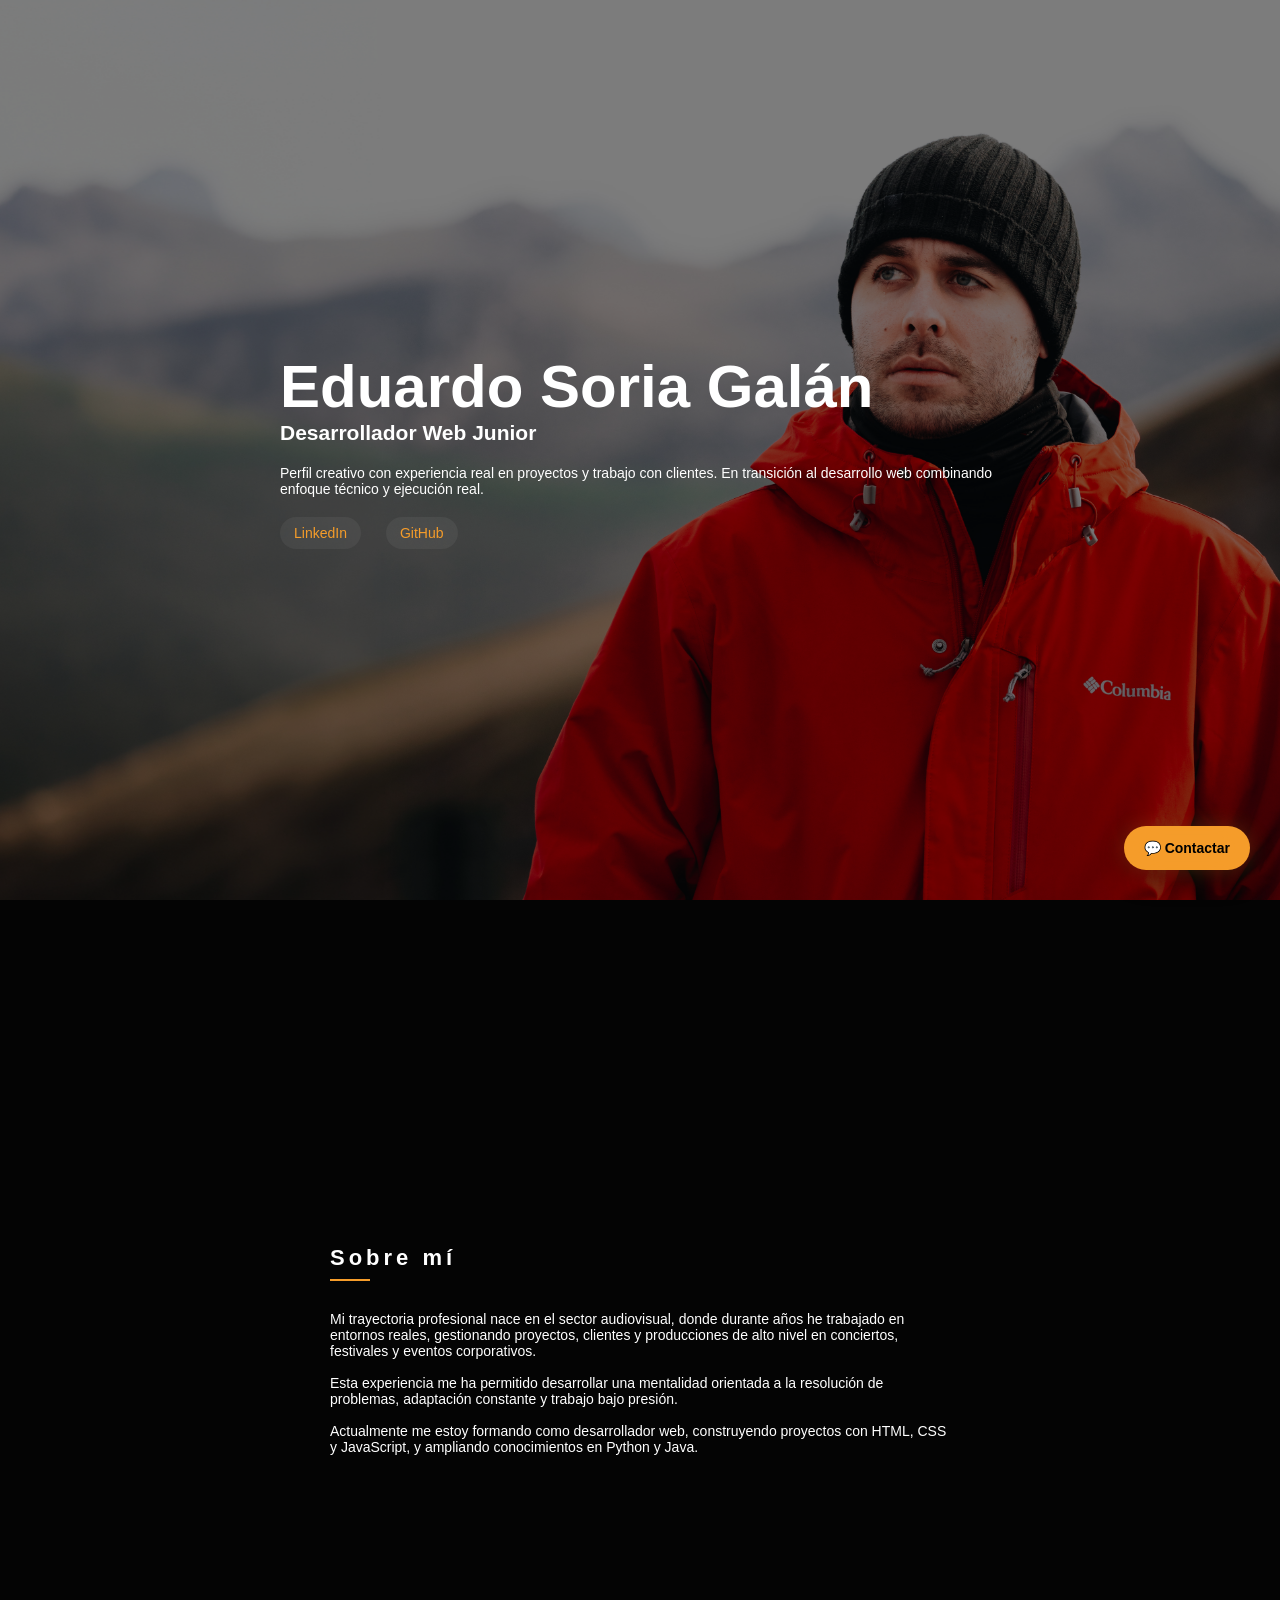
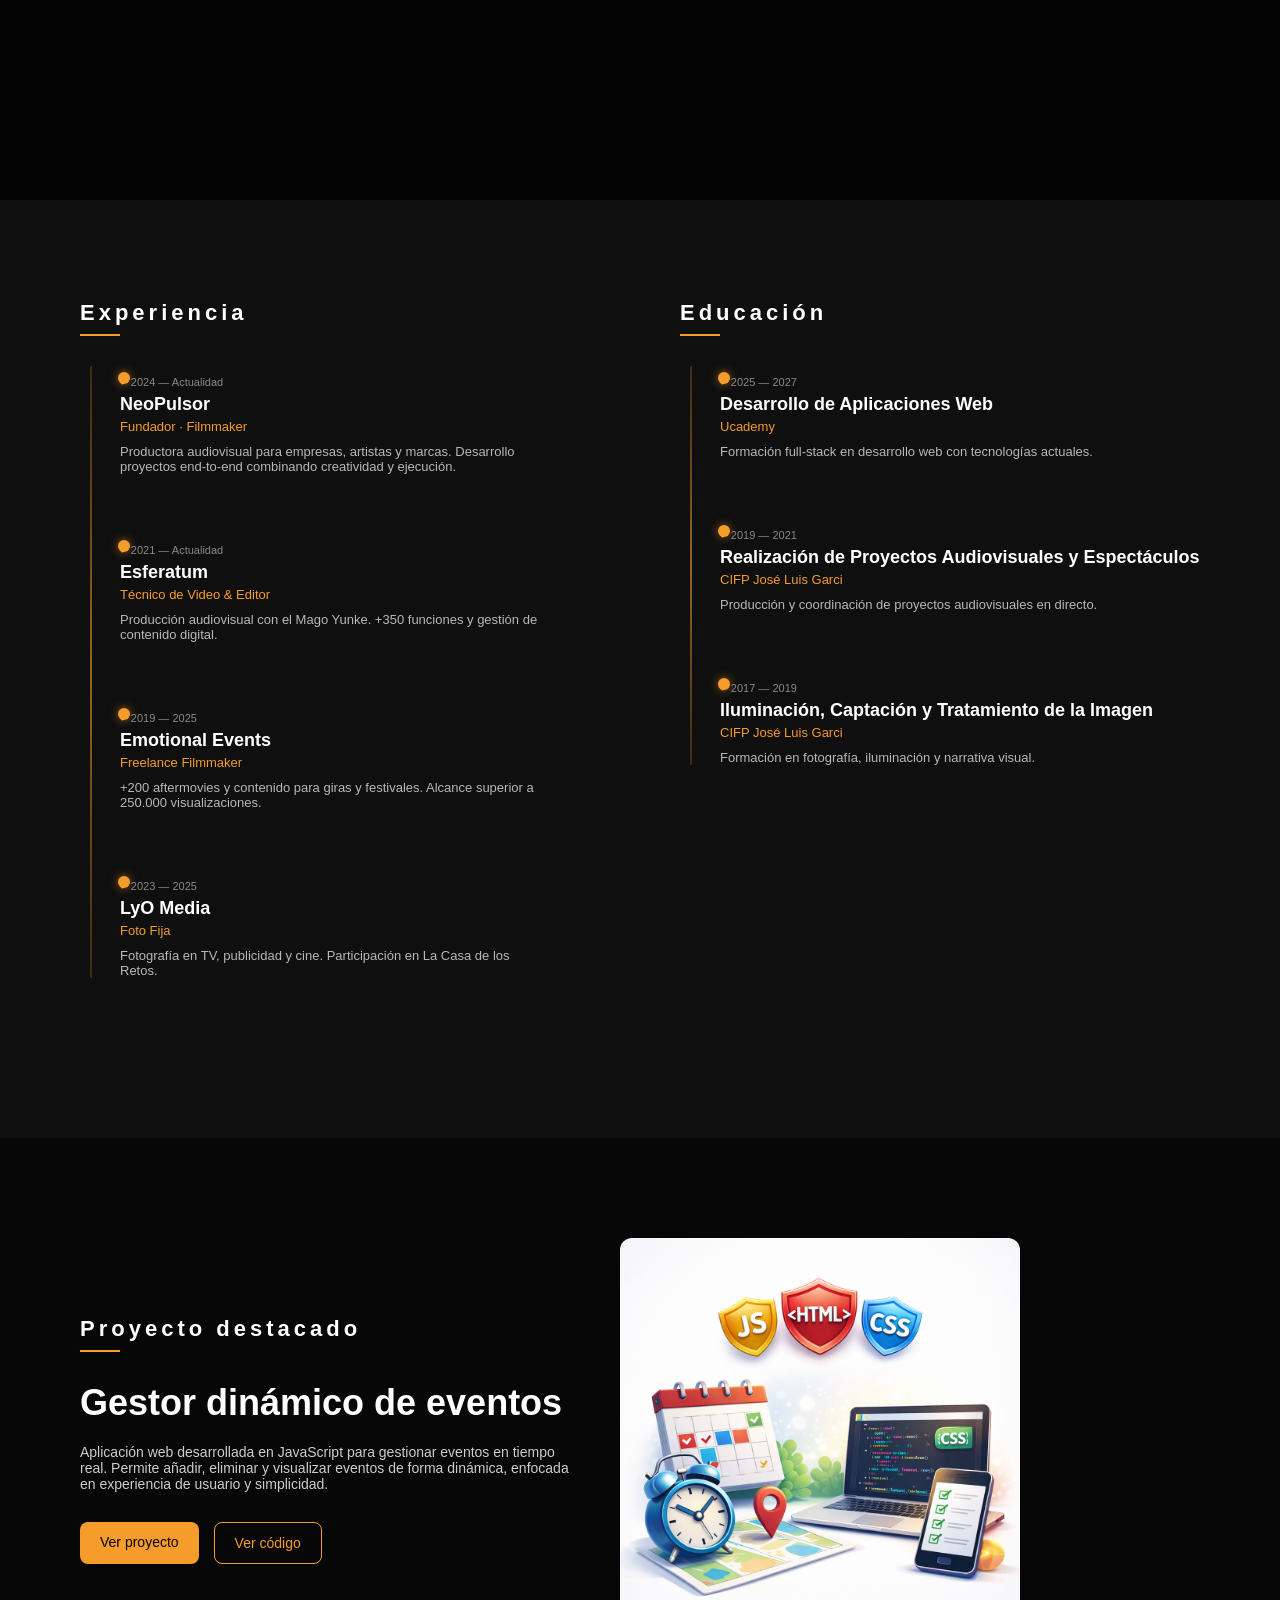
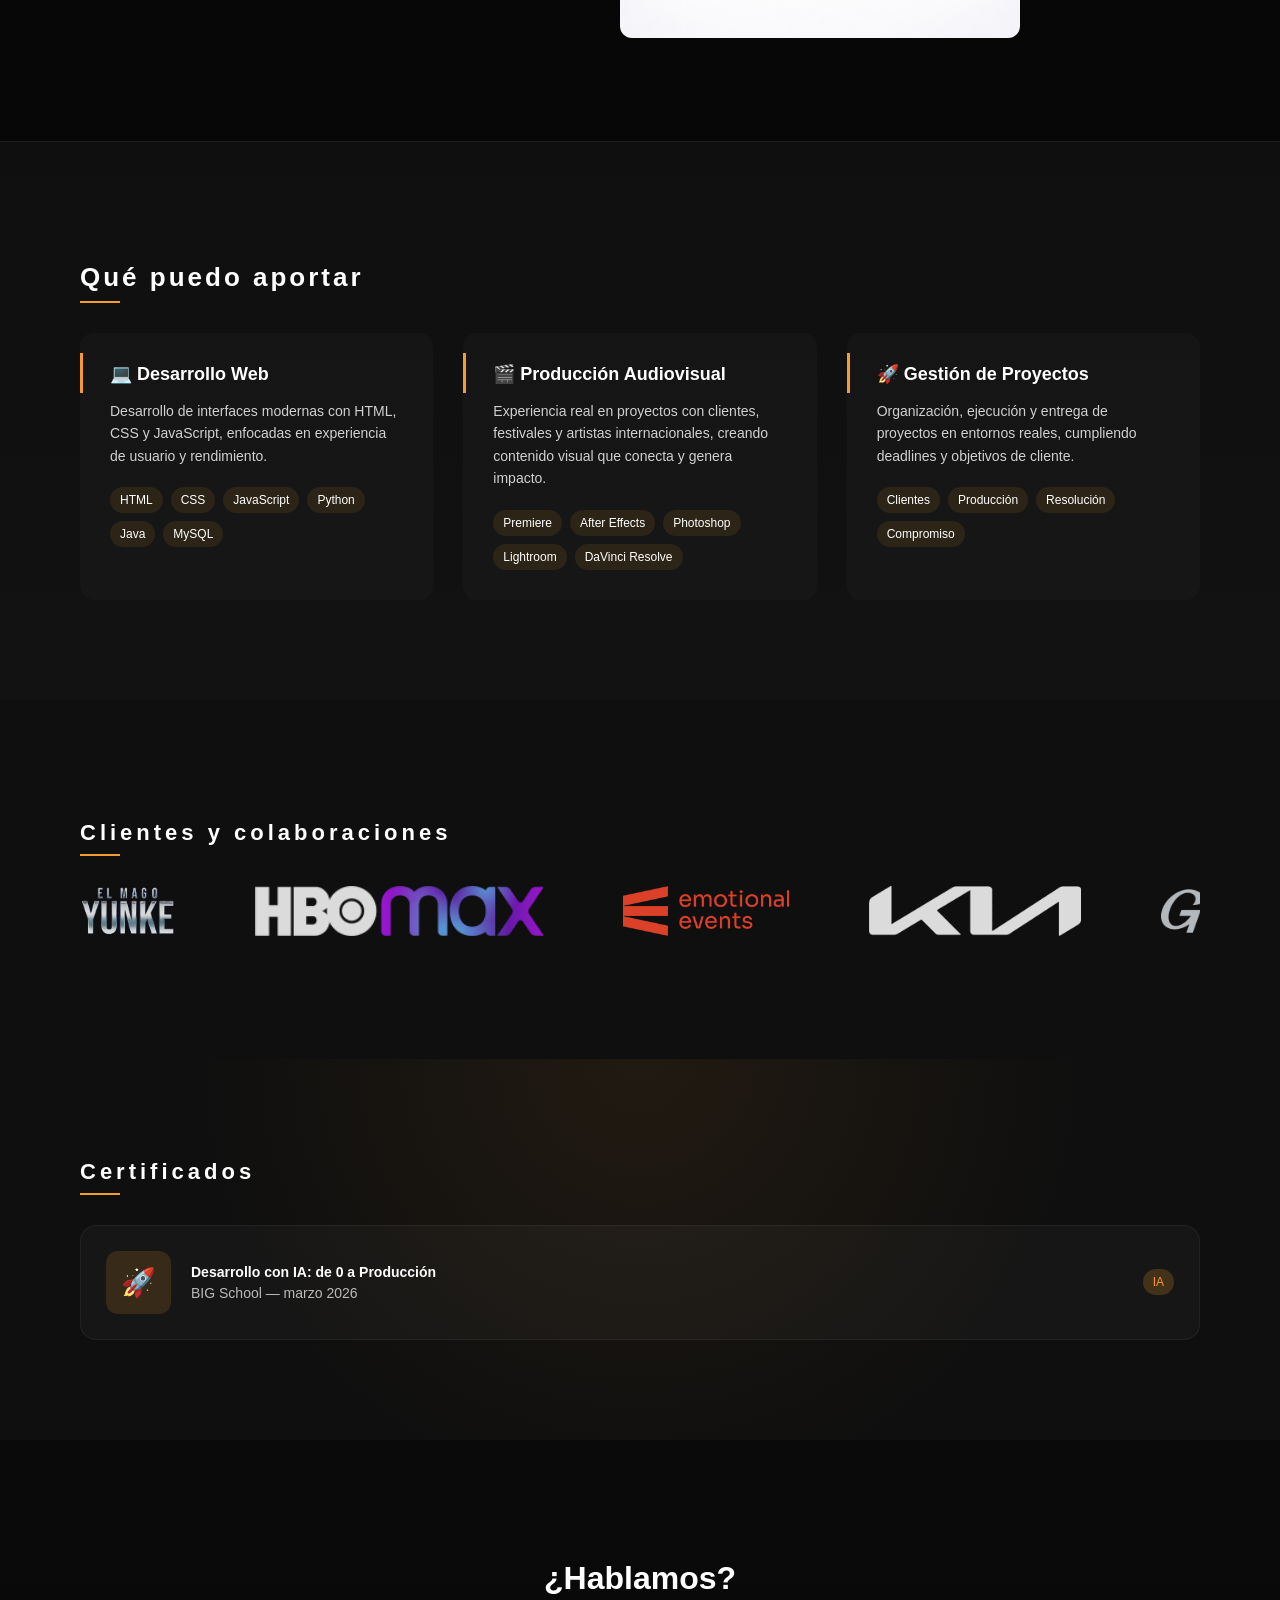
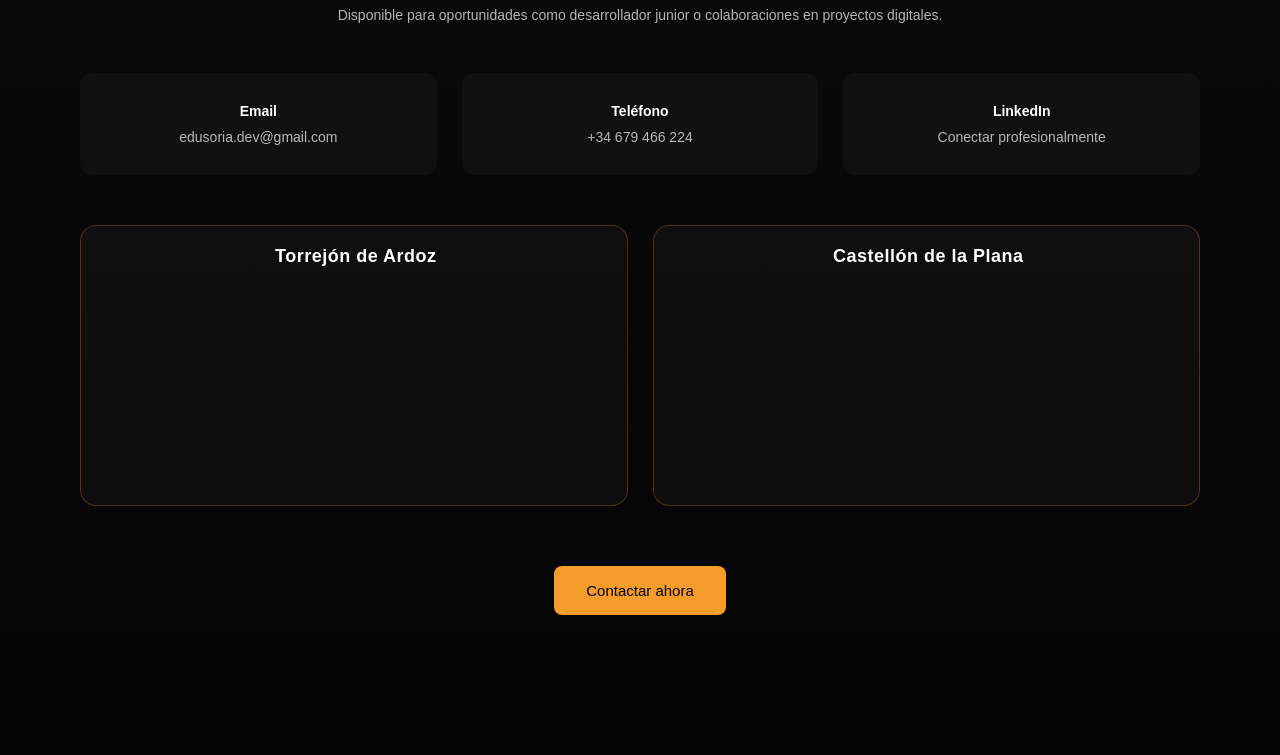
==== index.html @ 827b1cd5 "Actualizar logos" ====
<!DOCTYPE html>
<html lang="es">
<head>
    <meta charset="UTF-8">
    <meta name="viewport" content="width=device-width, initial-scale=1.0">
    <title>Eduardo Soria | DEV</title>
    <link rel="stylesheet" href="styles.css">
    <link href="[fonts.googleapis.com](https://fonts.googleapis.com/css2?family=Montserrat:wght@300;400;600;700&display=swap)" rel="stylesheet">
</head>
<body>

<!-- HERO -->
<section class="hero">
    <div class="overlay"></div>
    <div class="container hero-content">
        <h1>Eduardo Soria Galán</h1>
        <h2>Desarrollador Web Junior</h2>
        <p>
            Perfil creativo con experiencia real en proyectos y trabajo con clientes.
            En transición al desarrollo web combinando enfoque técnico y ejecución real.
        </p>
        <div class="hero-links">
            <a href="https://www.linkedin.com/in/eduardosoriafilmmaker" target="_blank">LinkedIn</a>
            <a href="https://github.com/edusoria-dev" target="_blank">GitHub</a>
        </div>
    </div>
</section>

<!-- SOBRE MÍ -->
<section class="about">
    <video class="about-video" autoplay muted loop playsinline>
        <source src="vid/2026_INTRO_VIDEO_WEB_v2.mp4" type="video/mp4">
    </video>
    <div class="about-overlay"></div>
    <div class="container about-content">
        <h3>Sobre mí</h3>
        <p>
            Mi trayectoria profesional nace en el sector audiovisual, donde durante años he trabajado
            en entornos reales, gestionando proyectos, clientes y producciones de alto nivel en
            conciertos, festivales y eventos corporativos.
        </p>
        <p><br>
            Esta experiencia me ha permitido desarrollar una mentalidad orientada a la resolución
            de problemas, adaptación constante y trabajo bajo presión.
        </p>
        <p><br>
            Actualmente me estoy formando como desarrollador web, construyendo proyectos con
            HTML, CSS y JavaScript, y ampliando conocimientos en Python y Java.
        </p>
    </div>
</section>

<!-- EXPERIENCIA + EDUCACIÓN -->
<section class="experience">
    <div class="container flex">

        <div class="col">
            <h3>Experiencia</h3>
            <div class="timeline">

                <div class="timeline-item">
                    <div class="timeline-dot"></div>
                    <div class="timeline-content">
                        <span class="date">2024 — Actualidad</span>
                        <h4>NeoPulsor</h4>
                        <span class="role">Fundador · Filmmaker</span>
                        <p>Productora audiovisual para empresas, artistas y marcas. Desarrollo proyectos end-to-end combinando creatividad y ejecución.</p>
                    </div>
                </div>

                <div class="timeline-item">
                    <div class="timeline-dot"></div>
                    <div class="timeline-content">
                        <span class="date">2021 — Actualidad</span>
                        <h4>Esferatum</h4>
                        <span class="role">Técnico de Video & Editor</span>
                        <p>Producción audiovisual con el Mago Yunke. +350 funciones y gestión de contenido digital.</p>
                    </div>
                </div>

                <div class="timeline-item">
                    <div class="timeline-dot"></div>
                    <div class="timeline-content">
                        <span class="date">2019 — 2025</span>
                        <h4>Emotional Events</h4>
                        <span class="role">Freelance Filmmaker</span>
                        <p>+200 aftermovies y contenido para giras y festivales. Alcance superior a 250.000 visualizaciones.</p>
                    </div>
                </div>

                <div class="timeline-item">
                    <div class="timeline-dot"></div>
                    <div class="timeline-content">
                        <span class="date">2023 — 2025</span>
                        <h4>LyO Media</h4>
                        <span class="role">Foto Fija</span>
                        <p>Fotografía en TV, publicidad y cine. Participación en La Casa de los Retos.</p>
                    </div>
                </div>

            </div>
        </div>

        <div class="col">
            <h3>Educación</h3>
            <div class="timeline">

                <div class="timeline-item">
                    <div class="timeline-dot"></div>
                    <div class="timeline-content">
                        <span class="date">2025 — 2027</span>
                        <h4>Desarrollo de Aplicaciones Web</h4>
                        <span class="role">Ucademy</span>
                        <p>Formación full-stack en desarrollo web con tecnologías actuales.</p>
                    </div>
                </div>

                <div class="timeline-item">
                    <div class="timeline-dot"></div>
                    <div class="timeline-content">
                        <span class="date">2019 — 2021</span>
                        <h4>Realización de Proyectos Audiovisuales y Espectáculos</h4>
                        <span class="role">CIFP José Luis Garci</span>
                        <p>Producción y coordinación de proyectos audiovisuales en directo.</p>
                    </div>
                </div>

                <div class="timeline-item">
                    <div class="timeline-dot"></div>
                    <div class="timeline-content">
                        <span class="date">2017 — 2019</span>
                        <h4>Iluminación, Captación y Tratamiento de la Imagen</h4>
                        <span class="role">CIFP José Luis Garci</span>
                        <p>Formación en fotografía, iluminación y narrativa visual.</p>
                    </div>
                </div>

            </div>
        </div>

    </div>
</section>

<!-- PROYECTO DESTACADO -->
<section class="project-highlight">
    <div class="container project-flex">
        <div class="project-text">
            <h3>Proyecto destacado</h3>
            <h2>Gestor dinámico de eventos</h2>
            <p>
                Aplicación web desarrollada en JavaScript para gestionar eventos en tiempo real.
                Permite añadir, eliminar y visualizar eventos de forma dinámica,
                enfocada en experiencia de usuario y simplicidad.
            </p>
            <div class="project-buttons">
                <a href="https://edusoria-dev.github.io/gestor-eventos/" target="_blank" class="btn-primary">Ver proyecto</a>
                <a href="https://github.com/edusoria-dev/gestor-eventos" target="_blank" class="btn-secondary">Ver código</a>
            </div>
        </div>
        <div class="project-image">
            <img src="img/Gestor dinamico de eventos.png" alt="Gestor dinámico de eventos">
        </div>
    </div>
</section>

<!-- QUÉ PUEDO APORTAR -->
<section class="services">
    <div class="container">
        <h3>Qué puedo aportar</h3>
        <div class="services-grid">

            <div class="service-card">
                <h4>💻 Desarrollo Web</h4>
                <p>Desarrollo de interfaces modernas con HTML, CSS y JavaScript, enfocadas en experiencia de usuario y rendimiento.</p>
                <div class="tags">
                    <span>HTML</span><span>CSS</span><span>JavaScript</span>
                    <span>Python</span><span>Java</span><span>MySQL</span>
                </div>
            </div>

            <div class="service-card">
                <h4>🎬 Producción Audiovisual</h4>
                <p>Experiencia real en proyectos con clientes, festivales y artistas internacionales, creando contenido visual que conecta y genera impacto.</p>
                <div class="tags">
                    <span>Premiere</span><span>After Effects</span><span>Photoshop</span>
                    <span>Lightroom</span><span>DaVinci Resolve</span>
                </div>
            </div>

            <div class="service-card">
                <h4>🚀 Gestión de Proyectos</h4>
                <p>Organización, ejecución y entrega de proyectos en entornos reales, cumpliendo deadlines y objetivos de cliente.</p>
                <div class="tags">
                    <span>Clientes</span><span>Producción</span>
                    <span>Resolución</span><span>Compromiso</span>
                </div>
            </div>

        </div>
    </div>
</section>

<!-- CLIENTES -->
<section class="clients">
    <div class="container">
        <h3>Clientes y colaboraciones</h3>
        <div class="clients-wrapper">
            <div class="clients-track">
                <a href="https://www.yunke.es" target="_blank">
                    <img src="clientes/EL MAGO YUNKE 2024.png" alt="El Mago Yunke">
                </a>

                <a href="https://www.hbomax.com/es/es?utm_id=sa|22339523404|175076717903|308971700861&gclsrc=aw.ds&gad_source=1&gad_campaignid=22339523404&gbraid=0AAAAApH9fnqfMWUs0baM0afyR5JGLTX9b&gclid=Cj0KCQjwkYLPBhC3ARIsAIyHi3TI_CBp9pcS2_wrzqxxrV01d61U7nJ296iNKaJn8bHAPI3yrPTpqwYaAslOEALw_wcB" target="_blank">
                    <img src="clientes/HBO MAX.png" alt="HBO Max">
                </a>

                <a href="https://emotionalevents.es/" target="_blank">
                    <img src="clientes/EMOTIONAL EVENTS.png" alt="Emotional Events">
                </a>

                <a href="https://www.kia.com/es/" target="_blank">
                    <img src="clientes/KIA.png" alt="Kia">
                </a>

                <a href="https://www.ginos.es/" target="_blank">
                    <img src="clientes/logo-ginos-way-300x125.png" alt="Ginos">
                </a>

                <a href="https://lyomedia.com/" target="_blank">
                    <img src="clientes/LYO MEDIA.png" alt="LyO Media">
                </a>

                <a href="https://www.peugeot.es/" target="_blank">
                    <img src="clientes/Peugeot_2021_Logo.svg.png" alt="Peugeot">
                </a>

                <a href="https://www.proactiventertainment.com/" target="_blank">
                    <img src="clientes/PROACTIV.png" alt="Proactiv">
                </a>

                <a href="https://saltosystems.com/es-es/" target="_blank">
                    <img src="clientes/SALTO SYSTEMS.png" alt="Salto Systems">
                </a>
                
                <a href="https://www.skyshowtime.com/es?lid=wycodr8y54th&market=es&LoB=sst&Channel=sea&Platform=gad&Mobj=acq&campaign_name=23q1aomulti&Campaign_ID=19577767165&Placement_ID=na&Creative_ID=na&dispatch_id=na&datena&gclsrc=aw.ds&gad_source=1&gad_campaignid=19577767165&gbraid=0AAAAAo1fMS0KyqOhbENT0u_p6R340-7vM&gclid=Cj0KCQjwkYLPBhC3ARIsAIyHi3Q9aYf6hcKPZve_JzARTG4gY4LiewRKaLEXnZq6qdUi71naOnsjimgaAn7JEALw_wcB" target="_blank">
                    <img src="clientes/SKY SHOWTIME.png" alt="Sky Showtime">
                </a>

                <a href="https://www.warnerbros.es/" target="_blank">
                    <img src="clientes/WARNER BROS.png" alt="Warner Bros">
                </a>

            
                
                <!-- Duplicado para loop infinito -->

                <a href="https://www.yunke.es" target="_blank">
                    <img src="clientes/EL MAGO YUNKE 2024.png" alt="">
                </a>

                <a href="https://emotionalevents.es/" target="_blank">
                    <img src="clientes/EMOTIONAL EVENTS.png" alt="">
                </a>

                <a href="https://www.hbomax.com/es/es?utm_id=sa|22339523404|175076717903|308971700861&gclsrc=aw.ds&gad_source=1&gad_campaignid=22339523404&gbraid=0AAAAApH9fnqfMWUs0baM0afyR5JGLTX9b&gclid=Cj0KCQjwkYLPBhC3ARIsAIyHi3TI_CBp9pcS2_wrzqxxrV01d61U7nJ296iNKaJn8bHAPI3yrPTpqwYaAslOEALw_wcB" target="_blank">
                    <img src="clientes/HBO MAX.png" alt="">
                </a>

                <a href="https://www.kia.com/es/" target="_blank">
                    <img src="clientes/KIA.png" alt="">
                </a>

                <a href="https://www.ginos.es/" target="_blank">
                    <img src="clientes/logo-ginos-way-300x125.png" alt="">
                </a>

                <a href="https://lyomedia.com/" target="_blank">
                    <img src="clientes/LYO MEDIA.png" alt="">
                </a>

                <a href="https://www.peugeot.es/" target="_blank">
                    <img src="clientes/Peugeot_2021_Logo.svg.png" alt="">
                </a>

                <a href="https://www.proactiventertainment.com/" target="_blank">
                    <img src="clientes/PROACTIV.png" alt="">
                </a>

                <a href="https://saltosystems.com/es-es/" target="_blank">
                    <img src="clientes/SALTO SYSTEMS.png" alt="">
                </a>

                <a href="https://www.skyshowtime.com/es?lid=wycodr8y54th&market=es&LoB=sst&Channel=sea&Platform=gad&Mobj=acq&campaign_name=23q1aomulti&Campaign_ID=19577767165&Placement_ID=na&Creative_ID=na&dispatch_id=na&datena&gclsrc=aw.ds&gad_source=1&gad_campaignid=19577767165&gbraid=0AAAAAo1fMS0KyqOhbENT0u_p6R340-7vM&gclid=Cj0KCQjwkYLPBhC3ARIsAIyHi3Q9aYf6hcKPZve_JzARTG4gY4LiewRKaLEXnZq6qdUi71naOnsjimgaAn7JEALw_wcB" target="_blank">
                    <img src="clientes/SKY SHOWTIME.png" alt="">
                </a>

                <a href="https://www.warnerbros.es/" target="_blank">
                    <img src="clientes/WARNER BROS.png" alt="">
                </a>
                
            </div>
        </div>
    </div>
</section>

<!-- CERTIFICADOS -->
<section class="certificados">
    <div class="container">
        <h3>Certificados</h3>
        <div class="cert-card">
            <div class="cert-icon">🚀</div>
            <div class="cert-content">
                <h4>Desarrollo con IA: de 0 a Producción</h4>
                <p>BIG School — marzo 2026</p>
            </div>
            <div class="cert-badge">IA</div>
        </div>
    </div>
</section>

<!-- CONTACTO -->
<section class="contact-pro">
    <div class="container">

        <h2>¿Hablamos?</h2>
        <p class="contact-sub">
            Disponible para oportunidades como desarrollador junior
            o colaboraciones en proyectos digitales.
        </p>

        <div class="contact-grid">
            <a href="mailto:edusoria.dev@gmail.com" class="contact-card">
                <h4>Email</h4>
                <p>edusoria.dev@gmail.com</p>
            </a>
            <a href="tel:+34679466224" class="contact-card">
                <h4>Teléfono</h4>
                <p>+34 679 466 224</p>
            </a>
            <a href="[linkedin.com](https://www.linkedin.com/in/eduardosoriafilmmaker)" target="_blank" class="contact-card">
                <h4>LinkedIn</h4>
                <p>Conectar profesionalmente</p>
            </a>
        </div>

        <div class="map-grid">

            <div class="map-card">
                <h4>Torrejón de Ardoz</h4>
                <a href="https://maps.app.goo.gl/tTAcwgnHt2b9RVjJ6" target="_blank"" class="map-link">
                    <img class="map-static" src="img/mapas/TORREJON MAPS.png" alt="Mapa Torrejón">
                    <iframe src="https://www.google.com/maps?q=40.455,-3.469&z=12&output=embed" loading="lazy"></iframe>
                </a>
            </div>

            <div class="map-card">
                <h4>Castellón de la Plana</h4>
                <a href="https://maps.app.goo.gl/9Wakwys7yiQMyggT7" target="_blank" class="map-link">
                    <img class="map-static" src="img/mapas/CASTELLON MAPS.png" alt="Mapa Castellón">
                    <iframe src="https://www.google.com/maps?q=39.986,-0.051&z=12&output=embed" loading="lazy"></iframe>
                </a>
            </div>

        </div>

        <div class="contact-cta">
            <a href="mailto:edusoria.dev@gmail.com" class="btn-primary">Contactar ahora</a>
        </div>

    </div>
</section>

<a href="mailto:edusoria.dev@gmail.com" class="floating-contact">💬 Contactar</a>

<script src="script.js"></script>
</body>
</html>
---- styles.css ----
/* ========================
   BASE
   ======================== */
html {
    font-size: clamp(14px, 1vw, 18px);
}

* {
    margin: 0;
    padding: 0;
    box-sizing: border-box;
}

body {
    font-family: 'Montserrat', sans-serif;
    background: #0f0f0f;
    color: white;
    overflow: visible;
}

/* ========================
   LAYOUT
   ======================== */
.container {
    width: 100%;
    max-width: 1200px;
    margin: auto;
    padding: 0 clamp(16px, 4vw, 40px);
}

.flex {
    display: flex;
    gap: 80px;
}

section {
    padding: 100px 0;
    break-inside: avoid;
}

/* ========================
   TIPOGRAFÍA
   ======================== */
h3 {
    margin-bottom: 40px;
    letter-spacing: 4px;
    font-size: 22px;
    position: relative;
    page-break-after: avoid;
}

h3::after {
    content: "";
    width: 40px;
    height: 2px;
    background: #f59c2a;
    position: absolute;
    bottom: -10px;
    left: 0;
}

h1, h2, h3, h4 {
    page-break-after: avoid;
}

p {
    page-break-inside: avoid;
}

/* ========================
   HERO
   ======================== */
.hero {
    min-height: 100vh;
    background: url("img/01_PORTADA_v3.JPG") center/cover no-repeat;
    display: flex;
    align-items: center;
    position: relative;
    transition: transform 6s ease;
}

.hero:hover {
    transform: scale(1.02);
    text-shadow: 0 0 20px rgba(255,255,255,0.2);
}

.overlay {
    position: absolute;
    width: 100%;
    height: 100%;
    background: rgba(0,0,0,0.5);
}

.hero-content {
    position: relative;
    z-index: 2;
    width: 100%;
    max-width: 800px;
}

.hero h1 {
    font-size: 60px;
    transition: 0.3s;
}

.hero h2 {
    margin-bottom: 20px;
}

.hero-links {
    display: flex;
    gap: 25px;
    margin-top: 20px;
}

.hero-links a {
    color: #f59c2a;
    text-decoration: none;
    font-weight: 500;
    position: relative;
    padding: 8px 14px;
    border-radius: 20px;
    background: rgba(255,255,255,0.05);
    transition: 0.3s;
}

.hero-links a::after {
    content: "";
    position: absolute;
    left: 0;
    bottom: -4px;
    width: 0;
    height: 2px;
    background: #f59c2a;
    transition: 0.3s;
}

.hero-links a:hover::after {
    width: 100%;
}

.hero-links a:hover {
    transform: translateY(-2px);
    background: #f59c2a;
    color: black;
}

/* ========================
   ABOUT
   ======================== */
.about {
    position: relative;
    height: 100vh;
    display: flex;
    align-items: center;
    overflow: hidden;
}

.about-video {
    position: absolute;
    width: 100%;
    height: 100%;
    object-fit: cover;
}

.about-overlay {
    position: absolute;
    width: 100%;
    height: 100%;
    background: rgba(0,0,0,0.7);
}

.about-content {
    position: relative;
    z-index: 2;
    max-width: 700px;
}

/* ========================
   EXPERIENCIA / EDUCACIÓN
   ======================== */
.col {
    flex: 1;
}

.exp {
    border-right: 1px solid rgba(255,255,255,0.05);
    padding-right: 40px;
}

.edu {
    padding-left: 40px;
}

/* TIMELINE */
.timeline {
    position: relative;
    padding-left: 40px;
}

.timeline::before {
    content: "";
    position: absolute;
    left: 10px;
    top: 0;
    width: 2px;
    height: 100%;
    background: linear-gradient(
        to bottom,
        rgba(245,156,42,0.2),
        rgba(245,156,42,0.6),
        rgba(245,156,42,0.2)
    );
    transition: all 0.4s ease;
}

.timeline:hover::before {
    background: linear-gradient(
        to bottom,
        rgba(245,156,42,0.6),
        rgba(245,156,42,1),
        rgba(245,156,42,0.6)
    );
}

.timeline-item {
    position: relative;
    margin-bottom: 60px;
    opacity: 0;
    transform: translateY(30px);
    transition: all 0.6s ease;
}

.timeline-item.visible {
    opacity: 1;
    transform: translateY(0);
}

.timeline-item:hover {
    transform: translateX(6px);
}

.timeline-dot {
    position: absolute;
    left: -2px;
    top: 6px;
    width: 12px;
    height: 12px;
    background: #f59c2a;
    border-radius: 50%;
    box-shadow: 0 0 10px rgba(245,156,42,0.6);
    transition: all 0.4s ease;
}

.timeline-item:hover .timeline-dot {
    transform: scale(1.5);
    box-shadow: 0 0 25px rgba(245,156,42,1);
}

.timeline-content {
    position: relative;
    padding-top: 10px;
}

.timeline-content .date {
    font-size: 11px;
    font-weight: 500;
    color: rgba(255,255,255,0.5);
    margin-bottom: 6px;
    display: block;
}

.timeline-content .date::before {
    content: "●";
    color: #f59c2a;
    margin-right: 6px;
    font-size: 8px;
    position: relative;
    top: -1px;
}

.timeline-content h4 {
    font-size: 18px;
    margin-bottom: 4px;
    transition: all 0.3s ease;
}

.timeline-item:hover h4 {
    color: #f59c2a;
}

.timeline-content .role {
    display: block;
    color: #f59c2a;
    font-size: 13px;
    margin-bottom: 10px;
    transition: all 0.3s ease;
}

.timeline-item:hover .role {
    letter-spacing: 0.5px;
}

.timeline-content p {
    font-size: 13px;
    opacity: 0.7;
    max-width: 420px;
    transition: all 0.3s ease;
}

.timeline-item:hover p {
    opacity: 1;
}

/* ========================
   PROYECTOS
   ======================== */
.projects {
    background: #050505;
    padding-bottom: 120px;
}

.projects-grid {
    display: flex;
    justify-content: center;
    gap: 30px;
}

.project-card {
    position: relative;
    width: 320px;
    height: 300px;
    background: url("img/Gestor dinamico de eventos.png") center/cover no-repeat;
    border-radius: 12px;
    overflow: hidden;
    transition: 0.4s;
}

.project-card:hover {
    transform: translateY(-10px);
}

.project-overlay {
    position: absolute;
    width: 100%;
    height: 100%;
    background: linear-gradient(to top, rgba(0,0,0,0.8), transparent);
}

.project-content {
    position: absolute;
    bottom: 20px;
    left: 20px;
    right: 20px;
}

.project-content p {
    font-size: 14px;
    opacity: 0.8;
}

.tech span {
    font-size: 11px;
    background: rgba(245,156,42,0.2);
    padding: 4px 8px;
    margin-right: 5px;
    border-radius: 5px;
}

.project-links {
    display: flex;
    gap: 15px;
    margin-top: 15px;
}

/* PROYECTO DESTACADO */
.project-highlight {
    background: #070707;
}

.project-flex {
    display: flex;
    flex-direction: row;
    align-items: center;
    gap: 40px;
    page-break-inside: avoid;
}

.project-text h2 {
    font-size: 36px;
    margin-bottom: 20px;
}

.project-text p {
    max-width: 500px;
    margin-bottom: 30px;
    opacity: 0.8;
}

.project-buttons {
    display: flex;
    gap: 15px;
}

.project-image img {
    width: 100%;
    max-width: 400px;
    border-radius: 12px;
}

/* ========================
   BOTONES
   ======================== */
.btn-primary {
    background: #f59c2a;
    color: black;
    padding: 12px 20px;
    border-radius: 8px;
    text-decoration: none;
    transition: 0.3s;
}

.btn-primary:hover {
    transform: scale(1.05);
}

.btn-secondary {
    border: 1px solid #f59c2a;
    color: #f59c2a;
    padding: 12px 20px;
    border-radius: 8px;
    text-decoration: none;
}

/* ========================
   SKILLS / SERVICIOS
   ======================== */
.skills-section {
    background: #0a0a0a;
}

.skills-wrapper {
    display: grid;
    grid-template-columns: repeat(3, 1fr);
    gap: 40px;
}

.skills-block {
    background: rgba(255,255,255,0.02);
    padding: 30px;
    border-radius: 14px;
    transition: 0.3s;
    position: relative;
    overflow: hidden;
}

.skills-block:hover {
    transform: translateY(-8px);
    background: rgba(245,156,42,0.05);
}

.skills-block::before {
    content: "";
    position: absolute;
    top: 0;
    left: 0;
    width: 100%;
    height: 2px;
    background: #f59c2a;
    opacity: 0.6;
}

.skills-block h4 {
    margin-bottom: 20px;
    font-size: 18px;
}

.chips {
    display: flex;
    flex-wrap: wrap;
    gap: 10px;
}

.chips span {
    background: rgba(255,255,255,0.05);
    padding: 8px 14px;
    border-radius: 20px;
    font-size: 13px;
    transition: 0.3s;
}

.chips span:hover {
    background: #f59c2a;
    color: black;
    transform: translateY(-3px);
}

.chips.soft span {
    background: rgba(245,156,42,0.1);
}

.software-bars {
    display: flex;
    flex-direction: column;
    gap: 15px;
}

.soft-skill p {
    font-size: 13px;
    margin-bottom: 5px;
}

.bar {
    height: 5px;
    background: #333;
    border-radius: 10px;
    overflow: hidden;
}

.fill {
    height: 100%;
    background: linear-gradient(90deg, #f59c2a, #ffb347);
    width: 0;
    transition: 1.5s ease;
}

.skills-section.active .fill {
    width: auto;
}

/* SERVICIOS */
.services {
    background: linear-gradient(to bottom, #0f0f0f, #121212);
    padding-top: 120px;
    border-top: 1px solid rgba(255,255,255,0.05);
}

.services h3 {
    font-size: 26px;
    letter-spacing: 3px;
}

.services-grid {
    display: grid;
    grid-template-columns: repeat(3, 1fr);
    gap: 30px;
}

.service-card {
    background: rgba(255,255,255,0.02);
    padding: 30px;
    border-radius: 14px;
    transition: 0.4s;
    position: relative;
    overflow: hidden;
}

.service-card:hover {
    transform: translateY(-8px);
    background: rgba(245,156,42,0.08);
}

/* Borde izquierdo vertical */
.service-card::before {
    content: "";
    position: absolute;
    left: 0;
    top: 20px;
    width: 3px;
    height: 40px;
    background: #f59c2a;
}

.service-card h4 {
    margin-bottom: 15px;
    font-size: 18px;
}

.service-card p {
    font-size: 14px;
    opacity: 0.8;
    margin-bottom: 20px;
    line-height: 1.6;
}

.tags {
    display: flex;
    flex-wrap: wrap;
    gap: 8px;
}

.tags span {
    font-size: 12px;
    padding: 6px 10px;
    background: rgba(245,156,42,0.1);
    border-radius: 20px;
}

/* ========================
   CLIENTES
   ======================== */
.clients {
    background: #0f0f0f !important;
    color: white;
    padding: 120px 0;
    overflow: hidden;
}

.clients h3 {
    color: white;
}

.clients h3::after {
    background: #f59c2a;
}

.clients-wrapper {
    overflow: hidden;
}

.clients-track {
    display: flex;
    gap: 80px;
    align-items: center;
    width: max-content;
    animation: scrollClients 25s linear infinite;
}

.clients-track img {
    height: 50px;
    opacity: 0.85;
    pointer-events: none;
}

.clients-track img:nth-child(3) {
    height: 35px;
}

@keyframes scrollClients {
    from { transform: translateX(0); }
    to   { transform: translateX(-50%); }
}

/* ========================
   CERTIFICADOS
   ======================== */
.certificados {
    background: radial-gradient(circle at top, rgba(245,156,42,0.08), transparent 60%);
}

.cert-card {
    display: flex;
    align-items: center;
    gap: 20px;
    background: rgba(255,255,255,0.03);
    border: 1px solid rgba(255,255,255,0.05);
    padding: 25px;
    border-radius: 16px;
    position: relative;
    overflow: hidden;
    transition: 0.4s;
}

.cert-card * {
    position: relative;
    z-index: 2;
}

.cert-icon {
    font-size: 28px;
    background: rgba(245,156,42,0.15);
    padding: 15px;
    border-radius: 12px;
}

.cert-content h4 {
    margin-bottom: 5px;
}

.cert-content p {
    opacity: 0.7;
    font-size: 14px;
}

.cert-badge {
    margin-left: auto;
    font-size: 12px;
    padding: 6px 10px;
    border-radius: 20px;
    background: rgba(245,156,42,0.2);
    color: #f59c2a;
}

.cert-card:hover {
    transform: translateY(-6px) scale(1.01);
    border: 1px solid rgba(245,156,42,0.4);
    background: rgba(245,156,42,0.08);
}

.cert-card::after {
    content: "";
    position: absolute;
    inset: 0;
    background: #f59c2a;
    opacity: 0;
    filter: blur(40px);
    transition: 0.4s;
    z-index: 0;
}

.cert-card:hover::after {
    opacity: 0.15;
}

/* ========================
   CTA
   ======================== */
.cta {
    text-align: center;
    background: #080808;
}

.cta h2 {
    margin-bottom: 20px;
}

.cta p {
    margin-bottom: 30px;
    opacity: 0.7;
}

/* ========================
   CONTACTO
   ======================== */
.contact-pro {
    background: linear-gradient(to top, #050505, #0a0a0a);
    text-align: center;
    padding: 120px 0;
    page-break-inside: avoid;
}

.contact-pro h2 {
    font-size: 32px;
    margin-bottom: 10px;
}

.contact-sub {
    opacity: 0.7;
    margin-bottom: 50px;
}

.contact-grid {
    display: grid;
    grid-template-columns: repeat(3, 1fr);
    gap: 25px;
    margin-bottom: 50px;
}

.contact-card {
    background: rgba(255,255,255,0.03);
    padding: 30px;
    border-radius: 12px;
    text-decoration: none;
    color: white;
    transition: 0.3s;
}

.contact-card:hover {
    transform: translateY(-8px);
    background: rgba(245,156,42,0.08);
}

.contact-card h4 {
    margin-bottom: 10px;
}

.contact-card p {
    font-size: 14px;
    opacity: 0.7;
}

.contact-cta {
    margin-top: 60px;
    margin-bottom: 20px;
    display: flex;
    justify-content: center;
    page-break-before: avoid;
}

.contact-cta .btn-primary {
    padding: 16px 32px;
    font-size: 15px;
}

/* ========================
   LOCATION BADGE
   ======================== */
.location-badge {
    position: relative;
    display: inline-block;
    padding: 10px 18px;
    border-radius: 30px;
    background: rgba(245,156,42,0.15);
    border: 1px solid rgba(245,156,42,0.4);
    color: #f59c2a;
    font-size: 13px;
    font-weight: 500;
    letter-spacing: 0.5px;
    margin-bottom: 40px;
    backdrop-filter: blur(6px);
    animation: floatBadge 3s ease-in-out infinite;
}

.location-badge:hover {
    background: rgba(245,156,42,0.25);
    transform: translateY(-4px) scale(1.03);
    transition: 0.3s;
}

.location-badge::after {
    content: "";
    position: absolute;
    inset: 0;
    border-radius: 30px;
    background: #f59c2a;
    opacity: 0.2;
    filter: blur(12px);
    z-index: -1;
}

@keyframes floatBadge {
    0%, 100% { transform: translateY(0); }
    50%       { transform: translateY(-6px); }
}

/* ========================
   BOTÓN FLOTANTE
   ======================== */
.floating-contact {
    position: fixed;
    bottom: 30px;
    right: 30px;
    background: #f59c2a;
    color: black;
    padding: 14px 20px;
    border-radius: 30px;
    text-decoration: none;
    font-weight: 600;
    font-size: 14px;
    box-shadow: 0 10px 25px rgba(0,0,0,0.4);
    transition: 0.3s;
    z-index: 999;
    
}

.floating-contact:hover {
    transform: translateY(-3px) scale(1.05);
}

.floating-contact::after {
    content: "";
    position: absolute;
    inset: 0;
    border-radius: 30px;
    background: #f59c2a;
    opacity: 0.2;
    filter: blur(10px);
    z-index: -1;
}

/* ========================
   MAPAS
   ======================== */
.map-grid {
    display: grid;
    grid-template-columns: repeat(2, 1fr);
    gap: 25px;
    margin-top: 40px;
    margin-bottom: 60px;
}

.map-card {
    background: rgba(255,255,255,0.03);
    border: 1px solid rgba(245,156,42,0.25);
    padding: 20px;
    border-radius: 16px;
    position: relative;
    overflow: hidden;
    transition: 0.4s;
}

.map-card * {
    position: relative;
    z-index: 2;
}

.map-card h4 {
    margin-bottom: 15px;
    padding-left: 4px;
    font-size: 18px;
    letter-spacing: 0.5px;
}

.map-card:hover {
    transform: translateY(-6px) scale(1.01);
    border: 1px solid rgba(245,156,42,0.5);
    background: rgba(245,156,42,0.08);
}

.map-card::after {
    content: "";
    position: absolute;
    inset: 0;
    background: #f59c2a;
    opacity: 0;
    filter: blur(40px);
    transition: 0.4s;
    z-index: 0;
}

.map-card:hover::after {
    opacity: 0.15;
}

.map-link {
    display: block;
    border-radius: 10px;
    overflow: hidden;
    position: relative;
    transition: 0.3s;
}

.map-link:hover {
    transform: scale(1.02);
}

.map-link::after {
    content: "Abrir mapa";
    position: absolute;
    bottom: 12px;
    right: 12px;
    background: rgba(0,0,0,0.6);
    color: white;
    font-size: 11px;
    padding: 5px 10px;
    border-radius: 20px;
    opacity: 0;
    transition: 0.3s;
}

.map-link:hover::after {
    opacity: 1;
}

.map-link iframe {
    width: 100%;
    height: 200px;
    border: 0;
    pointer-events: none;
    filter: brightness(0.85) contrast(0.95);
    transition: 0.4s;
}

.map-card:hover .map-link iframe {
    filter: brightness(1);
}

.map-static {
    display: none;
    width: 100%;
    border-radius: 10px;
}

/* ========================
   RESPONSIVE
   ======================== */
@media (max-width: 768px) {
    section { padding: 70px 0; }

    .hero h1 { font-size: 32px; }
    .hero h2 { font-size: 18px; }
    .hero p  { font-size: 14px; }

    .about {
        height: auto;
        padding: 100px 0;
    }

    .about-content { max-width: 100%; }

    .flex {
        flex-direction: column;
        gap: clamp(20px, 5vw, 80px);
    }

    .exp { border-right: none; padding-right: 0; }
    .edu { padding-left: 0; }

    .project-flex  { flex-direction: column; gap: 40px; }
    .project-image img { width: 100%; }

    .services-grid  { grid-template-columns: 1fr; }
    .contact-grid   { grid-template-columns: 1fr; }

    .floating-contact {
        bottom: 20px;
        right: 20px;
        padding: 12px 16px;
        font-size: 12px;
    }
}

@media (max-width: 1024px) {
    .project-flex   { flex-direction: column; gap: 60px; }
    .services-grid  { grid-template-columns: repeat(2, 1fr); }
    .contact-grid   { grid-template-columns: repeat(2, 1fr); }
    .skills-wrapper { grid-template-columns: repeat(2, 1fr); }
    .map-grid       { grid-template-columns: 1fr; }
}

@media (min-width: 1600px) {
    .container    { max-width: 1200px; }
    .hero h1      { font-size: 80px; }
    .hero h2      { font-size: 28px; }
    .project-text h2 { font-size: 48px; }
}

@media (min-width: 2000px) {
    html { font-size: 20px; }
    .container { max-width: 1600px; }
    section { padding: 140px 0; }
}

/* ========================
   PRINT
   ======================== */
@media print {
    * {
        -webkit-print-color-adjust: exact !important;
        print-color-adjust: exact !important;
        animation: none !important;
        transition: none !important;
    }

    

    body { zoom: 0.9; }

    .container {
        max-width: 1000px;
        margin: 0 auto;
        padding: 0 40px;
    }

    .floating-contact { display: none; }

    .contact-pro { padding-bottom: 60px; }

    section { page-break-inside: avoid; }

    .timeline-item { page-break-inside: avoid; }

    .experience .flex {
        display: flex !important;
        gap: 60px;
    }

    .services-grid {
        grid-template-columns: repeat(3, 1fr) !important;
    }

    .project-flex { display: block; text-align: center; }
    .project-text { margin: 0 auto; max-width: 600px; }
    .project-image { margin-top: 30px; }

    .timeline-content p { max-width: 400px; }

    iframe { display: none !important; }

    .map-static {
        display: block;
        height: 200px;
        object-fit: cover;
    }

    .map-grid {
        grid-template-columns: 1fr 1fr;
        gap: 30px;
        align-items: start;
    }

    .hero,
    .about {
        height: 210mm;
        min-height: 210mm;
        display: flex;
        align-items: center;
    }

    

    

    .project-highlight,
    .services,
    .clients,
    .certificados,
    .contact-pro {
        page-break-inside: avoid;
    }

    .project-flex {
        display: flex !important;
        flex-direction: row !important;
        page-break-inside: avoid;
    }

    .contact-cta {
        page-break-before: avoid;
    }

    section {
        break-inside: avoid;
    }

    .hero {
        height: 100vh;
    }

    /* Logos */

    .clients-track {
        animation: none !important;
        transform: none !important;
        width: 100% !important;

        display: grid !important;
        grid-template-columns: repeat(4, 1fr);
        gap: 30px;
        justify-items: center;
    }

    .clients-wrapper {
        overflow: visible !important;
    }

    .clients-track img {
        height: 40px;
        opacity: 1;
    }

    .clients-track img:nth-child(n+12) {
        display: none;
    }
}
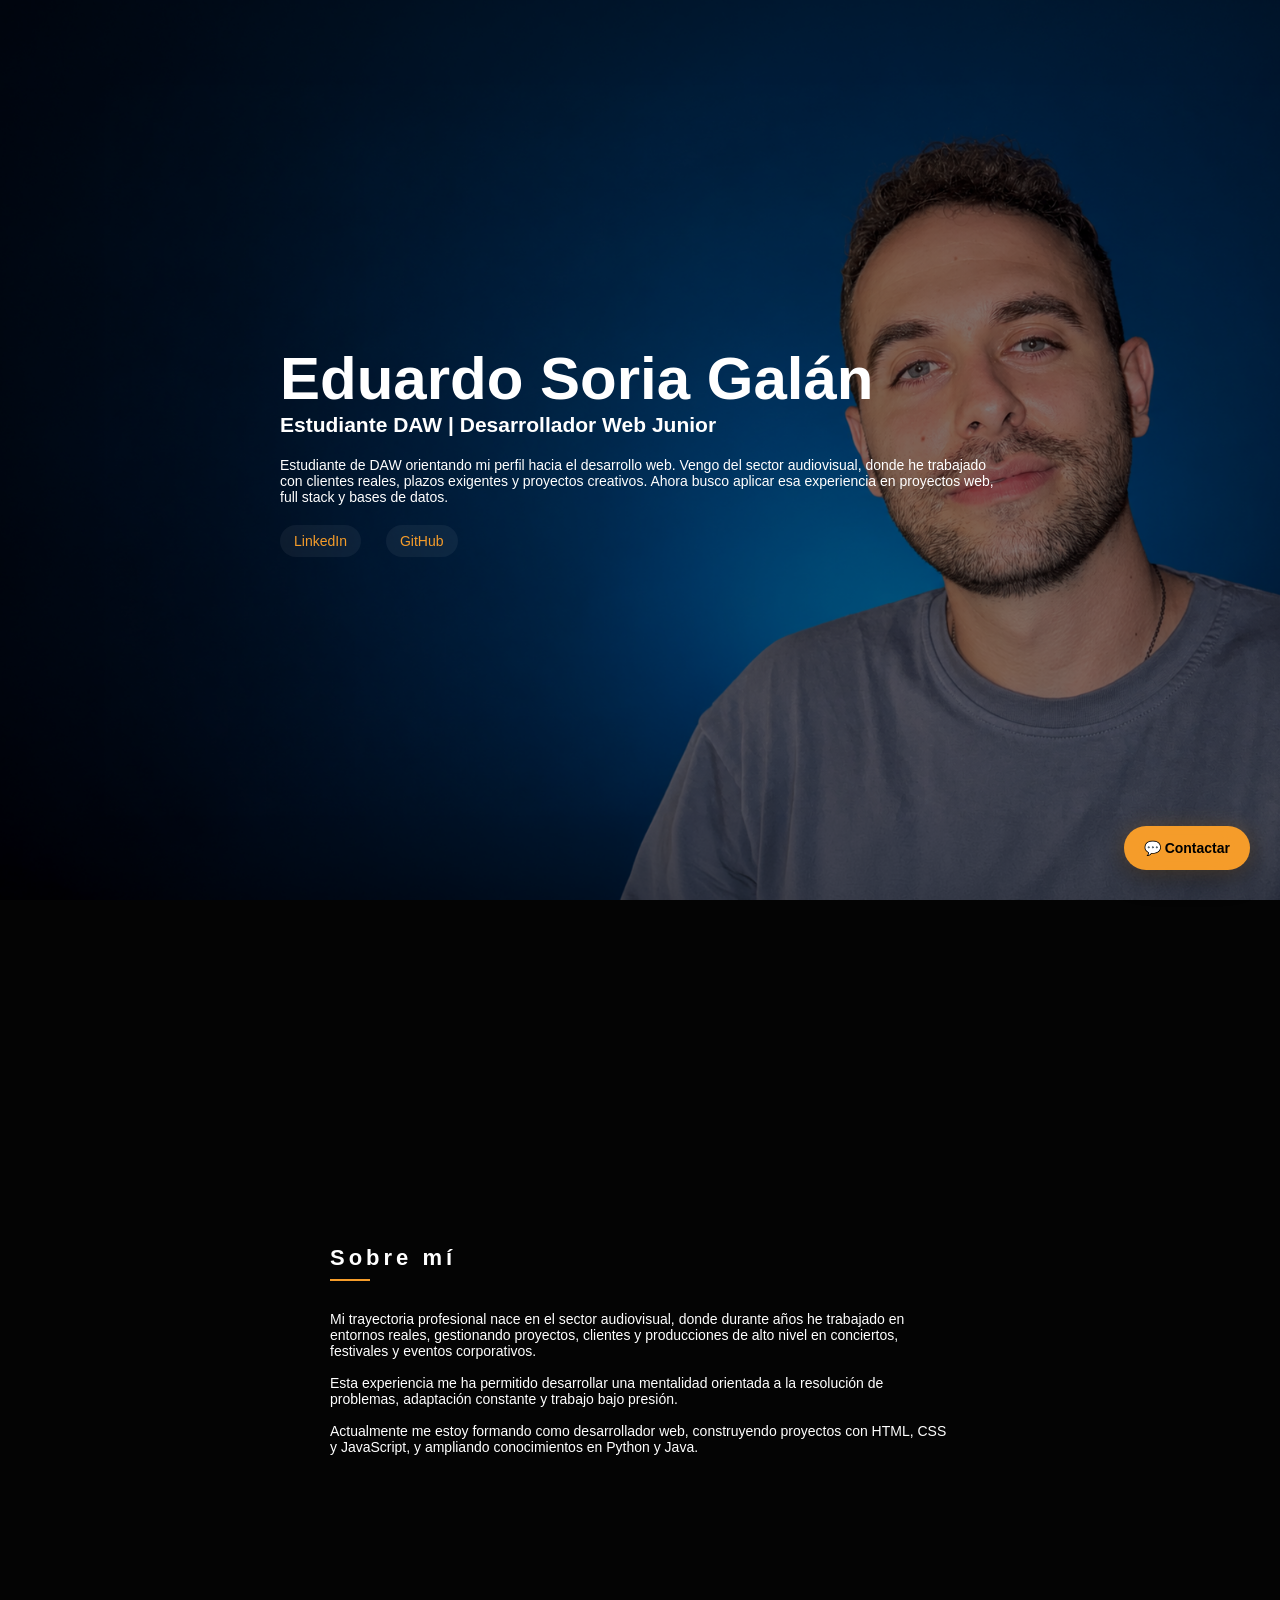
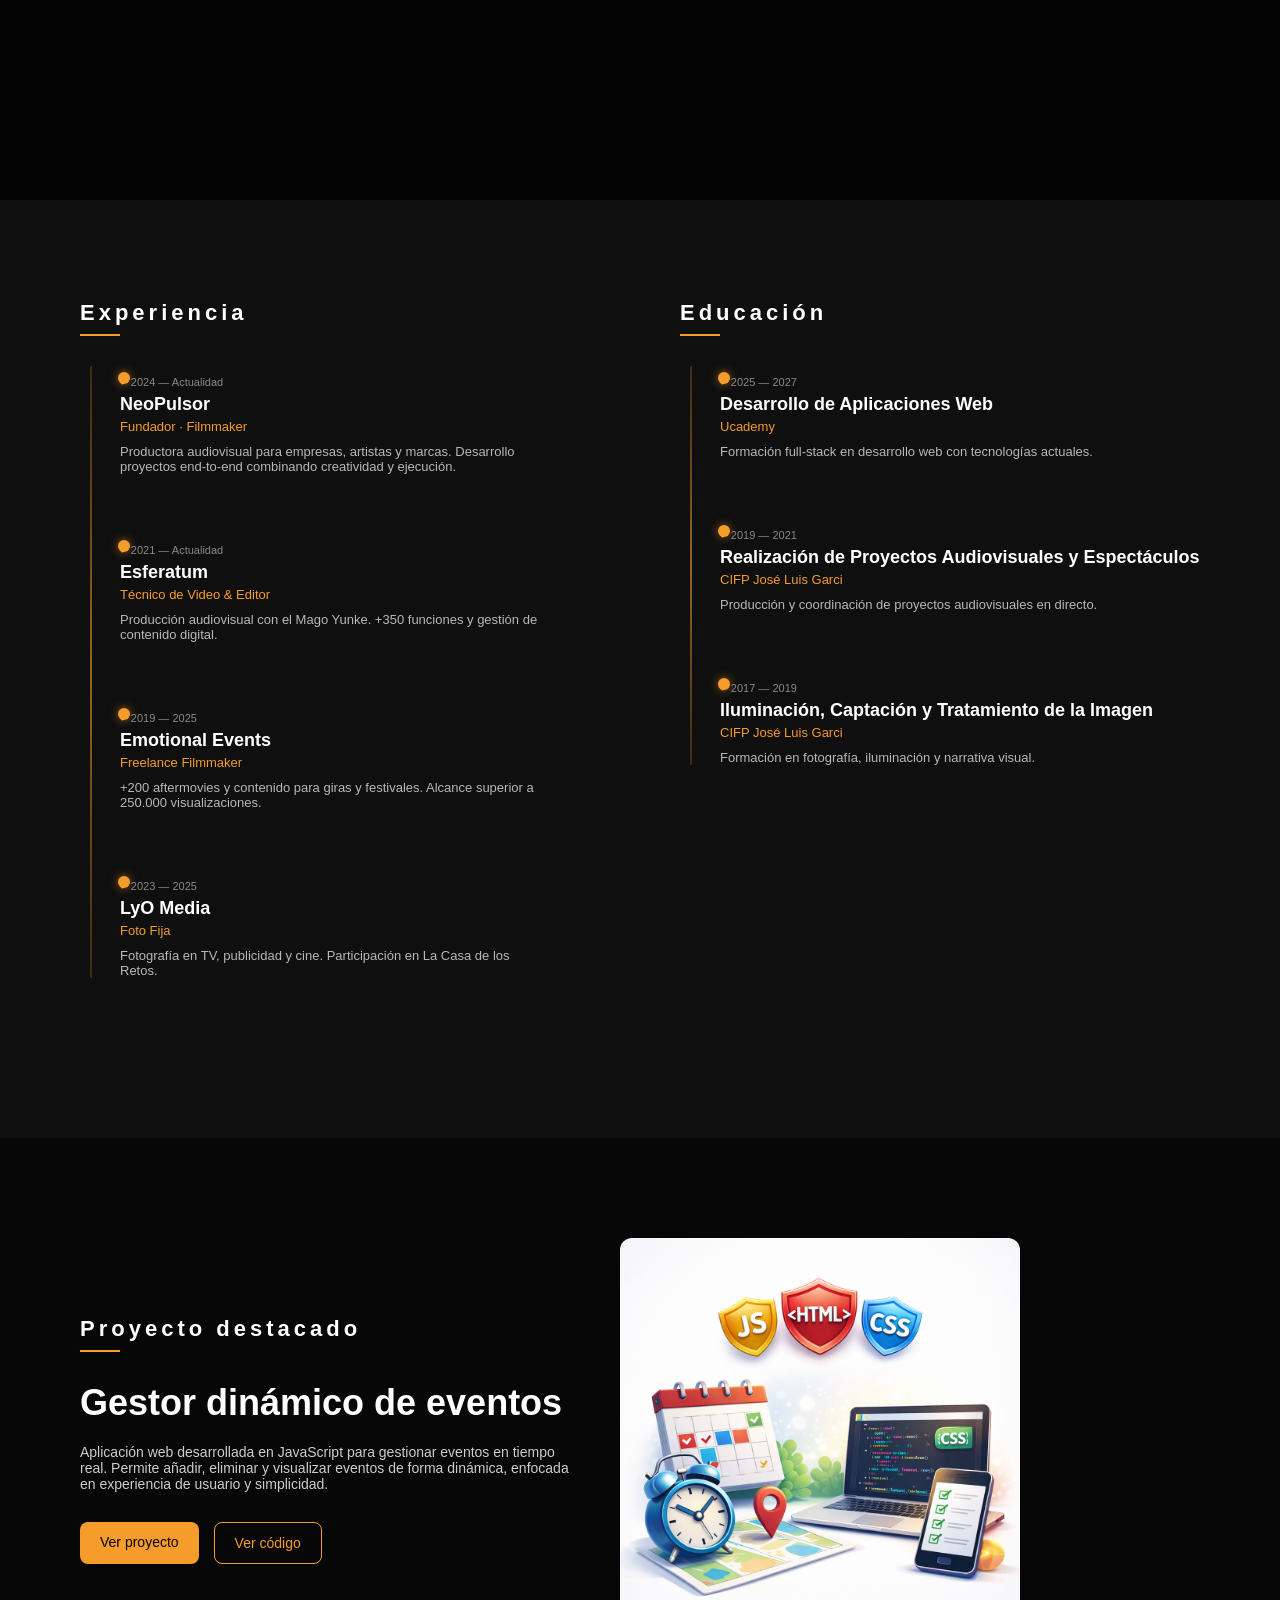
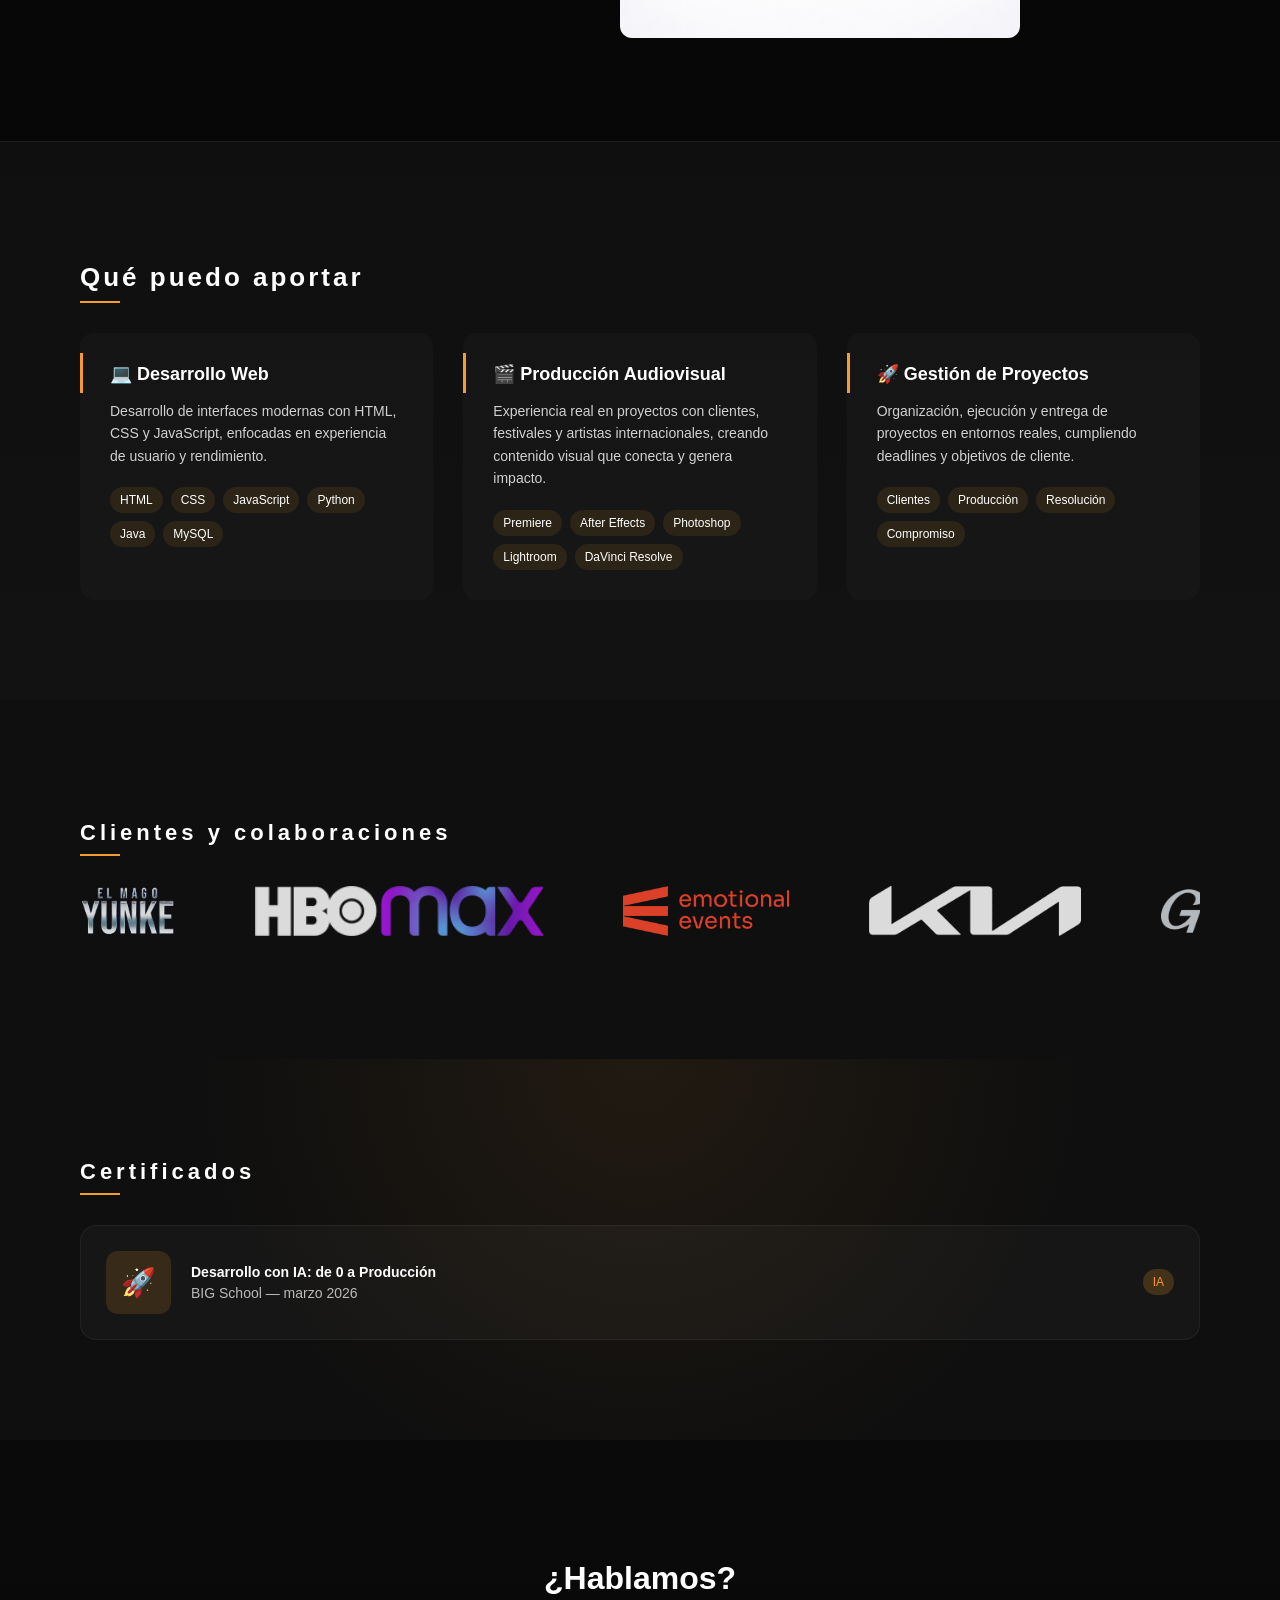
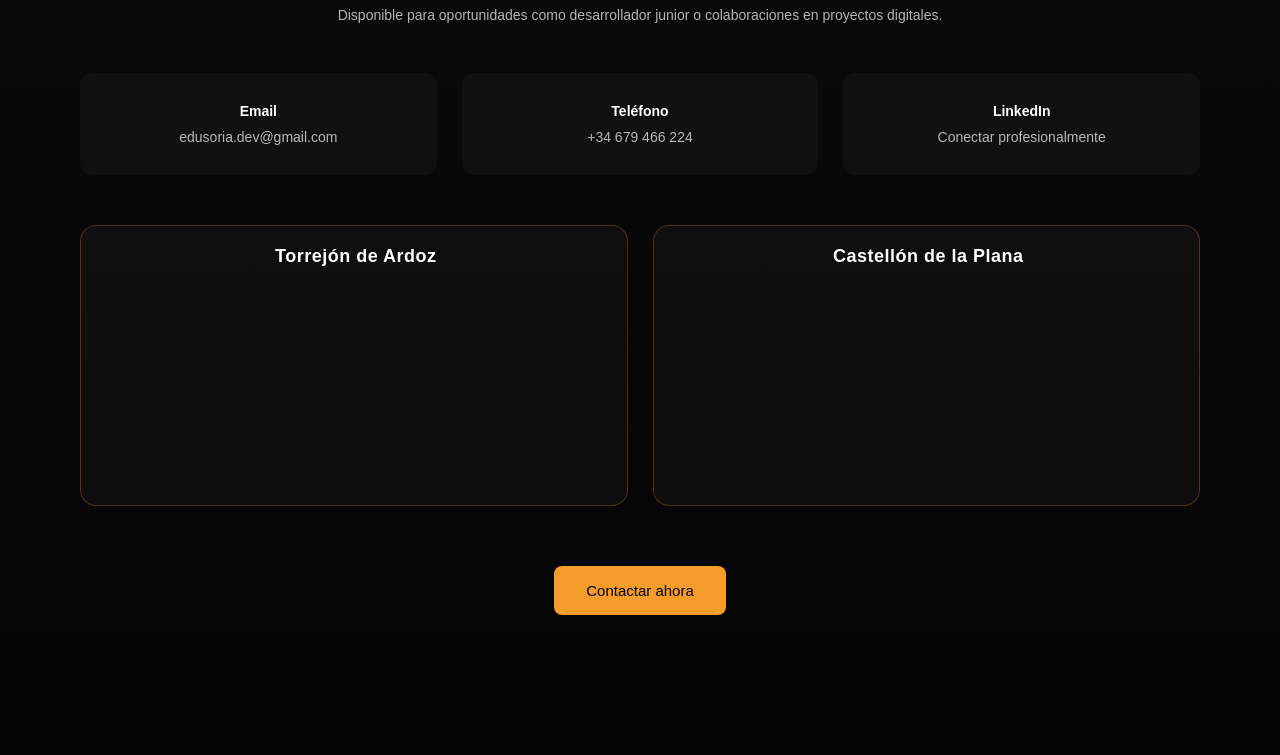
==== commit 790656b0: "Modificaciones 6 may 26" ====
--- a/index.html
+++ b/index.html
@@ -6,6 +6,8 @@
     <title>Eduardo Soria | DEV</title>
     <link rel="stylesheet" href="styles.css">
     <link href="[fonts.googleapis.com](https://fonts.googleapis.com/css2?family=Montserrat:wght@300;400;600;700&display=swap)" rel="stylesheet">
+    <link rel="icon" type="image/png" sizes="32x32" href="logos/EduSoria_dev_favicon.png">
+    <link rel="shortcut icon" href="logos/EduSoria_dev_favicon.png">
 </head>
 <body>
 
@@ -14,10 +16,11 @@
     <div class="overlay"></div>
     <div class="container hero-content">
         <h1>Eduardo Soria Galán</h1>
-        <h2>Desarrollador Web Junior</h2>
+        <h2>Estudiante DAW | Desarrollador Web Junior</h2>
         <p>
-            Perfil creativo con experiencia real en proyectos y trabajo con clientes.
-            En transición al desarrollo web combinando enfoque técnico y ejecución real.
+            Estudiante de DAW orientando mi perfil hacia el desarrollo web. Vengo del sector audiovisual,
+            donde he trabajado con clientes reales, plazos exigentes y proyectos creativos.
+            Ahora busco aplicar esa experiencia en proyectos web, full stack y bases de datos.
         </p>
         <div class="hero-links">
             <a href="https://www.linkedin.com/in/eduardosoriafilmmaker" target="_blank">LinkedIn</a>
@@ -145,7 +148,7 @@
 <section class="project-highlight">
     <div class="container project-flex">
         <div class="project-text">
-            <h3>Proyecto destacado</h3>
+            <h3 class="project-tittle">Proyecto destacado</h3>
             <h2>Gestor dinámico de eventos</h2>
             <p>
                 Aplicación web desarrollada en JavaScript para gestionar eventos en tiempo real.
@@ -254,47 +257,47 @@
                 
                 <!-- Duplicado para loop infinito -->
 
-                <a href="https://www.yunke.es" target="_blank">
+                <a class="duplicate" ref="https://www.yunke.es" target="_blank">
                     <img src="clientes/EL MAGO YUNKE 2024.png" alt="">
                 </a>
 
-                <a href="https://emotionalevents.es/" target="_blank">
+                <a class="duplicate" href="https://emotionalevents.es/" target="_blank">
                     <img src="clientes/EMOTIONAL EVENTS.png" alt="">
                 </a>
 
-                <a href="https://www.hbomax.com/es/es?utm_id=sa|22339523404|175076717903|308971700861&gclsrc=aw.ds&gad_source=1&gad_campaignid=22339523404&gbraid=0AAAAApH9fnqfMWUs0baM0afyR5JGLTX9b&gclid=Cj0KCQjwkYLPBhC3ARIsAIyHi3TI_CBp9pcS2_wrzqxxrV01d61U7nJ296iNKaJn8bHAPI3yrPTpqwYaAslOEALw_wcB" target="_blank">
+                <a class="duplicate" href="https://www.hbomax.com/es/es?utm_id=sa|22339523404|175076717903|308971700861&gclsrc=aw.ds&gad_source=1&gad_campaignid=22339523404&gbraid=0AAAAApH9fnqfMWUs0baM0afyR5JGLTX9b&gclid=Cj0KCQjwkYLPBhC3ARIsAIyHi3TI_CBp9pcS2_wrzqxxrV01d61U7nJ296iNKaJn8bHAPI3yrPTpqwYaAslOEALw_wcB" target="_blank">
                     <img src="clientes/HBO MAX.png" alt="">
                 </a>
 
-                <a href="https://www.kia.com/es/" target="_blank">
+                <a class="duplicate" href="https://www.kia.com/es/" target="_blank">
                     <img src="clientes/KIA.png" alt="">
                 </a>
 
-                <a href="https://www.ginos.es/" target="_blank">
+                <a class="duplicate" href="https://www.ginos.es/" target="_blank">
                     <img src="clientes/logo-ginos-way-300x125.png" alt="">
                 </a>
 
-                <a href="https://lyomedia.com/" target="_blank">
+                <a class="duplicate" href="https://lyomedia.com/" target="_blank">
                     <img src="clientes/LYO MEDIA.png" alt="">
                 </a>
 
-                <a href="https://www.peugeot.es/" target="_blank">
+                <a class="duplicate" href="https://www.peugeot.es/" target="_blank">
                     <img src="clientes/Peugeot_2021_Logo.svg.png" alt="">
                 </a>
 
-                <a href="https://www.proactiventertainment.com/" target="_blank">
+                <a class="duplicate" href="https://www.proactiventertainment.com/" target="_blank">
                     <img src="clientes/PROACTIV.png" alt="">
                 </a>
 
-                <a href="https://saltosystems.com/es-es/" target="_blank">
+                <a class="duplicate" href="https://saltosystems.com/es-es/" target="_blank">
                     <img src="clientes/SALTO SYSTEMS.png" alt="">
                 </a>
 
-                <a href="https://www.skyshowtime.com/es?lid=wycodr8y54th&market=es&LoB=sst&Channel=sea&Platform=gad&Mobj=acq&campaign_name=23q1aomulti&Campaign_ID=19577767165&Placement_ID=na&Creative_ID=na&dispatch_id=na&datena&gclsrc=aw.ds&gad_source=1&gad_campaignid=19577767165&gbraid=0AAAAAo1fMS0KyqOhbENT0u_p6R340-7vM&gclid=Cj0KCQjwkYLPBhC3ARIsAIyHi3Q9aYf6hcKPZve_JzARTG4gY4LiewRKaLEXnZq6qdUi71naOnsjimgaAn7JEALw_wcB" target="_blank">
+                <a class="duplicate" href="https://www.skyshowtime.com/es?lid=wycodr8y54th&market=es&LoB=sst&Channel=sea&Platform=gad&Mobj=acq&campaign_name=23q1aomulti&Campaign_ID=19577767165&Placement_ID=na&Creative_ID=na&dispatch_id=na&datena&gclsrc=aw.ds&gad_source=1&gad_campaignid=19577767165&gbraid=0AAAAAo1fMS0KyqOhbENT0u_p6R340-7vM&gclid=Cj0KCQjwkYLPBhC3ARIsAIyHi3Q9aYf6hcKPZve_JzARTG4gY4LiewRKaLEXnZq6qdUi71naOnsjimgaAn7JEALw_wcB" target="_blank">
                     <img src="clientes/SKY SHOWTIME.png" alt="">
                 </a>
 
-                <a href="https://www.warnerbros.es/" target="_blank">
+                <a class="duplicate" href="https://www.warnerbros.es/" target="_blank">
                     <img src="clientes/WARNER BROS.png" alt="">
                 </a>
                 
@@ -337,7 +340,7 @@
                 <h4>Teléfono</h4>
                 <p>+34 679 466 224</p>
             </a>
-            <a href="[linkedin.com](https://www.linkedin.com/in/eduardosoriafilmmaker)" target="_blank" class="contact-card">
+            <a href="https://www.linkedin.com/in/eduardosoriafilmmaker" target="_blank" class="contact-card">
                 <h4>LinkedIn</h4>
                 <p>Conectar profesionalmente</p>
             </a>
--- a/styles.css
+++ b/styles.css
@@ -406,6 +406,29 @@
     width: 100%;
     max-width: 400px;
     border-radius: 12px;
+
+}
+
+.project-title {
+    position: relative;
+    margin-bottom: 20px; /* menos separación */
+    padding-left: 60px; /* espacio para la línea */
+    display: flex;
+    align-items: center;
+    gap: 15px;
+}
+
+.project-title::after {
+    content: "";
+    position: absolute;
+    left: 0;
+    top: 50%;
+    transform: translateY(-50%);
+    
+    width: 40px;
+    height: 2px;
+    background: #f59c2a;
+
 }
 
 /* ========================
@@ -977,6 +1000,10 @@
 @media (max-width: 768px) {
     section { padding: 70px 0; }
 
+    .hero {
+        background-position: 30% center;
+    }
+
     .hero h1 { font-size: 32px; }
     .hero h2 { font-size: 18px; }
     .hero p  { font-size: 14px; }
@@ -1136,7 +1163,7 @@
 
         display: grid !important;
         grid-template-columns: repeat(4, 1fr);
-        gap: 30px;
+        gap: 20px;
         justify-items: center;
     }
 
@@ -1152,5 +1179,13 @@
     .clients-track img:nth-child(n+12) {
         display: none;
     }
-}
-
+
+    .clients-track .duplicate {
+        display: none !important;
+    }
+
+    .clients-track a {
+        pointer-events: none; /* evita links en PDF */
+    }
+}
+
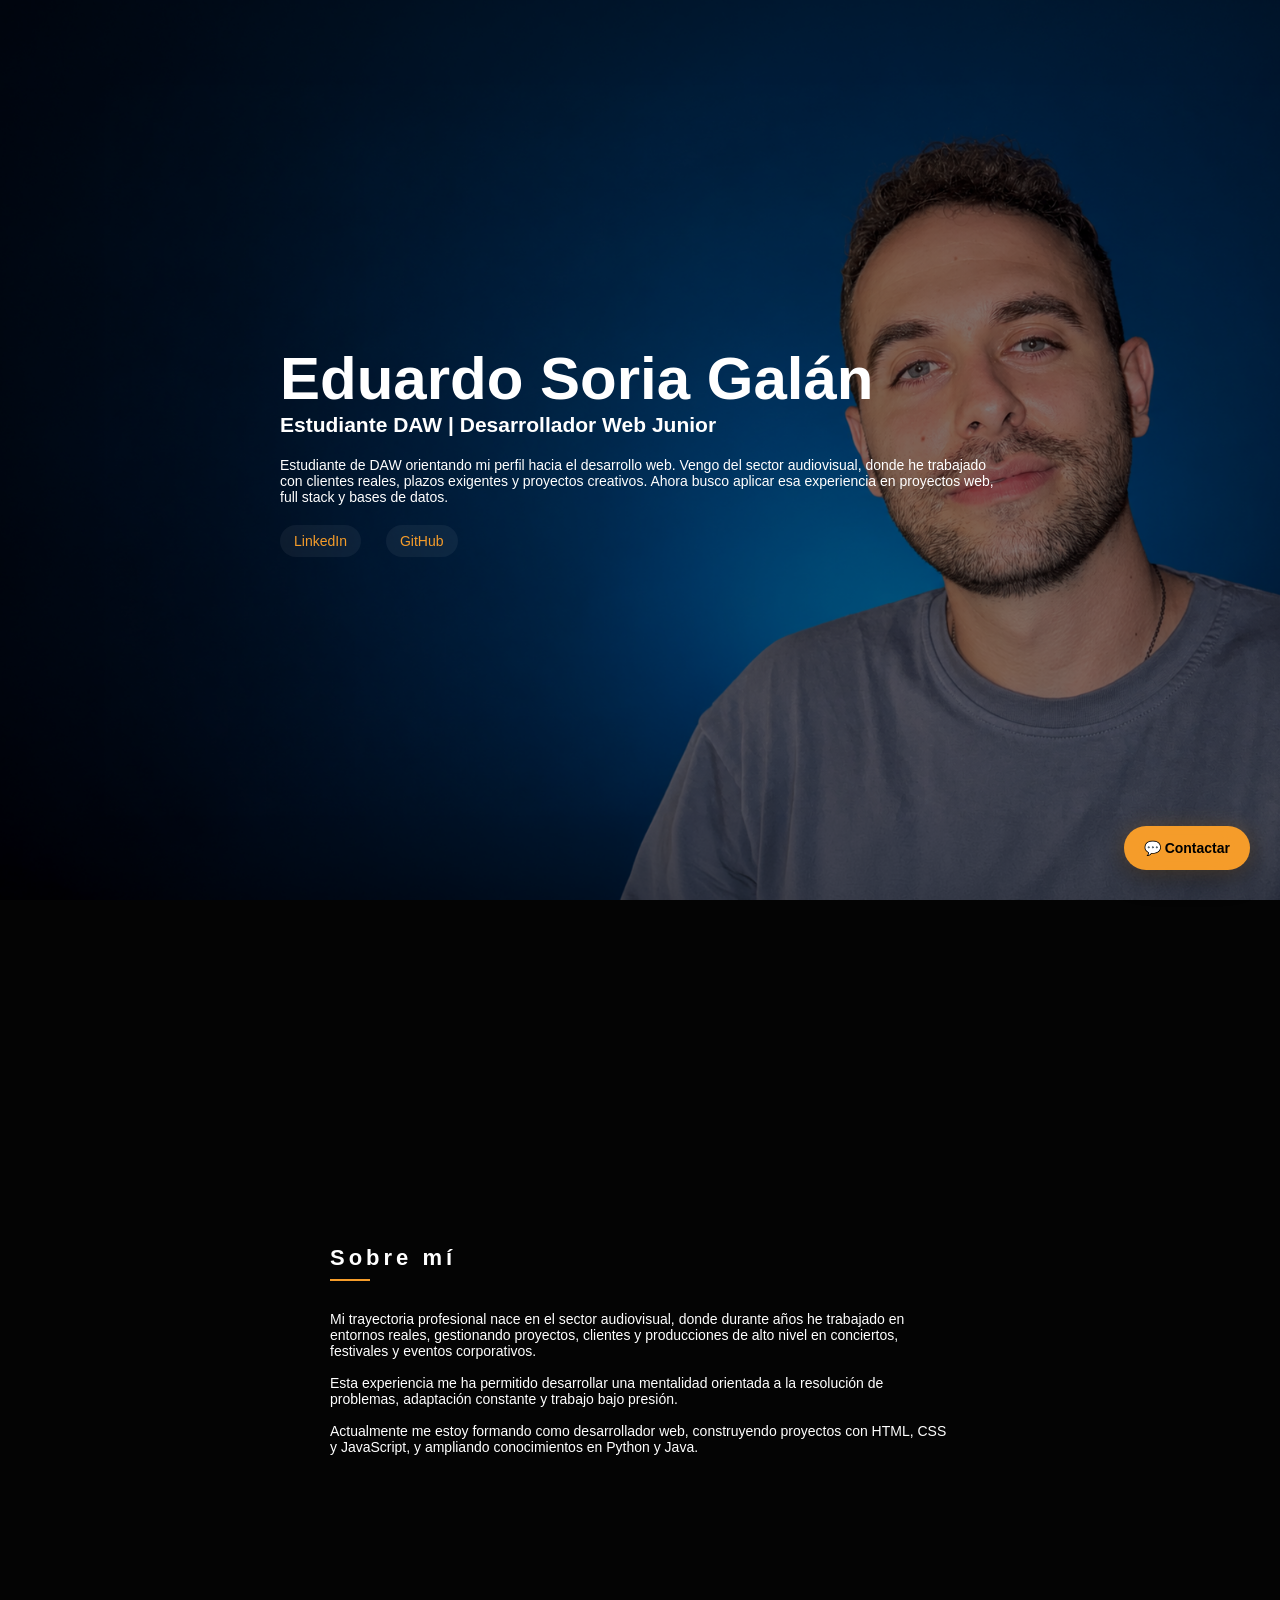
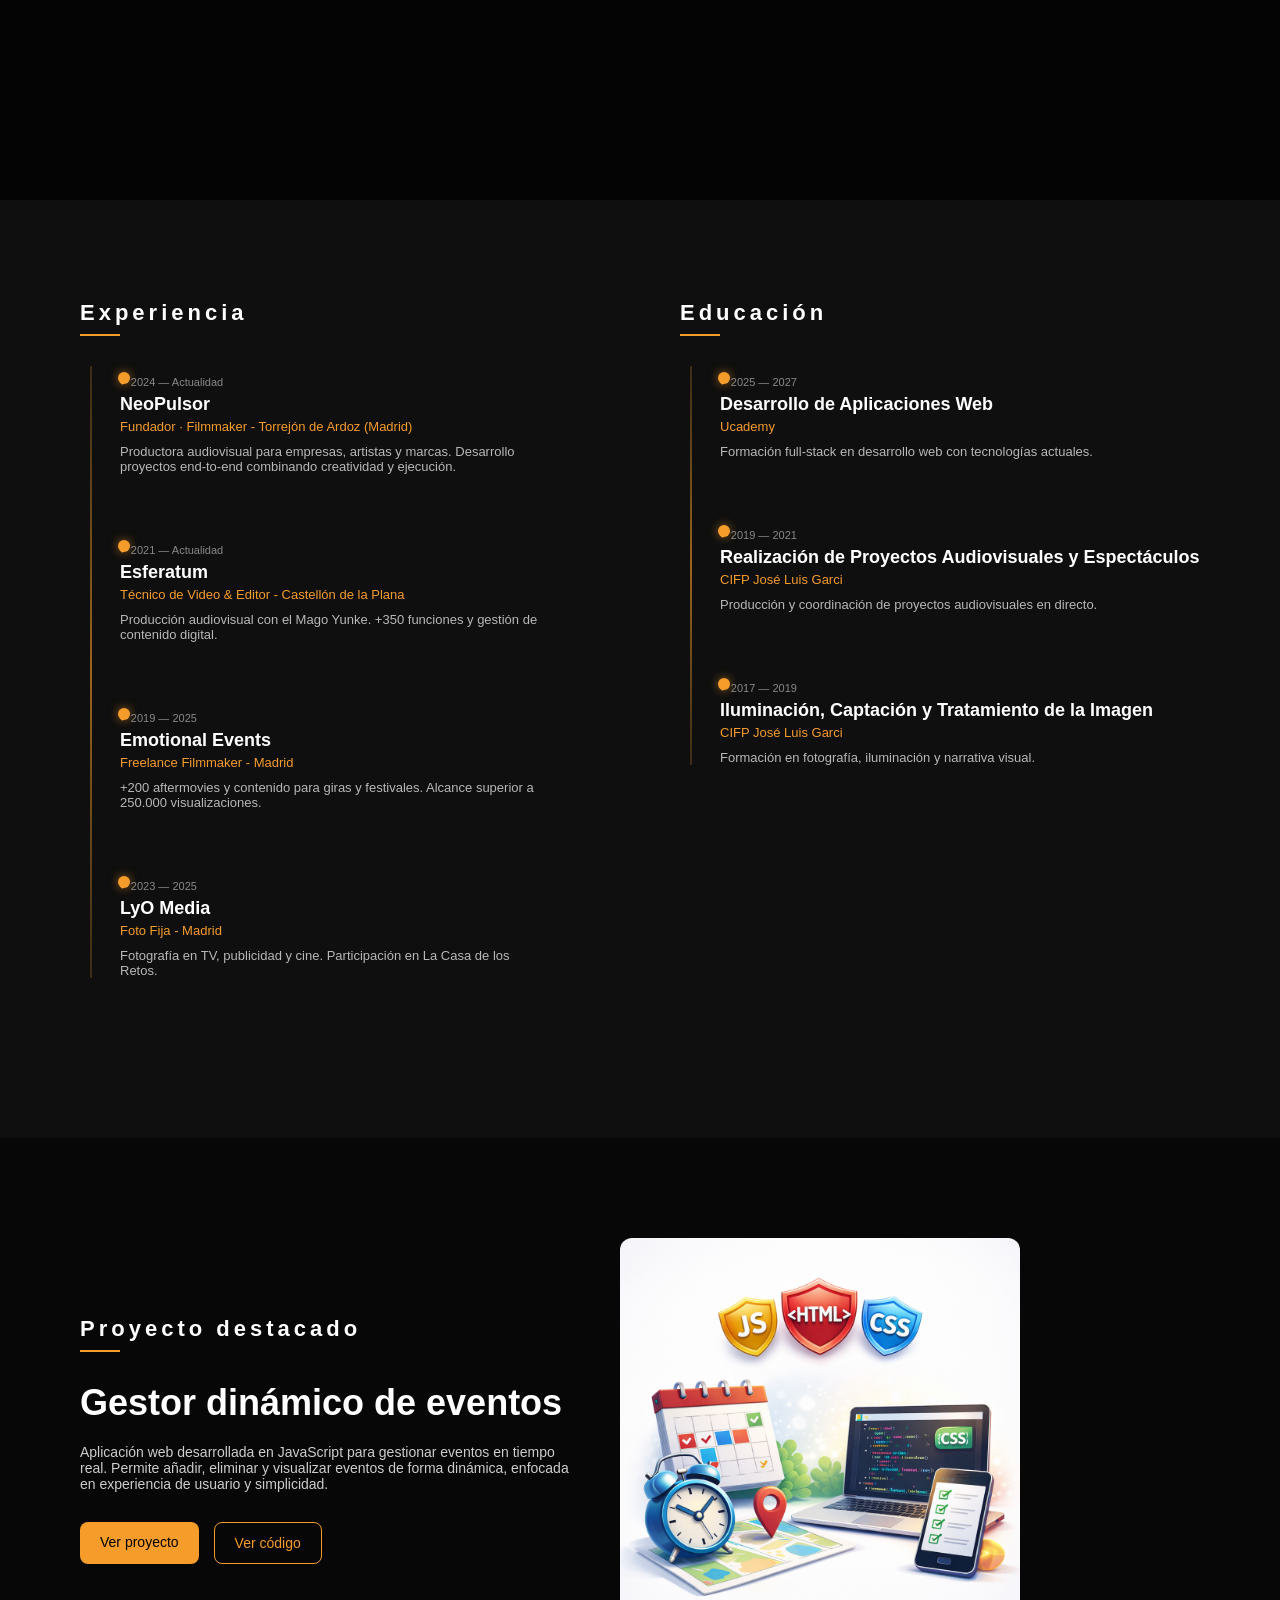
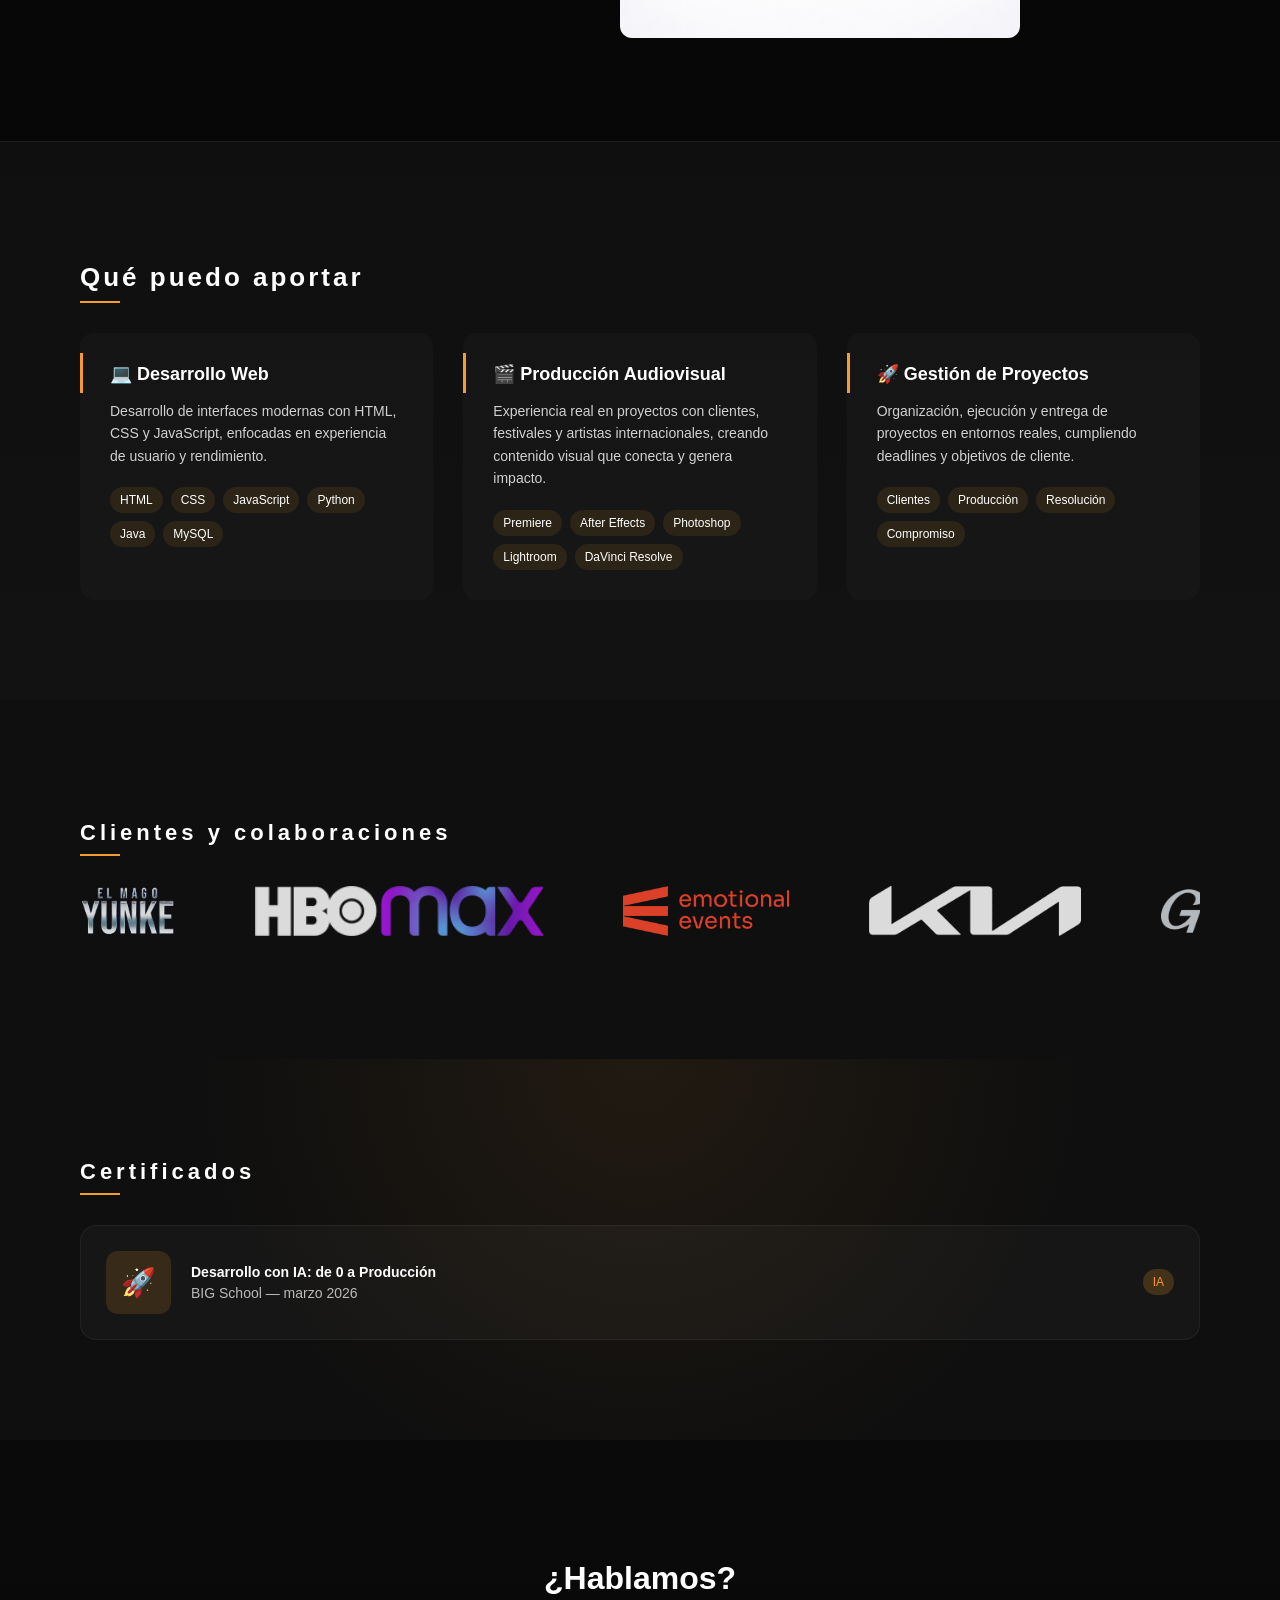
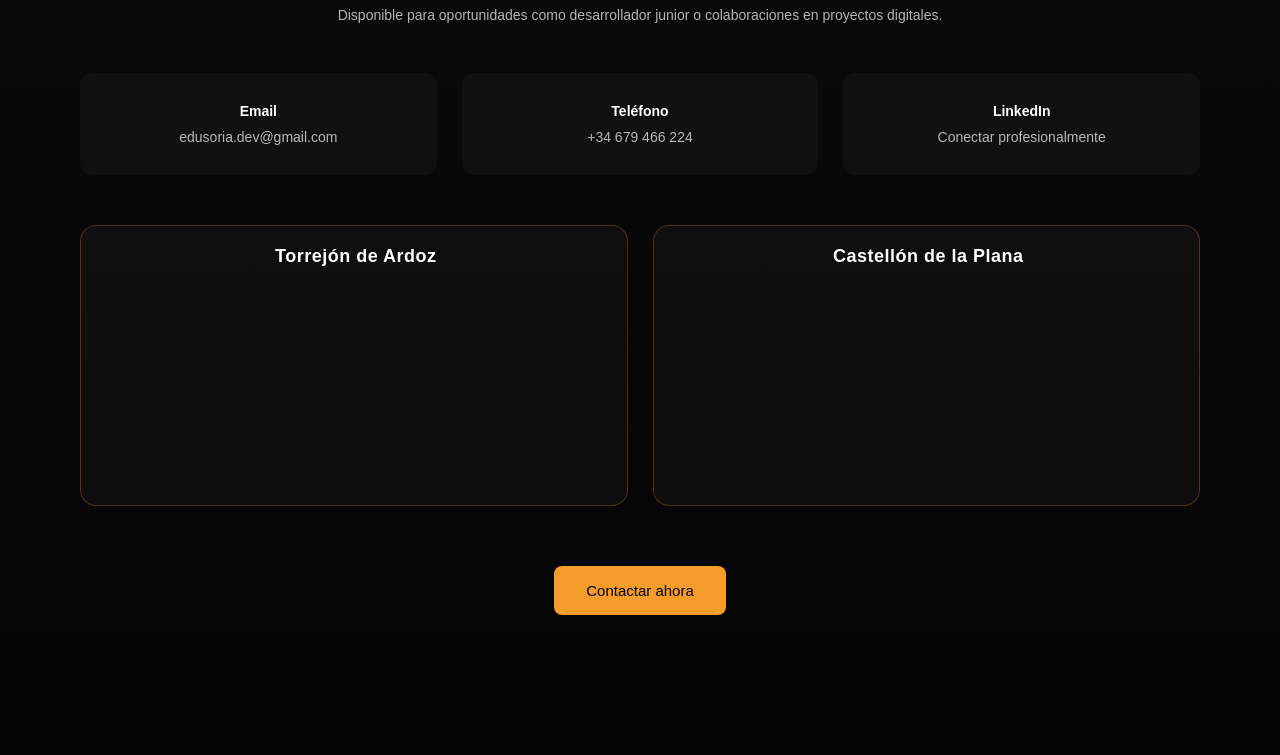
==== commit ecc15245: "Añadir ciudades" ====
--- a/index.html
+++ b/index.html
@@ -66,7 +66,7 @@
                     <div class="timeline-content">
                         <span class="date">2024 — Actualidad</span>
                         <h4>NeoPulsor</h4>
-                        <span class="role">Fundador · Filmmaker</span>
+                        <span class="role">Fundador · Filmmaker - Torrejón de Ardoz (Madrid)</span>
                         <p>Productora audiovisual para empresas, artistas y marcas. Desarrollo proyectos end-to-end combinando creatividad y ejecución.</p>
                     </div>
                 </div>
@@ -76,7 +76,7 @@
                     <div class="timeline-content">
                         <span class="date">2021 — Actualidad</span>
                         <h4>Esferatum</h4>
-                        <span class="role">Técnico de Video & Editor</span>
+                        <span class="role">Técnico de Video & Editor - Castellón de la Plana</span>
                         <p>Producción audiovisual con el Mago Yunke. +350 funciones y gestión de contenido digital.</p>
                     </div>
                 </div>
@@ -86,7 +86,7 @@
                     <div class="timeline-content">
                         <span class="date">2019 — 2025</span>
                         <h4>Emotional Events</h4>
-                        <span class="role">Freelance Filmmaker</span>
+                        <span class="role">Freelance Filmmaker - Madrid</span>
                         <p>+200 aftermovies y contenido para giras y festivales. Alcance superior a 250.000 visualizaciones.</p>
                     </div>
                 </div>
@@ -96,7 +96,7 @@
                     <div class="timeline-content">
                         <span class="date">2023 — 2025</span>
                         <h4>LyO Media</h4>
-                        <span class="role">Foto Fija</span>
+                        <span class="role">Foto Fija - Madrid</span>
                         <p>Fotografía en TV, publicidad y cine. Participación en La Casa de los Retos.</p>
                     </div>
                 </div>
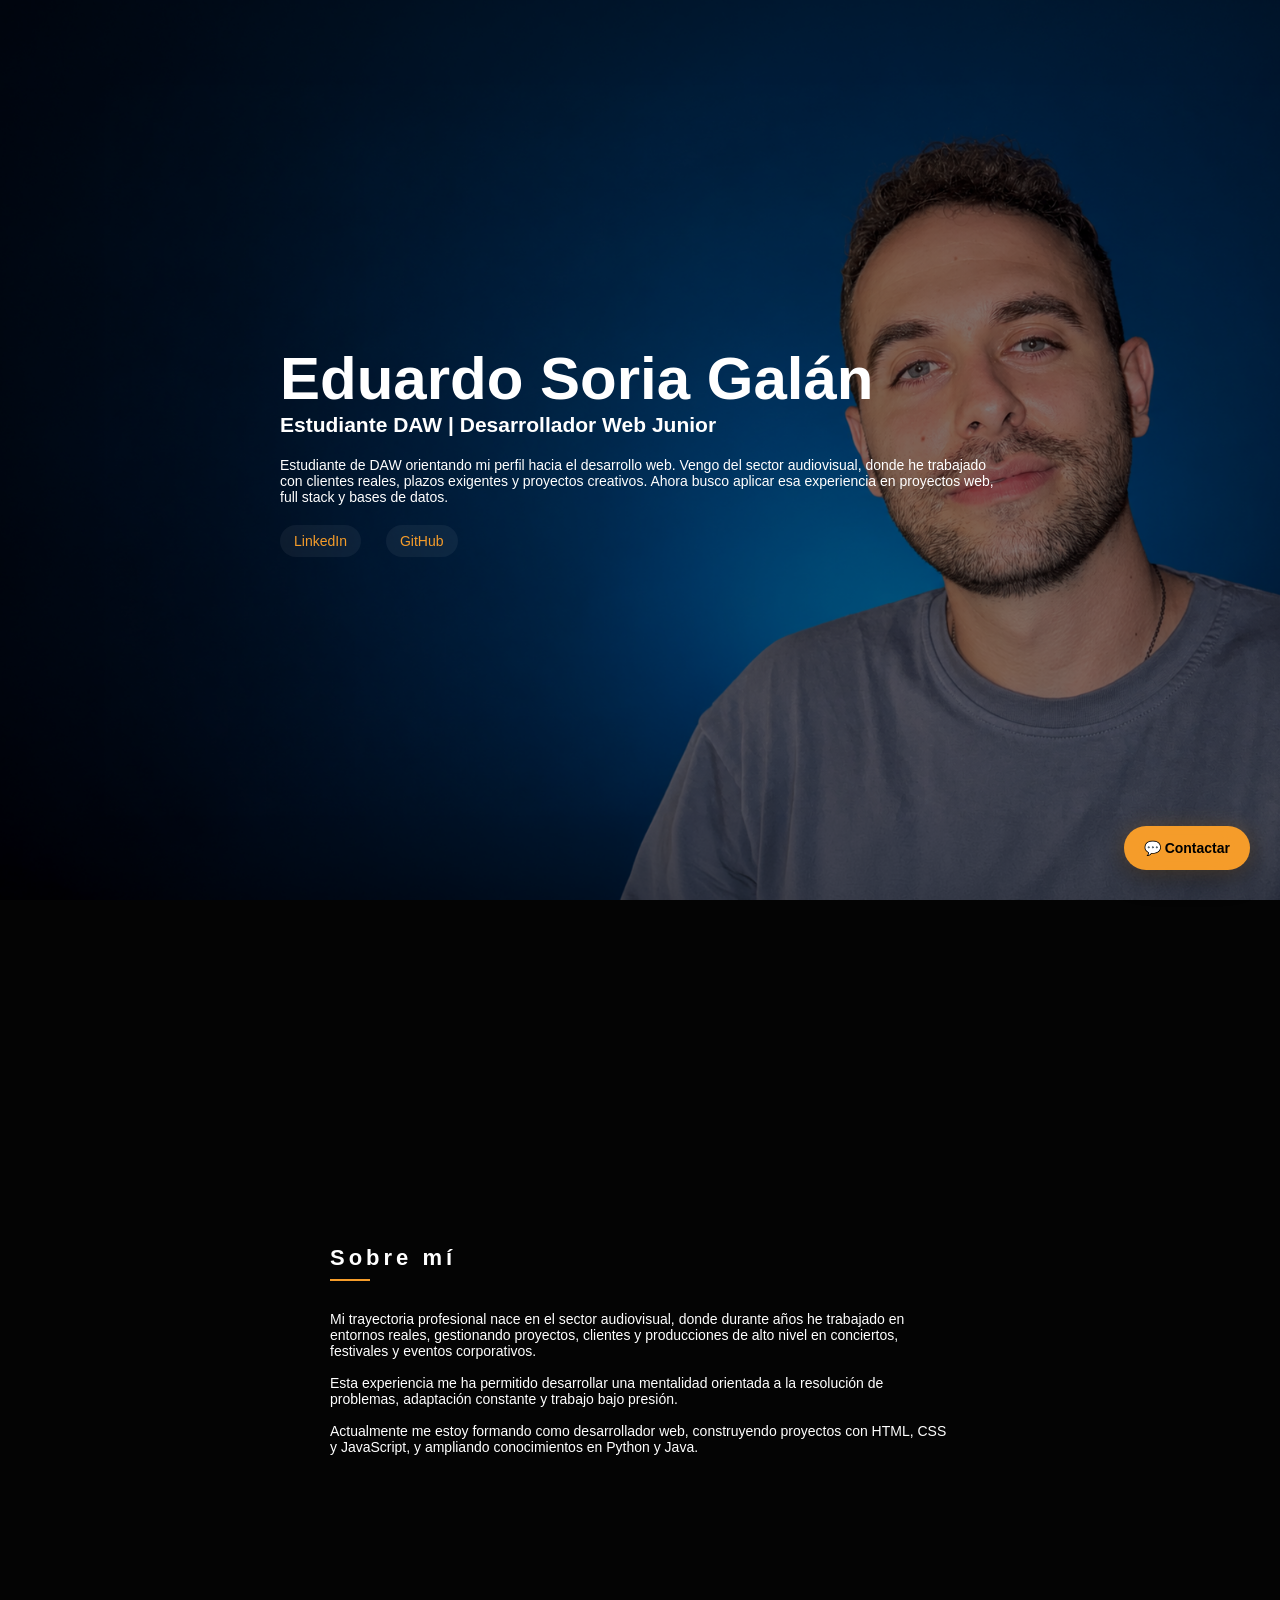
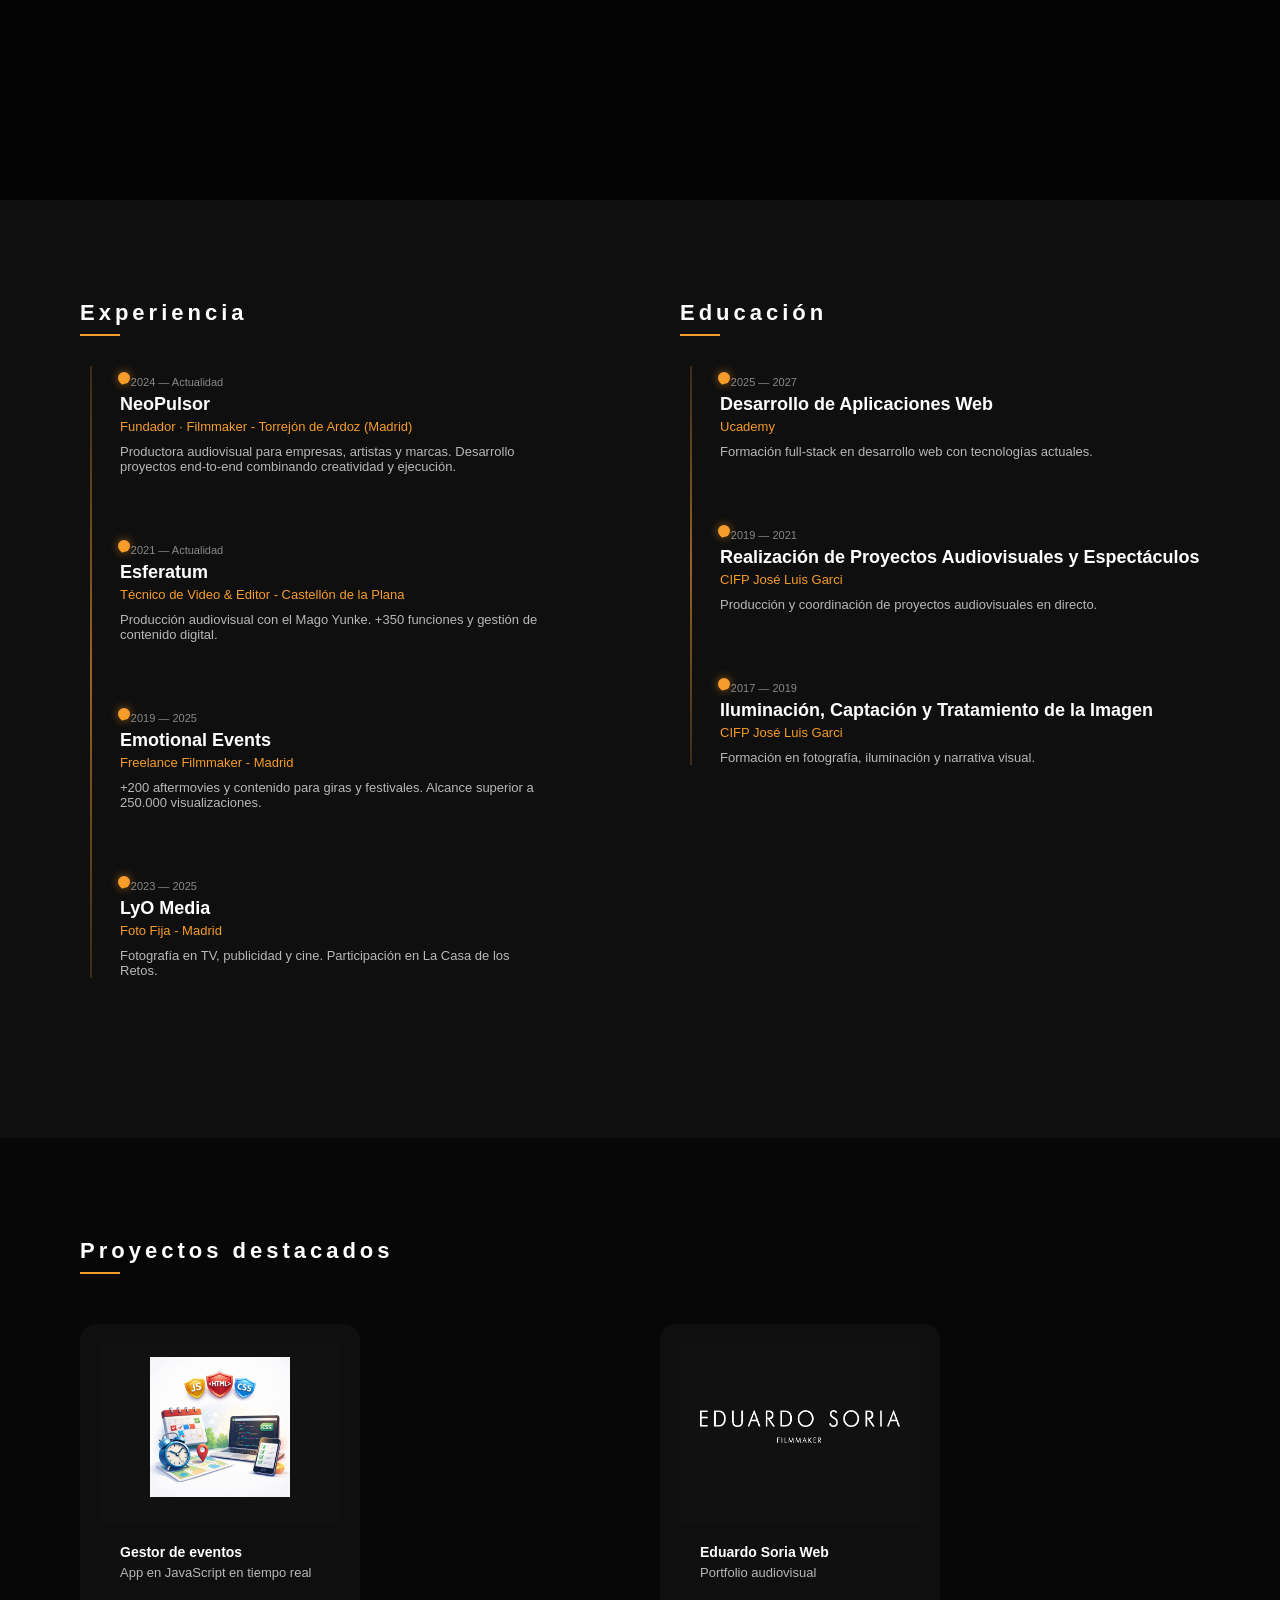
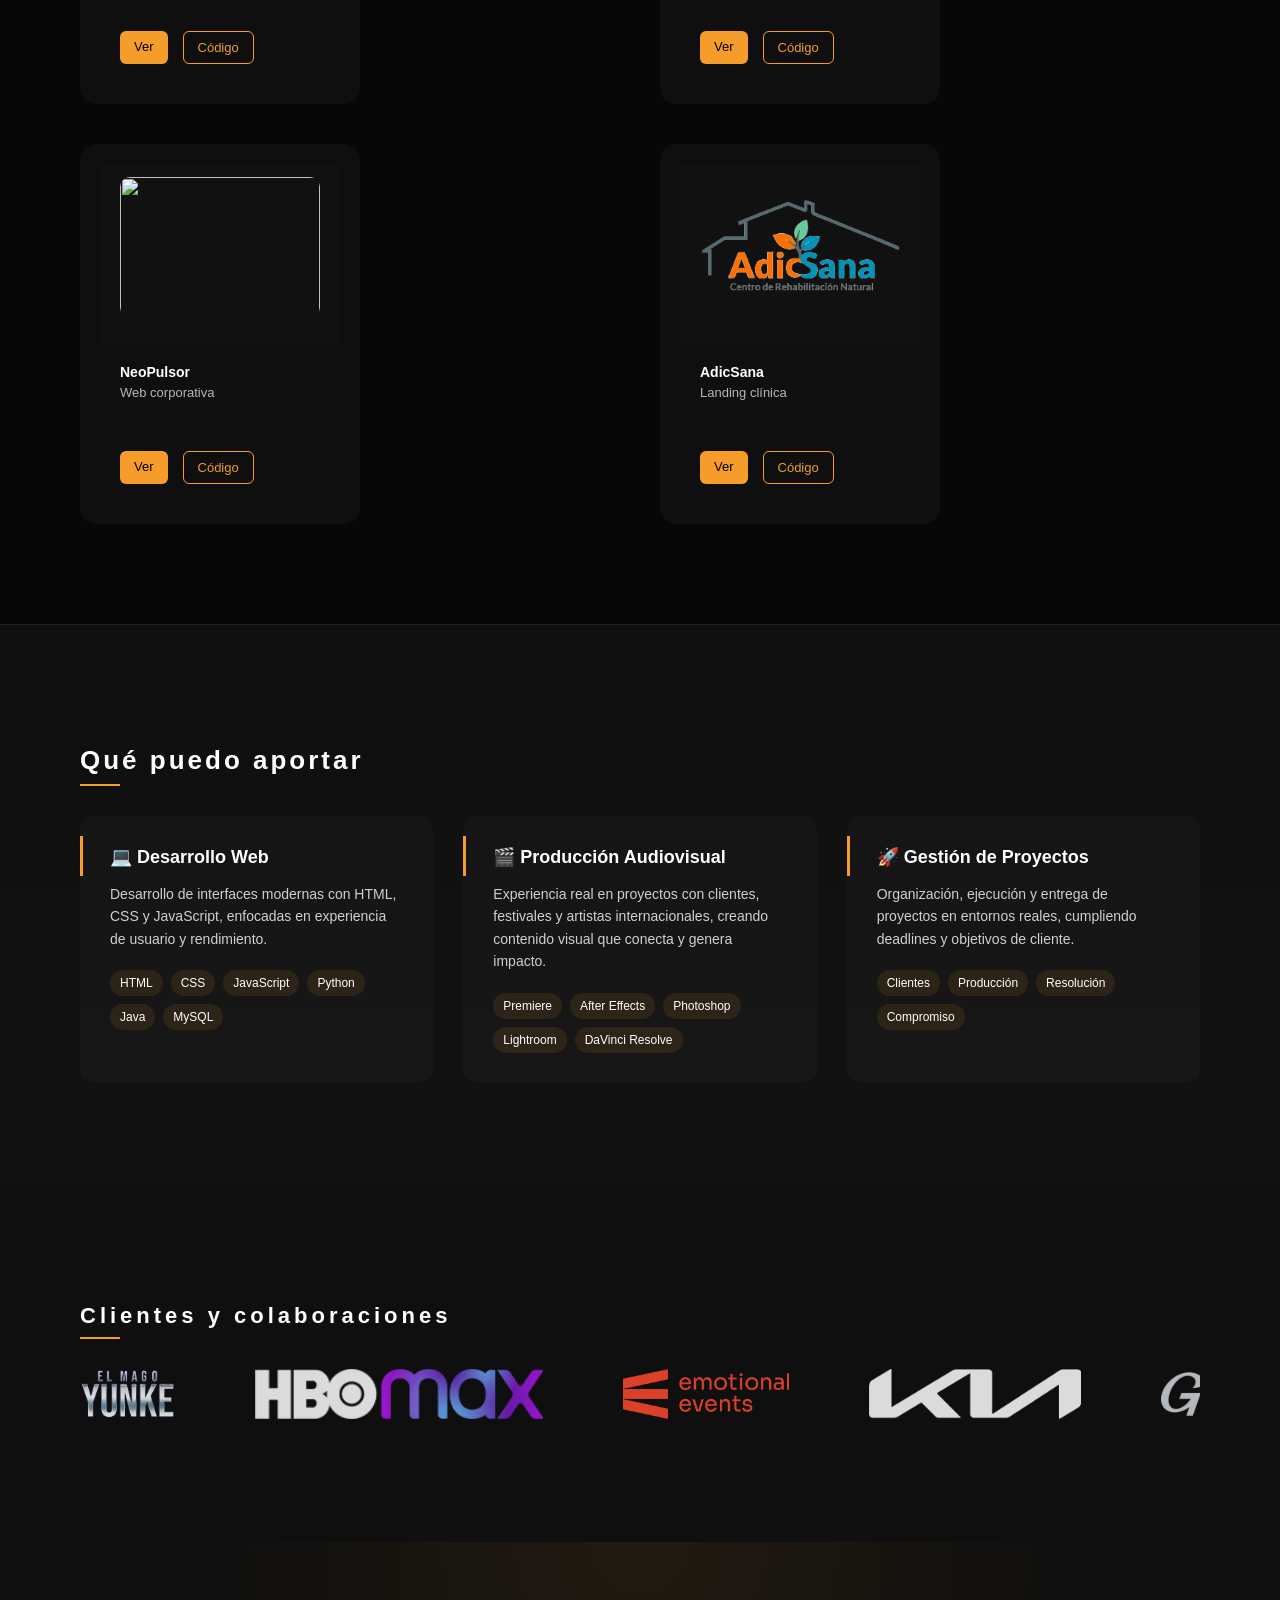
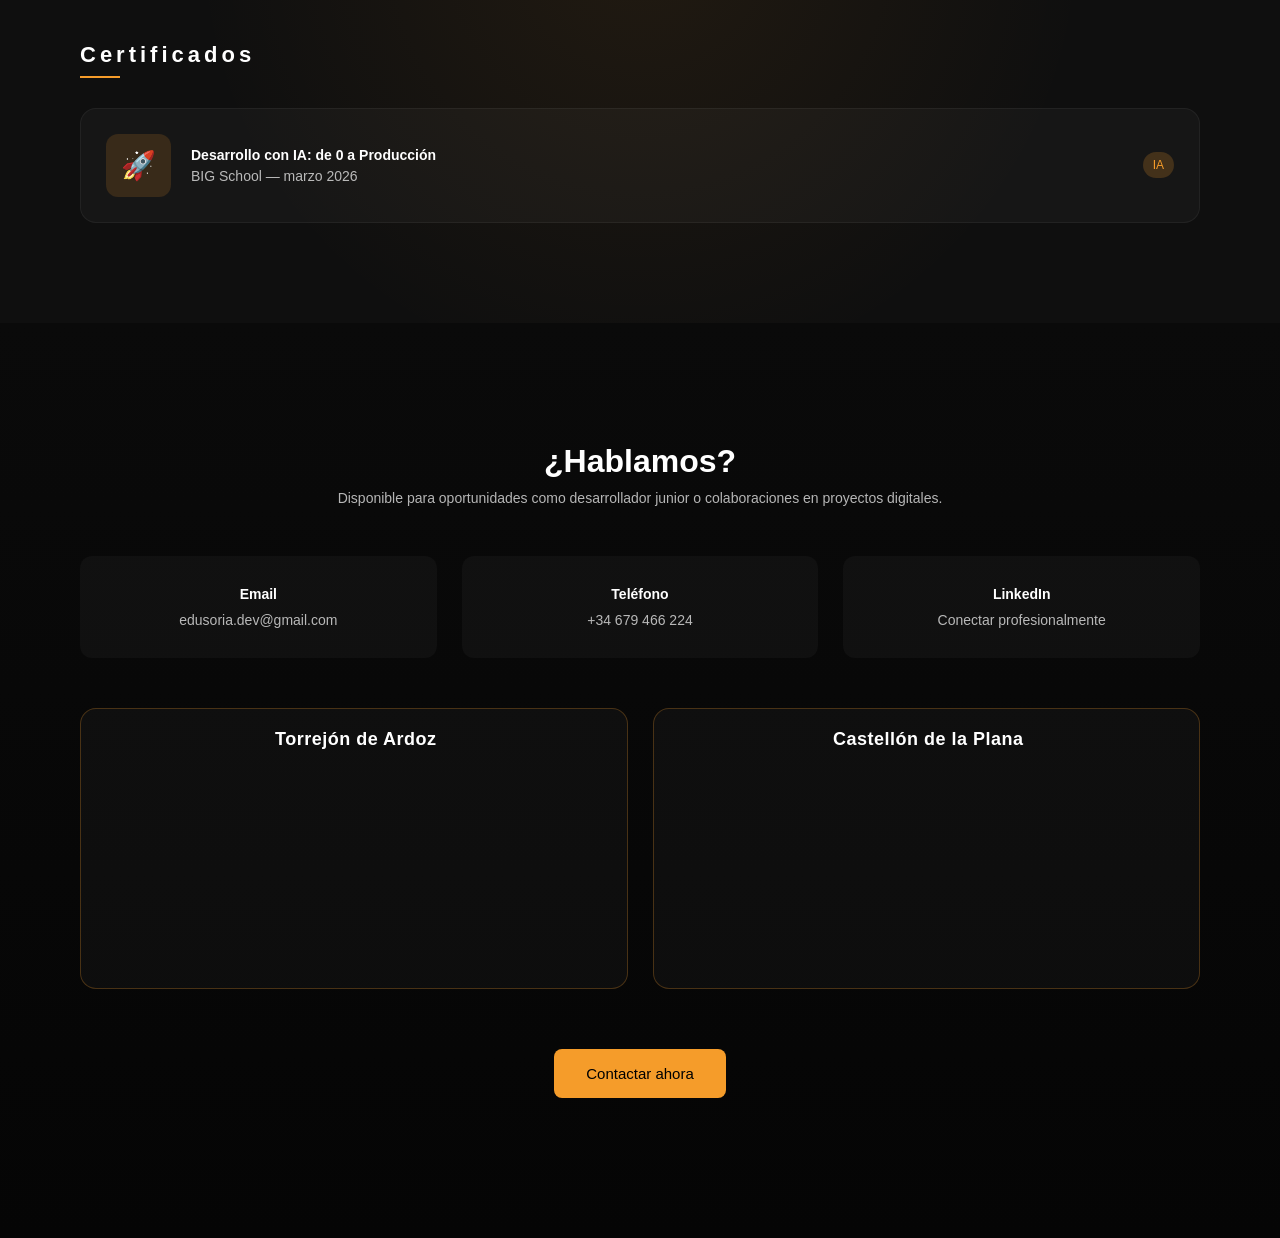
==== commit 2c2e765f: "Actualizar proyectos, enlaces y diseño tarjetas" ====
--- a/index.html
+++ b/index.html
@@ -1,151 +1,159 @@
 <!DOCTYPE html>
 <html lang="es">
+
 <head>
     <meta charset="UTF-8">
     <meta name="viewport" content="width=device-width, initial-scale=1.0">
     <title>Eduardo Soria | DEV</title>
     <link rel="stylesheet" href="styles.css">
-    <link href="[fonts.googleapis.com](https://fonts.googleapis.com/css2?family=Montserrat:wght@300;400;600;700&display=swap)" rel="stylesheet">
+    <link
+        href="[fonts.googleapis.com](https://fonts.googleapis.com/css2?family=Montserrat:wght@300;400;600;700&display=swap)"
+        rel="stylesheet">
     <link rel="icon" type="image/png" sizes="32x32" href="logos/EduSoria_dev_favicon.png">
     <link rel="shortcut icon" href="logos/EduSoria_dev_favicon.png">
 </head>
+
 <body>
 
-<!-- HERO -->
-<section class="hero">
-    <div class="overlay"></div>
-    <div class="container hero-content">
-        <h1>Eduardo Soria Galán</h1>
-        <h2>Estudiante DAW | Desarrollador Web Junior</h2>
-        <p>
-            Estudiante de DAW orientando mi perfil hacia el desarrollo web. Vengo del sector audiovisual,
-            donde he trabajado con clientes reales, plazos exigentes y proyectos creativos.
-            Ahora busco aplicar esa experiencia en proyectos web, full stack y bases de datos.
-        </p>
-        <div class="hero-links">
-            <a href="https://www.linkedin.com/in/eduardosoriafilmmaker" target="_blank">LinkedIn</a>
-            <a href="https://github.com/edusoria-dev" target="_blank">GitHub</a>
-        </div>
-    </div>
-</section>
-
-<!-- SOBRE MÍ -->
-<section class="about">
-    <video class="about-video" autoplay muted loop playsinline>
-        <source src="vid/2026_INTRO_VIDEO_WEB_v2.mp4" type="video/mp4">
-    </video>
-    <div class="about-overlay"></div>
-    <div class="container about-content">
-        <h3>Sobre mí</h3>
-        <p>
-            Mi trayectoria profesional nace en el sector audiovisual, donde durante años he trabajado
-            en entornos reales, gestionando proyectos, clientes y producciones de alto nivel en
-            conciertos, festivales y eventos corporativos.
-        </p>
-        <p><br>
-            Esta experiencia me ha permitido desarrollar una mentalidad orientada a la resolución
-            de problemas, adaptación constante y trabajo bajo presión.
-        </p>
-        <p><br>
-            Actualmente me estoy formando como desarrollador web, construyendo proyectos con
-            HTML, CSS y JavaScript, y ampliando conocimientos en Python y Java.
-        </p>
-    </div>
-</section>
-
-<!-- EXPERIENCIA + EDUCACIÓN -->
-<section class="experience">
-    <div class="container flex">
-
-        <div class="col">
-            <h3>Experiencia</h3>
-            <div class="timeline">
-
-                <div class="timeline-item">
-                    <div class="timeline-dot"></div>
-                    <div class="timeline-content">
-                        <span class="date">2024 — Actualidad</span>
-                        <h4>NeoPulsor</h4>
-                        <span class="role">Fundador · Filmmaker - Torrejón de Ardoz (Madrid)</span>
-                        <p>Productora audiovisual para empresas, artistas y marcas. Desarrollo proyectos end-to-end combinando creatividad y ejecución.</p>
-                    </div>
-                </div>
-
-                <div class="timeline-item">
-                    <div class="timeline-dot"></div>
-                    <div class="timeline-content">
-                        <span class="date">2021 — Actualidad</span>
-                        <h4>Esferatum</h4>
-                        <span class="role">Técnico de Video & Editor - Castellón de la Plana</span>
-                        <p>Producción audiovisual con el Mago Yunke. +350 funciones y gestión de contenido digital.</p>
-                    </div>
-                </div>
-
-                <div class="timeline-item">
-                    <div class="timeline-dot"></div>
-                    <div class="timeline-content">
-                        <span class="date">2019 — 2025</span>
-                        <h4>Emotional Events</h4>
-                        <span class="role">Freelance Filmmaker - Madrid</span>
-                        <p>+200 aftermovies y contenido para giras y festivales. Alcance superior a 250.000 visualizaciones.</p>
-                    </div>
-                </div>
-
-                <div class="timeline-item">
-                    <div class="timeline-dot"></div>
-                    <div class="timeline-content">
-                        <span class="date">2023 — 2025</span>
-                        <h4>LyO Media</h4>
-                        <span class="role">Foto Fija - Madrid</span>
-                        <p>Fotografía en TV, publicidad y cine. Participación en La Casa de los Retos.</p>
-                    </div>
-                </div>
-
-            </div>
-        </div>
-
-        <div class="col">
-            <h3>Educación</h3>
-            <div class="timeline">
-
-                <div class="timeline-item">
-                    <div class="timeline-dot"></div>
-                    <div class="timeline-content">
-                        <span class="date">2025 — 2027</span>
-                        <h4>Desarrollo de Aplicaciones Web</h4>
-                        <span class="role">Ucademy</span>
-                        <p>Formación full-stack en desarrollo web con tecnologías actuales.</p>
-                    </div>
-                </div>
-
-                <div class="timeline-item">
-                    <div class="timeline-dot"></div>
-                    <div class="timeline-content">
-                        <span class="date">2019 — 2021</span>
-                        <h4>Realización de Proyectos Audiovisuales y Espectáculos</h4>
-                        <span class="role">CIFP José Luis Garci</span>
-                        <p>Producción y coordinación de proyectos audiovisuales en directo.</p>
-                    </div>
-                </div>
-
-                <div class="timeline-item">
-                    <div class="timeline-dot"></div>
-                    <div class="timeline-content">
-                        <span class="date">2017 — 2019</span>
-                        <h4>Iluminación, Captación y Tratamiento de la Imagen</h4>
-                        <span class="role">CIFP José Luis Garci</span>
-                        <p>Formación en fotografía, iluminación y narrativa visual.</p>
-                    </div>
-                </div>
-
-            </div>
-        </div>
-
-    </div>
-</section>
-
-<!-- PROYECTO DESTACADO -->
-<section class="project-highlight">
+    <!-- HERO -->
+    <section class="hero">
+        <div class="overlay"></div>
+        <div class="container hero-content">
+            <h1>Eduardo Soria Galán</h1>
+            <h2>Estudiante DAW | Desarrollador Web Junior</h2>
+            <p>
+                Estudiante de DAW orientando mi perfil hacia el desarrollo web. Vengo del sector audiovisual,
+                donde he trabajado con clientes reales, plazos exigentes y proyectos creativos.
+                Ahora busco aplicar esa experiencia en proyectos web, full stack y bases de datos.
+            </p>
+            <div class="hero-links">
+                <a href="https://www.linkedin.com/in/eduardosoriafilmmaker" target="_blank">LinkedIn</a>
+                <a href="https://github.com/edusoria-dev" target="_blank">GitHub</a>
+            </div>
+        </div>
+    </section>
+
+    <!-- SOBRE MÍ -->
+    <section class="about">
+        <video class="about-video" autoplay muted loop playsinline>
+            <source src="vid/2026_INTRO_VIDEO_WEB_v2.mp4" type="video/mp4">
+        </video>
+        <div class="about-overlay"></div>
+        <div class="container about-content">
+            <h3>Sobre mí</h3>
+            <p>
+                Mi trayectoria profesional nace en el sector audiovisual, donde durante años he trabajado
+                en entornos reales, gestionando proyectos, clientes y producciones de alto nivel en
+                conciertos, festivales y eventos corporativos.
+            </p>
+            <p><br>
+                Esta experiencia me ha permitido desarrollar una mentalidad orientada a la resolución
+                de problemas, adaptación constante y trabajo bajo presión.
+            </p>
+            <p><br>
+                Actualmente me estoy formando como desarrollador web, construyendo proyectos con
+                HTML, CSS y JavaScript, y ampliando conocimientos en Python y Java.
+            </p>
+        </div>
+    </section>
+
+    <!-- EXPERIENCIA + EDUCACIÓN -->
+    <section class="experience">
+        <div class="container flex">
+
+            <div class="col">
+                <h3>Experiencia</h3>
+                <div class="timeline">
+
+                    <div class="timeline-item">
+                        <div class="timeline-dot"></div>
+                        <div class="timeline-content">
+                            <span class="date">2024 — Actualidad</span>
+                            <h4>NeoPulsor</h4>
+                            <span class="role">Fundador · Filmmaker - Torrejón de Ardoz (Madrid)</span>
+                            <p>Productora audiovisual para empresas, artistas y marcas. Desarrollo proyectos end-to-end
+                                combinando creatividad y ejecución.</p>
+                        </div>
+                    </div>
+
+                    <div class="timeline-item">
+                        <div class="timeline-dot"></div>
+                        <div class="timeline-content">
+                            <span class="date">2021 — Actualidad</span>
+                            <h4>Esferatum</h4>
+                            <span class="role">Técnico de Video & Editor - Castellón de la Plana</span>
+                            <p>Producción audiovisual con el Mago Yunke. +350 funciones y gestión de contenido digital.
+                            </p>
+                        </div>
+                    </div>
+
+                    <div class="timeline-item">
+                        <div class="timeline-dot"></div>
+                        <div class="timeline-content">
+                            <span class="date">2019 — 2025</span>
+                            <h4>Emotional Events</h4>
+                            <span class="role">Freelance Filmmaker - Madrid</span>
+                            <p>+200 aftermovies y contenido para giras y festivales. Alcance superior a 250.000
+                                visualizaciones.</p>
+                        </div>
+                    </div>
+
+                    <div class="timeline-item">
+                        <div class="timeline-dot"></div>
+                        <div class="timeline-content">
+                            <span class="date">2023 — 2025</span>
+                            <h4>LyO Media</h4>
+                            <span class="role">Foto Fija - Madrid</span>
+                            <p>Fotografía en TV, publicidad y cine. Participación en La Casa de los Retos.</p>
+                        </div>
+                    </div>
+
+                </div>
+            </div>
+
+            <div class="col">
+                <h3>Educación</h3>
+                <div class="timeline">
+
+                    <div class="timeline-item">
+                        <div class="timeline-dot"></div>
+                        <div class="timeline-content">
+                            <span class="date">2025 — 2027</span>
+                            <h4>Desarrollo de Aplicaciones Web</h4>
+                            <span class="role">Ucademy</span>
+                            <p>Formación full-stack en desarrollo web con tecnologías actuales.</p>
+                        </div>
+                    </div>
+
+                    <div class="timeline-item">
+                        <div class="timeline-dot"></div>
+                        <div class="timeline-content">
+                            <span class="date">2019 — 2021</span>
+                            <h4>Realización de Proyectos Audiovisuales y Espectáculos</h4>
+                            <span class="role">CIFP José Luis Garci</span>
+                            <p>Producción y coordinación de proyectos audiovisuales en directo.</p>
+                        </div>
+                    </div>
+
+                    <div class="timeline-item">
+                        <div class="timeline-dot"></div>
+                        <div class="timeline-content">
+                            <span class="date">2017 — 2019</span>
+                            <h4>Iluminación, Captación y Tratamiento de la Imagen</h4>
+                            <span class="role">CIFP José Luis Garci</span>
+                            <p>Formación en fotografía, iluminación y narrativa visual.</p>
+                        </div>
+                    </div>
+
+                </div>
+            </div>
+
+        </div>
+    </section>
+
+    <!-- PROYECTO DESTACADO -->
+    <!-- <section class="project-highlight">
+
     <div class="container project-flex">
         <div class="project-text">
             <h3 class="project-tittle">Proyecto destacado</h3>
@@ -164,217 +172,313 @@
             <img src="img/Gestor dinamico de eventos.png" alt="Gestor dinámico de eventos">
         </div>
     </div>
-</section>
-
-<!-- QUÉ PUEDO APORTAR -->
-<section class="services">
-    <div class="container">
-        <h3>Qué puedo aportar</h3>
-        <div class="services-grid">
-
-            <div class="service-card">
-                <h4>💻 Desarrollo Web</h4>
-                <p>Desarrollo de interfaces modernas con HTML, CSS y JavaScript, enfocadas en experiencia de usuario y rendimiento.</p>
-                <div class="tags">
-                    <span>HTML</span><span>CSS</span><span>JavaScript</span>
-                    <span>Python</span><span>Java</span><span>MySQL</span>
-                </div>
-            </div>
-
-            <div class="service-card">
-                <h4>🎬 Producción Audiovisual</h4>
-                <p>Experiencia real en proyectos con clientes, festivales y artistas internacionales, creando contenido visual que conecta y genera impacto.</p>
-                <div class="tags">
-                    <span>Premiere</span><span>After Effects</span><span>Photoshop</span>
-                    <span>Lightroom</span><span>DaVinci Resolve</span>
-                </div>
-            </div>
-
-            <div class="service-card">
-                <h4>🚀 Gestión de Proyectos</h4>
-                <p>Organización, ejecución y entrega de proyectos en entornos reales, cumpliendo deadlines y objetivos de cliente.</p>
-                <div class="tags">
-                    <span>Clientes</span><span>Producción</span>
-                    <span>Resolución</span><span>Compromiso</span>
-                </div>
-            </div>
-
-        </div>
-    </div>
-</section>
-
-<!-- CLIENTES -->
-<section class="clients">
-    <div class="container">
-        <h3>Clientes y colaboraciones</h3>
-        <div class="clients-wrapper">
-            <div class="clients-track">
-                <a href="https://www.yunke.es" target="_blank">
-                    <img src="clientes/EL MAGO YUNKE 2024.png" alt="El Mago Yunke">
+</section> -->
+
+    <section class="project-highlight">
+        <div class="container">
+
+            <h3>Proyectos destacados</h3>
+
+            <div class="projects-grid">
+
+                <!-- PROYECTO -->
+                <!-- PROYECTO 1 -->
+                <div class="project-card">
+                    <div class="project-img">
+                        <img src="img/Gestor dinamico de eventos.png">
+                    </div>
+
+                    <div class="project-info">
+                        <h4>Gestor de eventos</h4>
+                        <p>App en JavaScript en tiempo real</p>
+
+                        <div class="project-links">
+                            <a href="https://edusoria-dev.github.io/gestor-eventos/" target="_blank">Ver</a>
+                            <a href="https://github.com/edusoria-dev/gestor-eventos" target="_blank">Código</a>
+                        </div>
+                    </div>
+                </div>
+
+                <!-- PROYECTO 2 -->
+                <div class="project-card">
+                    <div class="project-img">
+                        <img src="logos/edusoria_filmmaker.png">
+                    </div>
+
+                    <div class="project-info">
+                        <h4>Eduardo Soria Web</h4>
+                        <p>Portfolio audiovisual</p>
+
+                        <div class="project-links">
+                            <a href="https://edusoriafilmmaker.com/" target="_blank">Ver</a>
+                            <a href="https://github.com/edusoria-dev/edusoriafilmmaker-web" target="_blank">Código</a>
+                        </div>
+                    </div>
+                </div>
+
+                <!-- PROYECTO 3 -->
+                <div class="project-card">
+                    <div class="project-img">
+                        <img src="logos/neopulsor_logo.png">
+                    </div>
+
+                    <div class="project-info">
+                        <h4>NeoPulsor</h4>
+                        <p>Web corporativa</p>
+
+                        <div class="project-links">
+                            <a href="https://papayawhip-goshawk-957804.hostingersite.com/" target="_blank">Ver</a>
+                            <a href="https://github.com/edusoria-dev/neopulsor_web" target="_blank">Código</a>
+                        </div>
+                    </div>
+                </div>
+
+                <!-- PROYECTO 4 -->
+                <div class="project-card">
+                    <div class="project-img">
+                        <img src="logos/adicsana_logo.png">
+                    </div>
+
+                    <div class="project-info">
+                        <h4>AdicSana</h4>
+                        <p>Landing clínica</p>
+
+                        <div class="project-links">
+                            <a href="https://brown-alligator-830469.hostingersite.com/" target="_blank">Ver</a>
+                            <a href="https://github.com/edusoria-dev/adicsana-web" target="_blank">Código</a>
+                        </div>
+                    </div>
+                </div>
+
+            </div>
+
+        </div>
+    </section>
+
+
+
+
+    <!-- QUÉ PUEDO APORTAR -->
+    <section class="services">
+        <div class="container">
+            <h3>Qué puedo aportar</h3>
+            <div class="services-grid">
+
+                <div class="service-card">
+                    <h4>💻 Desarrollo Web</h4>
+                    <p>Desarrollo de interfaces modernas con HTML, CSS y JavaScript, enfocadas en experiencia de usuario
+                        y rendimiento.</p>
+                    <div class="tags">
+                        <span>HTML</span><span>CSS</span><span>JavaScript</span>
+                        <span>Python</span><span>Java</span><span>MySQL</span>
+                    </div>
+                </div>
+
+                <div class="service-card">
+                    <h4>🎬 Producción Audiovisual</h4>
+                    <p>Experiencia real en proyectos con clientes, festivales y artistas internacionales, creando
+                        contenido visual que conecta y genera impacto.</p>
+                    <div class="tags">
+                        <span>Premiere</span><span>After Effects</span><span>Photoshop</span>
+                        <span>Lightroom</span><span>DaVinci Resolve</span>
+                    </div>
+                </div>
+
+                <div class="service-card">
+                    <h4>🚀 Gestión de Proyectos</h4>
+                    <p>Organización, ejecución y entrega de proyectos en entornos reales, cumpliendo deadlines y
+                        objetivos de cliente.</p>
+                    <div class="tags">
+                        <span>Clientes</span><span>Producción</span>
+                        <span>Resolución</span><span>Compromiso</span>
+                    </div>
+                </div>
+
+            </div>
+        </div>
+    </section>
+
+    <!-- CLIENTES -->
+    <section class="clients">
+        <div class="container">
+            <h3>Clientes y colaboraciones</h3>
+            <div class="clients-wrapper">
+                <div class="clients-track">
+                    <a href="https://www.yunke.es" target="_blank">
+                        <img src="clientes/EL MAGO YUNKE 2024.png" alt="El Mago Yunke">
+                    </a>
+
+                    <a href="https://www.hbomax.com/es/es?utm_id=sa|22339523404|175076717903|308971700861&gclsrc=aw.ds&gad_source=1&gad_campaignid=22339523404&gbraid=0AAAAApH9fnqfMWUs0baM0afyR5JGLTX9b&gclid=Cj0KCQjwkYLPBhC3ARIsAIyHi3TI_CBp9pcS2_wrzqxxrV01d61U7nJ296iNKaJn8bHAPI3yrPTpqwYaAslOEALw_wcB"
+                        target="_blank">
+                        <img src="clientes/HBO MAX.png" alt="HBO Max">
+                    </a>
+
+                    <a href="https://emotionalevents.es/" target="_blank">
+                        <img src="clientes/EMOTIONAL EVENTS.png" alt="Emotional Events">
+                    </a>
+
+                    <a href="https://www.kia.com/es/" target="_blank">
+                        <img src="clientes/KIA.png" alt="Kia">
+                    </a>
+
+                    <a href="https://www.ginos.es/" target="_blank">
+                        <img src="clientes/logo-ginos-way-300x125.png" alt="Ginos">
+                    </a>
+
+                    <a href="https://lyomedia.com/" target="_blank">
+                        <img src="clientes/LYO MEDIA.png" alt="LyO Media">
+                    </a>
+
+                    <a href="https://www.peugeot.es/" target="_blank">
+                        <img src="clientes/Peugeot_2021_Logo.svg.png" alt="Peugeot">
+                    </a>
+
+                    <a href="https://www.proactiventertainment.com/" target="_blank">
+                        <img src="clientes/PROACTIV.png" alt="Proactiv">
+                    </a>
+
+                    <a href="https://saltosystems.com/es-es/" target="_blank">
+                        <img src="clientes/SALTO SYSTEMS.png" alt="Salto Systems">
+                    </a>
+
+                    <a href="https://www.skyshowtime.com/es?lid=wycodr8y54th&market=es&LoB=sst&Channel=sea&Platform=gad&Mobj=acq&campaign_name=23q1aomulti&Campaign_ID=19577767165&Placement_ID=na&Creative_ID=na&dispatch_id=na&datena&gclsrc=aw.ds&gad_source=1&gad_campaignid=19577767165&gbraid=0AAAAAo1fMS0KyqOhbENT0u_p6R340-7vM&gclid=Cj0KCQjwkYLPBhC3ARIsAIyHi3Q9aYf6hcKPZve_JzARTG4gY4LiewRKaLEXnZq6qdUi71naOnsjimgaAn7JEALw_wcB"
+                        target="_blank">
+                        <img src="clientes/SKY SHOWTIME.png" alt="Sky Showtime">
+                    </a>
+
+                    <a href="https://www.warnerbros.es/" target="_blank">
+                        <img src="clientes/WARNER BROS.png" alt="Warner Bros">
+                    </a>
+
+
+
+                    <!-- Duplicado para loop infinito -->
+
+                    <a class="duplicate" ref="https://www.yunke.es" target="_blank">
+                        <img src="clientes/EL MAGO YUNKE 2024.png" alt="">
+                    </a>
+
+                    <a class="duplicate" href="https://emotionalevents.es/" target="_blank">
+                        <img src="clientes/EMOTIONAL EVENTS.png" alt="">
+                    </a>
+
+                    <a class="duplicate"
+                        href="https://www.hbomax.com/es/es?utm_id=sa|22339523404|175076717903|308971700861&gclsrc=aw.ds&gad_source=1&gad_campaignid=22339523404&gbraid=0AAAAApH9fnqfMWUs0baM0afyR5JGLTX9b&gclid=Cj0KCQjwkYLPBhC3ARIsAIyHi3TI_CBp9pcS2_wrzqxxrV01d61U7nJ296iNKaJn8bHAPI3yrPTpqwYaAslOEALw_wcB"
+                        target="_blank">
+                        <img src="clientes/HBO MAX.png" alt="">
+                    </a>
+
+                    <a class="duplicate" href="https://www.kia.com/es/" target="_blank">
+                        <img src="clientes/KIA.png" alt="">
+                    </a>
+
+                    <a class="duplicate" href="https://www.ginos.es/" target="_blank">
+                        <img src="clientes/logo-ginos-way-300x125.png" alt="">
+                    </a>
+
+                    <a class="duplicate" href="https://lyomedia.com/" target="_blank">
+                        <img src="clientes/LYO MEDIA.png" alt="">
+                    </a>
+
+                    <a class="duplicate" href="https://www.peugeot.es/" target="_blank">
+                        <img src="clientes/Peugeot_2021_Logo.svg.png" alt="">
+                    </a>
+
+                    <a class="duplicate" href="https://www.proactiventertainment.com/" target="_blank">
+                        <img src="clientes/PROACTIV.png" alt="">
+                    </a>
+
+                    <a class="duplicate" href="https://saltosystems.com/es-es/" target="_blank">
+                        <img src="clientes/SALTO SYSTEMS.png" alt="">
+                    </a>
+
+                    <a class="duplicate"
+                        href="https://www.skyshowtime.com/es?lid=wycodr8y54th&market=es&LoB=sst&Channel=sea&Platform=gad&Mobj=acq&campaign_name=23q1aomulti&Campaign_ID=19577767165&Placement_ID=na&Creative_ID=na&dispatch_id=na&datena&gclsrc=aw.ds&gad_source=1&gad_campaignid=19577767165&gbraid=0AAAAAo1fMS0KyqOhbENT0u_p6R340-7vM&gclid=Cj0KCQjwkYLPBhC3ARIsAIyHi3Q9aYf6hcKPZve_JzARTG4gY4LiewRKaLEXnZq6qdUi71naOnsjimgaAn7JEALw_wcB"
+                        target="_blank">
+                        <img src="clientes/SKY SHOWTIME.png" alt="">
+                    </a>
+
+                    <a class="duplicate" href="https://www.warnerbros.es/" target="_blank">
+                        <img src="clientes/WARNER BROS.png" alt="">
+                    </a>
+
+                </div>
+            </div>
+        </div>
+    </section>
+
+    <!-- CERTIFICADOS -->
+    <section class="certificados">
+        <div class="container">
+            <h3>Certificados</h3>
+            <div class="cert-card">
+                <div class="cert-icon">🚀</div>
+                <div class="cert-content">
+                    <h4>Desarrollo con IA: de 0 a Producción</h4>
+                    <p>BIG School — marzo 2026</p>
+                </div>
+                <div class="cert-badge">IA</div>
+            </div>
+        </div>
+    </section>
+
+    <!-- CONTACTO -->
+    <section class="contact-pro">
+        <div class="container">
+
+            <h2>¿Hablamos?</h2>
+            <p class="contact-sub">
+                Disponible para oportunidades como desarrollador junior
+                o colaboraciones en proyectos digitales.
+            </p>
+
+            <div class="contact-grid">
+                <a href="mailto:edusoria.dev@gmail.com" class="contact-card">
+                    <h4>Email</h4>
+                    <p>edusoria.dev@gmail.com</p>
                 </a>
-
-                <a href="https://www.hbomax.com/es/es?utm_id=sa|22339523404|175076717903|308971700861&gclsrc=aw.ds&gad_source=1&gad_campaignid=22339523404&gbraid=0AAAAApH9fnqfMWUs0baM0afyR5JGLTX9b&gclid=Cj0KCQjwkYLPBhC3ARIsAIyHi3TI_CBp9pcS2_wrzqxxrV01d61U7nJ296iNKaJn8bHAPI3yrPTpqwYaAslOEALw_wcB" target="_blank">
-                    <img src="clientes/HBO MAX.png" alt="HBO Max">
+                <a href="tel:+34679466224" class="contact-card">
+                    <h4>Teléfono</h4>
+                    <p>+34 679 466 224</p>
                 </a>
-
-                <a href="https://emotionalevents.es/" target="_blank">
-                    <img src="clientes/EMOTIONAL EVENTS.png" alt="Emotional Events">
+                <a href="https://www.linkedin.com/in/eduardosoriafilmmaker" target="_blank" class="contact-card">
+                    <h4>LinkedIn</h4>
+                    <p>Conectar profesionalmente</p>
                 </a>
-
-                <a href="https://www.kia.com/es/" target="_blank">
-                    <img src="clientes/KIA.png" alt="Kia">
-                </a>
-
-                <a href="https://www.ginos.es/" target="_blank">
-                    <img src="clientes/logo-ginos-way-300x125.png" alt="Ginos">
-                </a>
-
-                <a href="https://lyomedia.com/" target="_blank">
-                    <img src="clientes/LYO MEDIA.png" alt="LyO Media">
-                </a>
-
-                <a href="https://www.peugeot.es/" target="_blank">
-                    <img src="clientes/Peugeot_2021_Logo.svg.png" alt="Peugeot">
-                </a>
-
-                <a href="https://www.proactiventertainment.com/" target="_blank">
-                    <img src="clientes/PROACTIV.png" alt="Proactiv">
-                </a>
-
-                <a href="https://saltosystems.com/es-es/" target="_blank">
-                    <img src="clientes/SALTO SYSTEMS.png" alt="Salto Systems">
-                </a>
-                
-                <a href="https://www.skyshowtime.com/es?lid=wycodr8y54th&market=es&LoB=sst&Channel=sea&Platform=gad&Mobj=acq&campaign_name=23q1aomulti&Campaign_ID=19577767165&Placement_ID=na&Creative_ID=na&dispatch_id=na&datena&gclsrc=aw.ds&gad_source=1&gad_campaignid=19577767165&gbraid=0AAAAAo1fMS0KyqOhbENT0u_p6R340-7vM&gclid=Cj0KCQjwkYLPBhC3ARIsAIyHi3Q9aYf6hcKPZve_JzARTG4gY4LiewRKaLEXnZq6qdUi71naOnsjimgaAn7JEALw_wcB" target="_blank">
-                    <img src="clientes/SKY SHOWTIME.png" alt="Sky Showtime">
-                </a>
-
-                <a href="https://www.warnerbros.es/" target="_blank">
-                    <img src="clientes/WARNER BROS.png" alt="Warner Bros">
-                </a>
-
-            
-                
-                <!-- Duplicado para loop infinito -->
-
-                <a class="duplicate" ref="https://www.yunke.es" target="_blank">
-                    <img src="clientes/EL MAGO YUNKE 2024.png" alt="">
-                </a>
-
-                <a class="duplicate" href="https://emotionalevents.es/" target="_blank">
-                    <img src="clientes/EMOTIONAL EVENTS.png" alt="">
-                </a>
-
-                <a class="duplicate" href="https://www.hbomax.com/es/es?utm_id=sa|22339523404|175076717903|308971700861&gclsrc=aw.ds&gad_source=1&gad_campaignid=22339523404&gbraid=0AAAAApH9fnqfMWUs0baM0afyR5JGLTX9b&gclid=Cj0KCQjwkYLPBhC3ARIsAIyHi3TI_CBp9pcS2_wrzqxxrV01d61U7nJ296iNKaJn8bHAPI3yrPTpqwYaAslOEALw_wcB" target="_blank">
-                    <img src="clientes/HBO MAX.png" alt="">
-                </a>
-
-                <a class="duplicate" href="https://www.kia.com/es/" target="_blank">
-                    <img src="clientes/KIA.png" alt="">
-                </a>
-
-                <a class="duplicate" href="https://www.ginos.es/" target="_blank">
-                    <img src="clientes/logo-ginos-way-300x125.png" alt="">
-                </a>
-
-                <a class="duplicate" href="https://lyomedia.com/" target="_blank">
-                    <img src="clientes/LYO MEDIA.png" alt="">
-                </a>
-
-                <a class="duplicate" href="https://www.peugeot.es/" target="_blank">
-                    <img src="clientes/Peugeot_2021_Logo.svg.png" alt="">
-                </a>
-
-                <a class="duplicate" href="https://www.proactiventertainment.com/" target="_blank">
-                    <img src="clientes/PROACTIV.png" alt="">
-                </a>
-
-                <a class="duplicate" href="https://saltosystems.com/es-es/" target="_blank">
-                    <img src="clientes/SALTO SYSTEMS.png" alt="">
-                </a>
-
-                <a class="duplicate" href="https://www.skyshowtime.com/es?lid=wycodr8y54th&market=es&LoB=sst&Channel=sea&Platform=gad&Mobj=acq&campaign_name=23q1aomulti&Campaign_ID=19577767165&Placement_ID=na&Creative_ID=na&dispatch_id=na&datena&gclsrc=aw.ds&gad_source=1&gad_campaignid=19577767165&gbraid=0AAAAAo1fMS0KyqOhbENT0u_p6R340-7vM&gclid=Cj0KCQjwkYLPBhC3ARIsAIyHi3Q9aYf6hcKPZve_JzARTG4gY4LiewRKaLEXnZq6qdUi71naOnsjimgaAn7JEALw_wcB" target="_blank">
-                    <img src="clientes/SKY SHOWTIME.png" alt="">
-                </a>
-
-                <a class="duplicate" href="https://www.warnerbros.es/" target="_blank">
-                    <img src="clientes/WARNER BROS.png" alt="">
-                </a>
-                
-            </div>
-        </div>
-    </div>
-</section>
-
-<!-- CERTIFICADOS -->
-<section class="certificados">
-    <div class="container">
-        <h3>Certificados</h3>
-        <div class="cert-card">
-            <div class="cert-icon">🚀</div>
-            <div class="cert-content">
-                <h4>Desarrollo con IA: de 0 a Producción</h4>
-                <p>BIG School — marzo 2026</p>
-            </div>
-            <div class="cert-badge">IA</div>
-        </div>
-    </div>
-</section>
-
-<!-- CONTACTO -->
-<section class="contact-pro">
-    <div class="container">
-
-        <h2>¿Hablamos?</h2>
-        <p class="contact-sub">
-            Disponible para oportunidades como desarrollador junior
-            o colaboraciones en proyectos digitales.
-        </p>
-
-        <div class="contact-grid">
-            <a href="mailto:edusoria.dev@gmail.com" class="contact-card">
-                <h4>Email</h4>
-                <p>edusoria.dev@gmail.com</p>
-            </a>
-            <a href="tel:+34679466224" class="contact-card">
-                <h4>Teléfono</h4>
-                <p>+34 679 466 224</p>
-            </a>
-            <a href="https://www.linkedin.com/in/eduardosoriafilmmaker" target="_blank" class="contact-card">
-                <h4>LinkedIn</h4>
-                <p>Conectar profesionalmente</p>
-            </a>
-        </div>
-
-        <div class="map-grid">
-
-            <div class="map-card">
-                <h4>Torrejón de Ardoz</h4>
-                <a href="https://maps.app.goo.gl/tTAcwgnHt2b9RVjJ6" target="_blank"" class="map-link">
-                    <img class="map-static" src="img/mapas/TORREJON MAPS.png" alt="Mapa Torrejón">
-                    <iframe src="https://www.google.com/maps?q=40.455,-3.469&z=12&output=embed" loading="lazy"></iframe>
-                </a>
-            </div>
-
-            <div class="map-card">
-                <h4>Castellón de la Plana</h4>
-                <a href="https://maps.app.goo.gl/9Wakwys7yiQMyggT7" target="_blank" class="map-link">
-                    <img class="map-static" src="img/mapas/CASTELLON MAPS.png" alt="Mapa Castellón">
-                    <iframe src="https://www.google.com/maps?q=39.986,-0.051&z=12&output=embed" loading="lazy"></iframe>
-                </a>
-            </div>
-
-        </div>
-
-        <div class="contact-cta">
-            <a href="mailto:edusoria.dev@gmail.com" class="btn-primary">Contactar ahora</a>
-        </div>
-
-    </div>
-</section>
-
-<a href="mailto:edusoria.dev@gmail.com" class="floating-contact">💬 Contactar</a>
-
-<script src="script.js"></script>
+            </div>
+
+            <div class="map-grid">
+
+                <div class="map-card">
+                    <h4>Torrejón de Ardoz</h4>
+                    <a href="https://maps.app.goo.gl/tTAcwgnHt2b9RVjJ6" target="_blank"" class=" map-link">
+                        <img class="map-static" src="img/mapas/TORREJON MAPS.png" alt="Mapa Torrejón">
+                        <iframe src="https://www.google.com/maps?q=40.455,-3.469&z=12&output=embed"
+                            loading="lazy"></iframe>
+                    </a>
+                </div>
+
+                <div class="map-card">
+                    <h4>Castellón de la Plana</h4>
+                    <a href="https://maps.app.goo.gl/9Wakwys7yiQMyggT7" target="_blank" class="map-link">
+                        <img class="map-static" src="img/mapas/CASTELLON MAPS.png" alt="Mapa Castellón">
+                        <iframe src="https://www.google.com/maps?q=39.986,-0.051&z=12&output=embed"
+                            loading="lazy"></iframe>
+                    </a>
+                </div>
+
+            </div>
+
+            <div class="contact-cta">
+                <a href="mailto:edusoria.dev@gmail.com" class="btn-primary">Contactar ahora</a>
+            </div>
+
+        </div>
+    </section>
+
+    <a href="mailto:edusoria.dev@gmail.com" class="floating-contact">💬 Contactar</a>
+
+    <script src="script.js"></script>
 </body>
-</html>
+
+</html>
--- a/styles.css
+++ b/styles.css
@@ -59,7 +59,10 @@
     left: 0;
 }
 
-h1, h2, h3, h4 {
+h1,
+h2,
+h3,
+h4 {
     page-break-after: avoid;
 }
 
@@ -81,14 +84,14 @@
 
 .hero:hover {
     transform: scale(1.02);
-    text-shadow: 0 0 20px rgba(255,255,255,0.2);
+    text-shadow: 0 0 20px rgba(255, 255, 255, 0.2);
 }
 
 .overlay {
     position: absolute;
     width: 100%;
     height: 100%;
-    background: rgba(0,0,0,0.5);
+    background: rgba(0, 0, 0, 0.5);
 }
 
 .hero-content {
@@ -120,7 +123,7 @@
     position: relative;
     padding: 8px 14px;
     border-radius: 20px;
-    background: rgba(255,255,255,0.05);
+    background: rgba(255, 255, 255, 0.05);
     transition: 0.3s;
 }
 
@@ -167,7 +170,7 @@
     position: absolute;
     width: 100%;
     height: 100%;
-    background: rgba(0,0,0,0.7);
+    background: rgba(0, 0, 0, 0.7);
 }
 
 .about-content {
@@ -184,7 +187,7 @@
 }
 
 .exp {
-    border-right: 1px solid rgba(255,255,255,0.05);
+    border-right: 1px solid rgba(255, 255, 255, 0.05);
     padding-right: 40px;
 }
 
@@ -205,22 +208,18 @@
     top: 0;
     width: 2px;
     height: 100%;
-    background: linear-gradient(
-        to bottom,
-        rgba(245,156,42,0.2),
-        rgba(245,156,42,0.6),
-        rgba(245,156,42,0.2)
-    );
+    background: linear-gradient(to bottom,
+            rgba(245, 156, 42, 0.2),
+            rgba(245, 156, 42, 0.6),
+            rgba(245, 156, 42, 0.2));
     transition: all 0.4s ease;
 }
 
 .timeline:hover::before {
-    background: linear-gradient(
-        to bottom,
-        rgba(245,156,42,0.6),
-        rgba(245,156,42,1),
-        rgba(245,156,42,0.6)
-    );
+    background: linear-gradient(to bottom,
+            rgba(245, 156, 42, 0.6),
+            rgba(245, 156, 42, 1),
+            rgba(245, 156, 42, 0.6));
 }
 
 .timeline-item {
@@ -248,13 +247,13 @@
     height: 12px;
     background: #f59c2a;
     border-radius: 50%;
-    box-shadow: 0 0 10px rgba(245,156,42,0.6);
+    box-shadow: 0 0 10px rgba(245, 156, 42, 0.6);
     transition: all 0.4s ease;
 }
 
 .timeline-item:hover .timeline-dot {
     transform: scale(1.5);
-    box-shadow: 0 0 25px rgba(245,156,42,1);
+    box-shadow: 0 0 25px rgba(245, 156, 42, 1);
 }
 
 .timeline-content {
@@ -265,7 +264,7 @@
 .timeline-content .date {
     font-size: 11px;
     font-weight: 500;
-    color: rgba(255,255,255,0.5);
+    color: rgba(255, 255, 255, 0.5);
     margin-bottom: 6px;
     display: block;
 }
@@ -344,7 +343,7 @@
     position: absolute;
     width: 100%;
     height: 100%;
-    background: linear-gradient(to top, rgba(0,0,0,0.8), transparent);
+    background: linear-gradient(to top, rgba(0, 0, 0, 0.8), transparent);
 }
 
 .project-content {
@@ -361,7 +360,7 @@
 
 .tech span {
     font-size: 11px;
-    background: rgba(245,156,42,0.2);
+    background: rgba(245, 156, 42, 0.2);
     padding: 4px 8px;
     margin-right: 5px;
     border-radius: 5px;
@@ -411,8 +410,10 @@
 
 .project-title {
     position: relative;
-    margin-bottom: 20px; /* menos separación */
-    padding-left: 60px; /* espacio para la línea */
+    margin-bottom: 20px;
+    /* menos separación */
+    padding-left: 60px;
+    /* espacio para la línea */
     display: flex;
     align-items: center;
     gap: 15px;
@@ -424,7 +425,7 @@
     left: 0;
     top: 50%;
     transform: translateY(-50%);
-    
+
     width: 40px;
     height: 2px;
     background: #f59c2a;
@@ -469,7 +470,7 @@
 }
 
 .skills-block {
-    background: rgba(255,255,255,0.02);
+    background: rgba(255, 255, 255, 0.02);
     padding: 30px;
     border-radius: 14px;
     transition: 0.3s;
@@ -479,7 +480,7 @@
 
 .skills-block:hover {
     transform: translateY(-8px);
-    background: rgba(245,156,42,0.05);
+    background: rgba(245, 156, 42, 0.05);
 }
 
 .skills-block::before {
@@ -505,7 +506,7 @@
 }
 
 .chips span {
-    background: rgba(255,255,255,0.05);
+    background: rgba(255, 255, 255, 0.05);
     padding: 8px 14px;
     border-radius: 20px;
     font-size: 13px;
@@ -519,7 +520,7 @@
 }
 
 .chips.soft span {
-    background: rgba(245,156,42,0.1);
+    background: rgba(245, 156, 42, 0.1);
 }
 
 .software-bars {
@@ -555,7 +556,7 @@
 .services {
     background: linear-gradient(to bottom, #0f0f0f, #121212);
     padding-top: 120px;
-    border-top: 1px solid rgba(255,255,255,0.05);
+    border-top: 1px solid rgba(255, 255, 255, 0.05);
 }
 
 .services h3 {
@@ -570,7 +571,7 @@
 }
 
 .service-card {
-    background: rgba(255,255,255,0.02);
+    background: rgba(255, 255, 255, 0.02);
     padding: 30px;
     border-radius: 14px;
     transition: 0.4s;
@@ -580,7 +581,7 @@
 
 .service-card:hover {
     transform: translateY(-8px);
-    background: rgba(245,156,42,0.08);
+    background: rgba(245, 156, 42, 0.08);
 }
 
 /* Borde izquierdo vertical */
@@ -615,7 +616,7 @@
 .tags span {
     font-size: 12px;
     padding: 6px 10px;
-    background: rgba(245,156,42,0.1);
+    background: rgba(245, 156, 42, 0.1);
     border-radius: 20px;
 }
 
@@ -660,23 +661,28 @@
 }
 
 @keyframes scrollClients {
-    from { transform: translateX(0); }
-    to   { transform: translateX(-50%); }
+    from {
+        transform: translateX(0);
+    }
+
+    to {
+        transform: translateX(-50%);
+    }
 }
 
 /* ========================
    CERTIFICADOS
    ======================== */
 .certificados {
-    background: radial-gradient(circle at top, rgba(245,156,42,0.08), transparent 60%);
+    background: radial-gradient(circle at top, rgba(245, 156, 42, 0.08), transparent 60%);
 }
 
 .cert-card {
     display: flex;
     align-items: center;
     gap: 20px;
-    background: rgba(255,255,255,0.03);
-    border: 1px solid rgba(255,255,255,0.05);
+    background: rgba(255, 255, 255, 0.03);
+    border: 1px solid rgba(255, 255, 255, 0.05);
     padding: 25px;
     border-radius: 16px;
     position: relative;
@@ -691,7 +697,7 @@
 
 .cert-icon {
     font-size: 28px;
-    background: rgba(245,156,42,0.15);
+    background: rgba(245, 156, 42, 0.15);
     padding: 15px;
     border-radius: 12px;
 }
@@ -710,14 +716,14 @@
     font-size: 12px;
     padding: 6px 10px;
     border-radius: 20px;
-    background: rgba(245,156,42,0.2);
+    background: rgba(245, 156, 42, 0.2);
     color: #f59c2a;
 }
 
 .cert-card:hover {
     transform: translateY(-6px) scale(1.01);
-    border: 1px solid rgba(245,156,42,0.4);
-    background: rgba(245,156,42,0.08);
+    border: 1px solid rgba(245, 156, 42, 0.4);
+    background: rgba(245, 156, 42, 0.08);
 }
 
 .cert-card::after {
@@ -780,7 +786,7 @@
 }
 
 .contact-card {
-    background: rgba(255,255,255,0.03);
+    background: rgba(255, 255, 255, 0.03);
     padding: 30px;
     border-radius: 12px;
     text-decoration: none;
@@ -790,7 +796,7 @@
 
 .contact-card:hover {
     transform: translateY(-8px);
-    background: rgba(245,156,42,0.08);
+    background: rgba(245, 156, 42, 0.08);
 }
 
 .contact-card h4 {
@@ -823,8 +829,8 @@
     display: inline-block;
     padding: 10px 18px;
     border-radius: 30px;
-    background: rgba(245,156,42,0.15);
-    border: 1px solid rgba(245,156,42,0.4);
+    background: rgba(245, 156, 42, 0.15);
+    border: 1px solid rgba(245, 156, 42, 0.4);
     color: #f59c2a;
     font-size: 13px;
     font-weight: 500;
@@ -835,7 +841,7 @@
 }
 
 .location-badge:hover {
-    background: rgba(245,156,42,0.25);
+    background: rgba(245, 156, 42, 0.25);
     transform: translateY(-4px) scale(1.03);
     transition: 0.3s;
 }
@@ -852,8 +858,15 @@
 }
 
 @keyframes floatBadge {
-    0%, 100% { transform: translateY(0); }
-    50%       { transform: translateY(-6px); }
+
+    0%,
+    100% {
+        transform: translateY(0);
+    }
+
+    50% {
+        transform: translateY(-6px);
+    }
 }
 
 /* ========================
@@ -870,10 +883,10 @@
     text-decoration: none;
     font-weight: 600;
     font-size: 14px;
-    box-shadow: 0 10px 25px rgba(0,0,0,0.4);
+    box-shadow: 0 10px 25px rgba(0, 0, 0, 0.4);
     transition: 0.3s;
     z-index: 999;
-    
+
 }
 
 .floating-contact:hover {
@@ -903,8 +916,8 @@
 }
 
 .map-card {
-    background: rgba(255,255,255,0.03);
-    border: 1px solid rgba(245,156,42,0.25);
+    background: rgba(255, 255, 255, 0.03);
+    border: 1px solid rgba(245, 156, 42, 0.25);
     padding: 20px;
     border-radius: 16px;
     position: relative;
@@ -926,8 +939,8 @@
 
 .map-card:hover {
     transform: translateY(-6px) scale(1.01);
-    border: 1px solid rgba(245,156,42,0.5);
-    background: rgba(245,156,42,0.08);
+    border: 1px solid rgba(245, 156, 42, 0.5);
+    background: rgba(245, 156, 42, 0.08);
 }
 
 .map-card::after {
@@ -962,7 +975,7 @@
     position: absolute;
     bottom: 12px;
     right: 12px;
-    background: rgba(0,0,0,0.6);
+    background: rgba(0, 0, 0, 0.6);
     color: white;
     font-size: 11px;
     padding: 5px 10px;
@@ -998,36 +1011,65 @@
    RESPONSIVE
    ======================== */
 @media (max-width: 768px) {
-    section { padding: 70px 0; }
+    section {
+        padding: 70px 0;
+    }
 
     .hero {
         background-position: 30% center;
     }
 
-    .hero h1 { font-size: 32px; }
-    .hero h2 { font-size: 18px; }
-    .hero p  { font-size: 14px; }
+    .hero h1 {
+        font-size: 32px;
+    }
+
+    .hero h2 {
+        font-size: 18px;
+    }
+
+    .hero p {
+        font-size: 14px;
+    }
 
     .about {
         height: auto;
         padding: 100px 0;
     }
 
-    .about-content { max-width: 100%; }
+    .about-content {
+        max-width: 100%;
+    }
 
     .flex {
         flex-direction: column;
         gap: clamp(20px, 5vw, 80px);
     }
 
-    .exp { border-right: none; padding-right: 0; }
-    .edu { padding-left: 0; }
-
-    .project-flex  { flex-direction: column; gap: 40px; }
-    .project-image img { width: 100%; }
-
-    .services-grid  { grid-template-columns: 1fr; }
-    .contact-grid   { grid-template-columns: 1fr; }
+    .exp {
+        border-right: none;
+        padding-right: 0;
+    }
+
+    .edu {
+        padding-left: 0;
+    }
+
+    .project-flex {
+        flex-direction: column;
+        text-align: center;
+    }
+
+    .project-image img {
+        width: 100%;
+    }
+
+    .services-grid {
+        grid-template-columns: 1fr;
+    }
+
+    .contact-grid {
+        grid-template-columns: 1fr;
+    }
 
     .floating-contact {
         bottom: 20px;
@@ -1038,24 +1080,58 @@
 }
 
 @media (max-width: 1024px) {
-    .project-flex   { flex-direction: column; gap: 60px; }
-    .services-grid  { grid-template-columns: repeat(2, 1fr); }
-    .contact-grid   { grid-template-columns: repeat(2, 1fr); }
-    .skills-wrapper { grid-template-columns: repeat(2, 1fr); }
-    .map-grid       { grid-template-columns: 1fr; }
+    .project-flex {
+        flex-direction: column;
+        gap: 60px;
+    }
+
+    .services-grid {
+        grid-template-columns: repeat(2, 1fr);
+    }
+
+    .contact-grid {
+        grid-template-columns: repeat(2, 1fr);
+    }
+
+    .skills-wrapper {
+        grid-template-columns: repeat(2, 1fr);
+    }
+
+    .map-grid {
+        grid-template-columns: 1fr;
+    }
 }
 
 @media (min-width: 1600px) {
-    .container    { max-width: 1200px; }
-    .hero h1      { font-size: 80px; }
-    .hero h2      { font-size: 28px; }
-    .project-text h2 { font-size: 48px; }
+    .container {
+        max-width: 1200px;
+    }
+
+    .hero h1 {
+        font-size: 80px;
+    }
+
+    .hero h2 {
+        font-size: 28px;
+    }
+
+    .project-text h2 {
+        font-size: 48px;
+    }
 }
 
 @media (min-width: 2000px) {
-    html { font-size: 20px; }
-    .container { max-width: 1600px; }
-    section { padding: 140px 0; }
+    html {
+        font-size: 20px;
+    }
+
+    .container {
+        max-width: 1600px;
+    }
+
+    section {
+        padding: 140px 0;
+    }
 }
 
 /* ========================
@@ -1069,9 +1145,11 @@
         transition: none !important;
     }
 
-    
-
-    body { zoom: 0.9; }
+
+
+    body {
+        zoom: 0.9;
+    }
 
     .container {
         max-width: 1000px;
@@ -1079,13 +1157,21 @@
         padding: 0 40px;
     }
 
-    .floating-contact { display: none; }
-
-    .contact-pro { padding-bottom: 60px; }
-
-    section { page-break-inside: avoid; }
-
-    .timeline-item { page-break-inside: avoid; }
+    .floating-contact {
+        display: none;
+    }
+
+    .contact-pro {
+        padding-bottom: 60px;
+    }
+
+    section {
+        page-break-inside: avoid;
+    }
+
+    .timeline-item {
+        page-break-inside: avoid;
+    }
 
     .experience .flex {
         display: flex !important;
@@ -1096,13 +1182,27 @@
         grid-template-columns: repeat(3, 1fr) !important;
     }
 
-    .project-flex { display: block; text-align: center; }
-    .project-text { margin: 0 auto; max-width: 600px; }
-    .project-image { margin-top: 30px; }
-
-    .timeline-content p { max-width: 400px; }
-
-    iframe { display: none !important; }
+    .project-flex {
+        display: block;
+        text-align: center;
+    }
+
+    .project-text {
+        margin: 0 auto;
+        max-width: 600px;
+    }
+
+    .project-image {
+        margin-top: 30px;
+    }
+
+    .timeline-content p {
+        max-width: 400px;
+    }
+
+    iframe {
+        display: none !important;
+    }
 
     .map-static {
         display: block;
@@ -1124,9 +1224,9 @@
         align-items: center;
     }
 
-    
-
-    
+
+
+
 
     .project-highlight,
     .services,
@@ -1185,7 +1285,286 @@
     }
 
     .clients-track a {
-        pointer-events: none; /* evita links en PDF */
-    }
-}
-
+        pointer-events: none;
+        /* evita links en PDF */
+    }
+}
+
+.projects {
+    background: #050505;
+    padding: 120px 0;
+}
+
+.projects-grid {
+    display: grid;
+    grid-template-columns: repeat(3, 1fr);
+    gap: 40px;
+}
+
+.project-card {
+    background: rgba(255, 255, 255, 0.03);
+    border-radius: 14px;
+    overflow: hidden;
+    transition: 0.4s;
+}
+
+.project-card:hover {
+    transform: translateY(-8px);
+}
+
+.project-card img {
+    width: 100%;
+    height: 180px;
+    object-fit: cover;
+}
+
+.project-info {
+    padding: 20px;
+}
+
+.project-info h4 {
+    margin-bottom: 10px;
+}
+
+.project-info p {
+    font-size: 14px;
+    opacity: 0.7;
+    margin-bottom: 15px;
+}
+
+.projects-highlight-grid {
+    display: flex;
+    flex-direction: column;
+    gap: 80px;
+}
+
+.projects-slider {
+    overflow: hidden;
+    margin-top: 60px;
+}
+
+.projects-track {
+    display: flex;
+    gap: 40px;
+    width: max-content;
+    animation: scrollProjects 25s linear infinite;
+}
+
+.project-card {
+    min-width: 280px;
+    max-width: 280px;
+    background: rgba(255, 255, 255, 0.03);
+    padding: 20px;
+    border-radius: 14px;
+    transition: 0.4s;
+}
+
+.project-card img {
+    width: 100%;
+    height: 160px;
+    object-fit: cover;
+    border-radius: 10px;
+    margin-bottom: 15px;
+}
+
+.project-card h4 {
+    margin-bottom: 5px;
+}
+
+.project-card p {
+    font-size: 13px;
+    opacity: 0.7;
+    margin-bottom: 15px;
+}
+
+.project-card:hover {
+    transform: translateY(-10px) scale(1.03);
+}
+
+@keyframes scrollProjects {
+    from {
+        transform: translateX(0);
+    }
+
+    to {
+        transform: translateX(-50%);
+    }
+}
+
+.projects-track:hover {
+    animation-play-state: paused;
+}
+
+.projects-grid {
+    display: grid;
+    grid-template-columns: repeat(4, 1fr);
+    gap: 30px;
+    margin-top: 60px;
+}
+
+/* TARJETA */
+.project-card {
+    background: rgba(255, 255, 255, 0.03);
+    border-radius: 16px;
+    overflow: hidden;
+    transition: 0.4s;
+    cursor: pointer;
+}
+
+/* IMAGEN CONTENIDA */
+.project-img {
+    height: 180px;
+    background: #111;
+    display: flex;
+    align-items: center;
+    justify-content: center;
+    padding: 20px;
+}
+
+.project-img img {
+    max-width: 100%;
+    max-height: 100%;
+    object-fit: contain;
+    /* 🔥 CLAVE */
+}
+
+/* TEXTO */
+.project-info {
+    padding: 20px;
+}
+
+.project-info h4 {
+    margin-bottom: 5px;
+}
+
+.project-info p {
+    font-size: 13px;
+    opacity: 0.7;
+    margin-bottom: 15px;
+}
+
+/* LINKS */
+.project-links {
+    display: flex;
+    gap: 15px;
+}
+
+.project-links a {
+    font-size: 13px;
+    color: #f59c2a;
+    text-decoration: none;
+}
+
+/* 🔥 HOVER PRO */
+.project-card:hover {
+    transform: translateY(-10px) scale(1.02);
+    background: rgba(245, 156, 42, 0.08);
+    box-shadow: 0 15px 40px rgba(0, 0, 0, 0.6);
+}
+
+/* efecto imagen */
+.project-card:hover img {
+    transform: scale(1.05);
+    transition: 0.4s;
+}
+
+@media (max-width: 1024px) {
+    .projects-grid {
+        grid-template-columns: repeat(2, 1fr);
+    }
+}
+
+@media (max-width: 768px) {
+    .projects-grid {
+        grid-template-columns: 1fr;
+    }
+}
+
+.projects-grid {
+    display: grid;
+    grid-template-columns: repeat(2, 1fr);
+    /* 🔥 2 y 2 */
+    gap: 40px;
+    margin-top: 60px;
+}
+
+.project-card {
+    display: flex;
+    flex-direction: column;
+    justify-content: space-between;
+    /* 🔥 empuja botones abajo */
+
+    background: rgba(255, 255, 255, 0.03);
+    border-radius: 16px;
+    overflow: hidden;
+    transition: 0.4s;
+    min-height: 380px;
+    /* 🔥 MISMA ALTURA */
+}
+
+.project-img {
+    height: 180px;
+    display: flex;
+    align-items: center;
+    justify-content: center;
+    background: #111;
+    padding: 20px;
+}
+
+.project-img img {
+    max-width: 100%;
+    max-height: 100%;
+    object-fit: contain;
+}
+
+.project-info {
+    display: flex;
+    flex-direction: column;
+    flex-grow: 1;
+    /* 🔥 ocupa todo */
+    padding: 20px;
+}
+
+.project-links {
+    margin-top: auto;
+    /* 🔥 EMPUJA ABAJO */
+    display: flex;
+    gap: 15px;
+}
+
+.project-links a {
+    font-size: 13px;
+    text-decoration: none;
+    padding: 8px 14px;
+    border-radius: 6px;
+    transition: 0.3s;
+}
+
+/* botón principal */
+.project-links a:first-child {
+    background: #f59c2a;
+    color: black;
+}
+
+/* botón secundario */
+.project-links a:last-child {
+    border: 1px solid #f59c2a;
+    color: #f59c2a;
+}
+
+/* hover */
+.project-links a:hover {
+    transform: translateY(-2px);
+}
+
+.project-card:hover {
+    transform: translateY(-10px) scale(1.02);
+    background: rgba(245, 156, 42, 0.08);
+    box-shadow: 0 15px 40px rgba(0, 0, 0, 0.6);
+}
+
+@media (max-width: 768px) {
+    .projects-grid {
+        grid-template-columns: 1fr;
+    }
+}
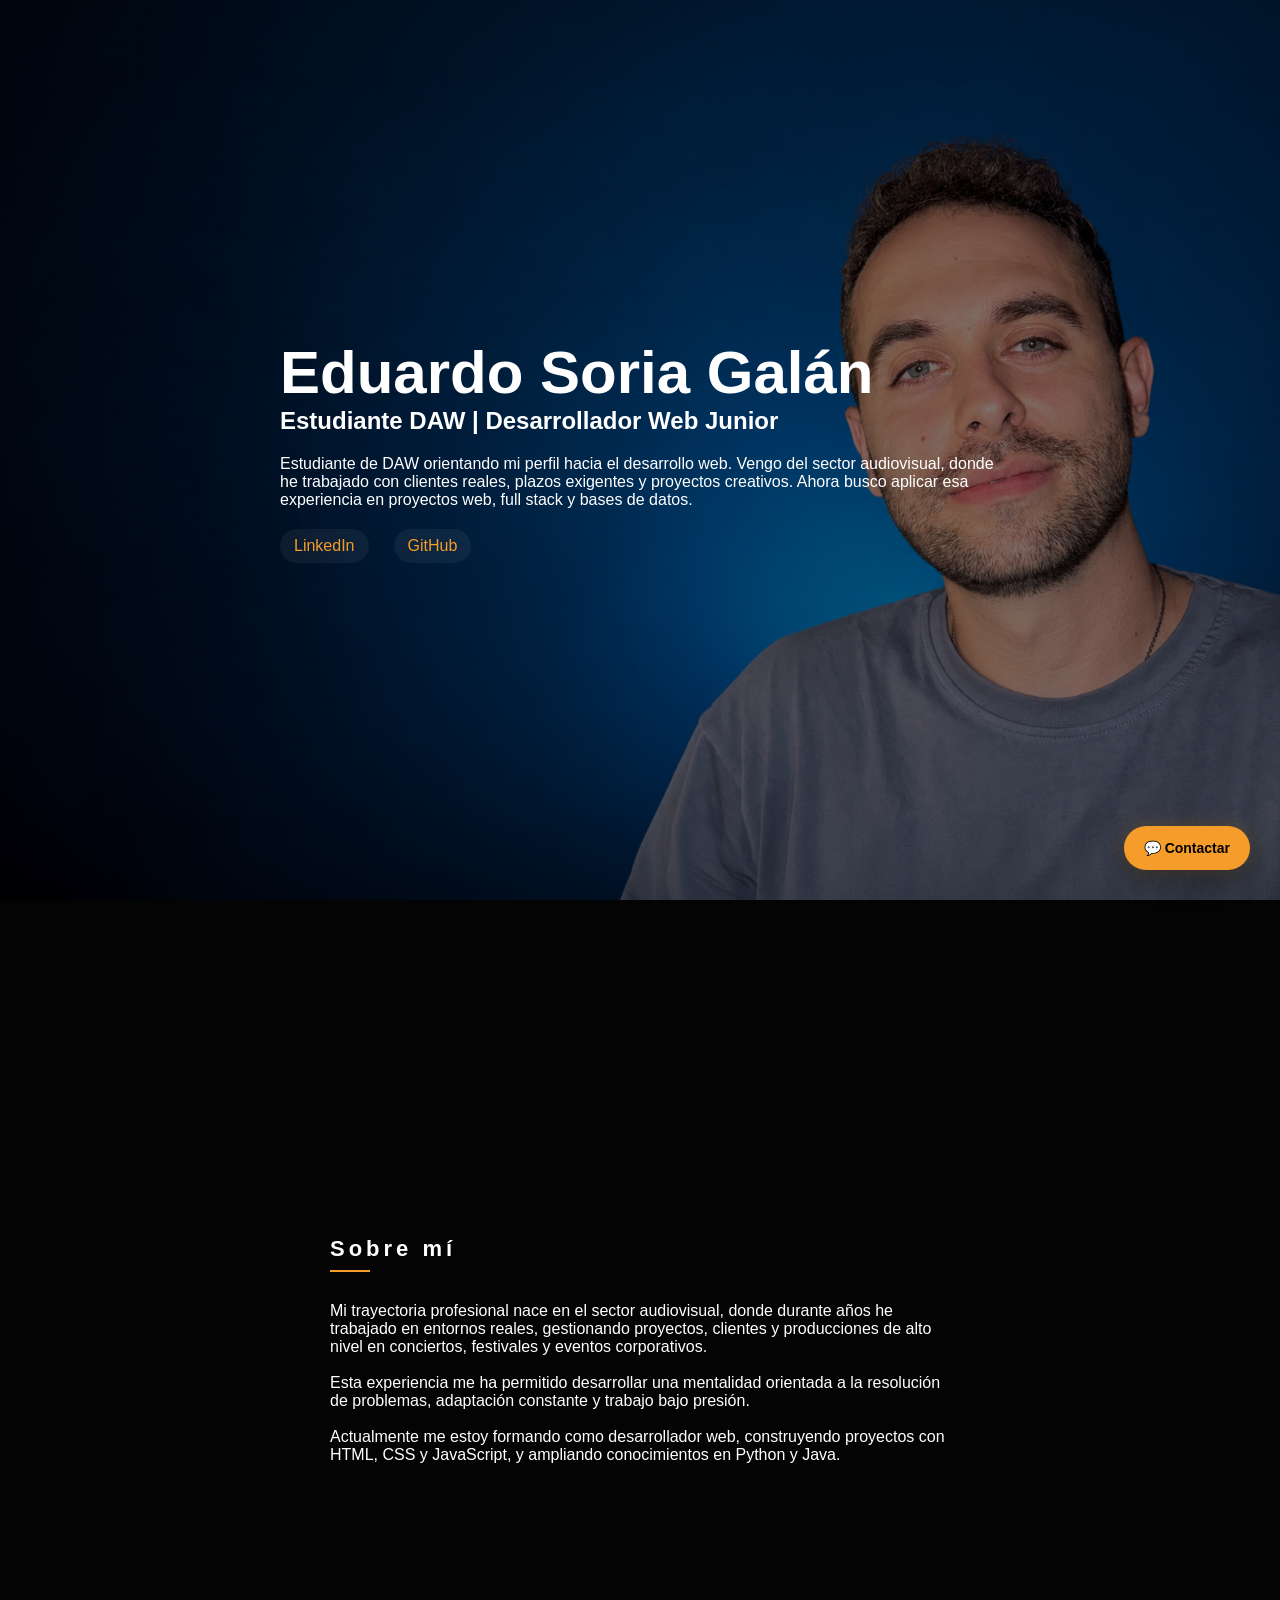
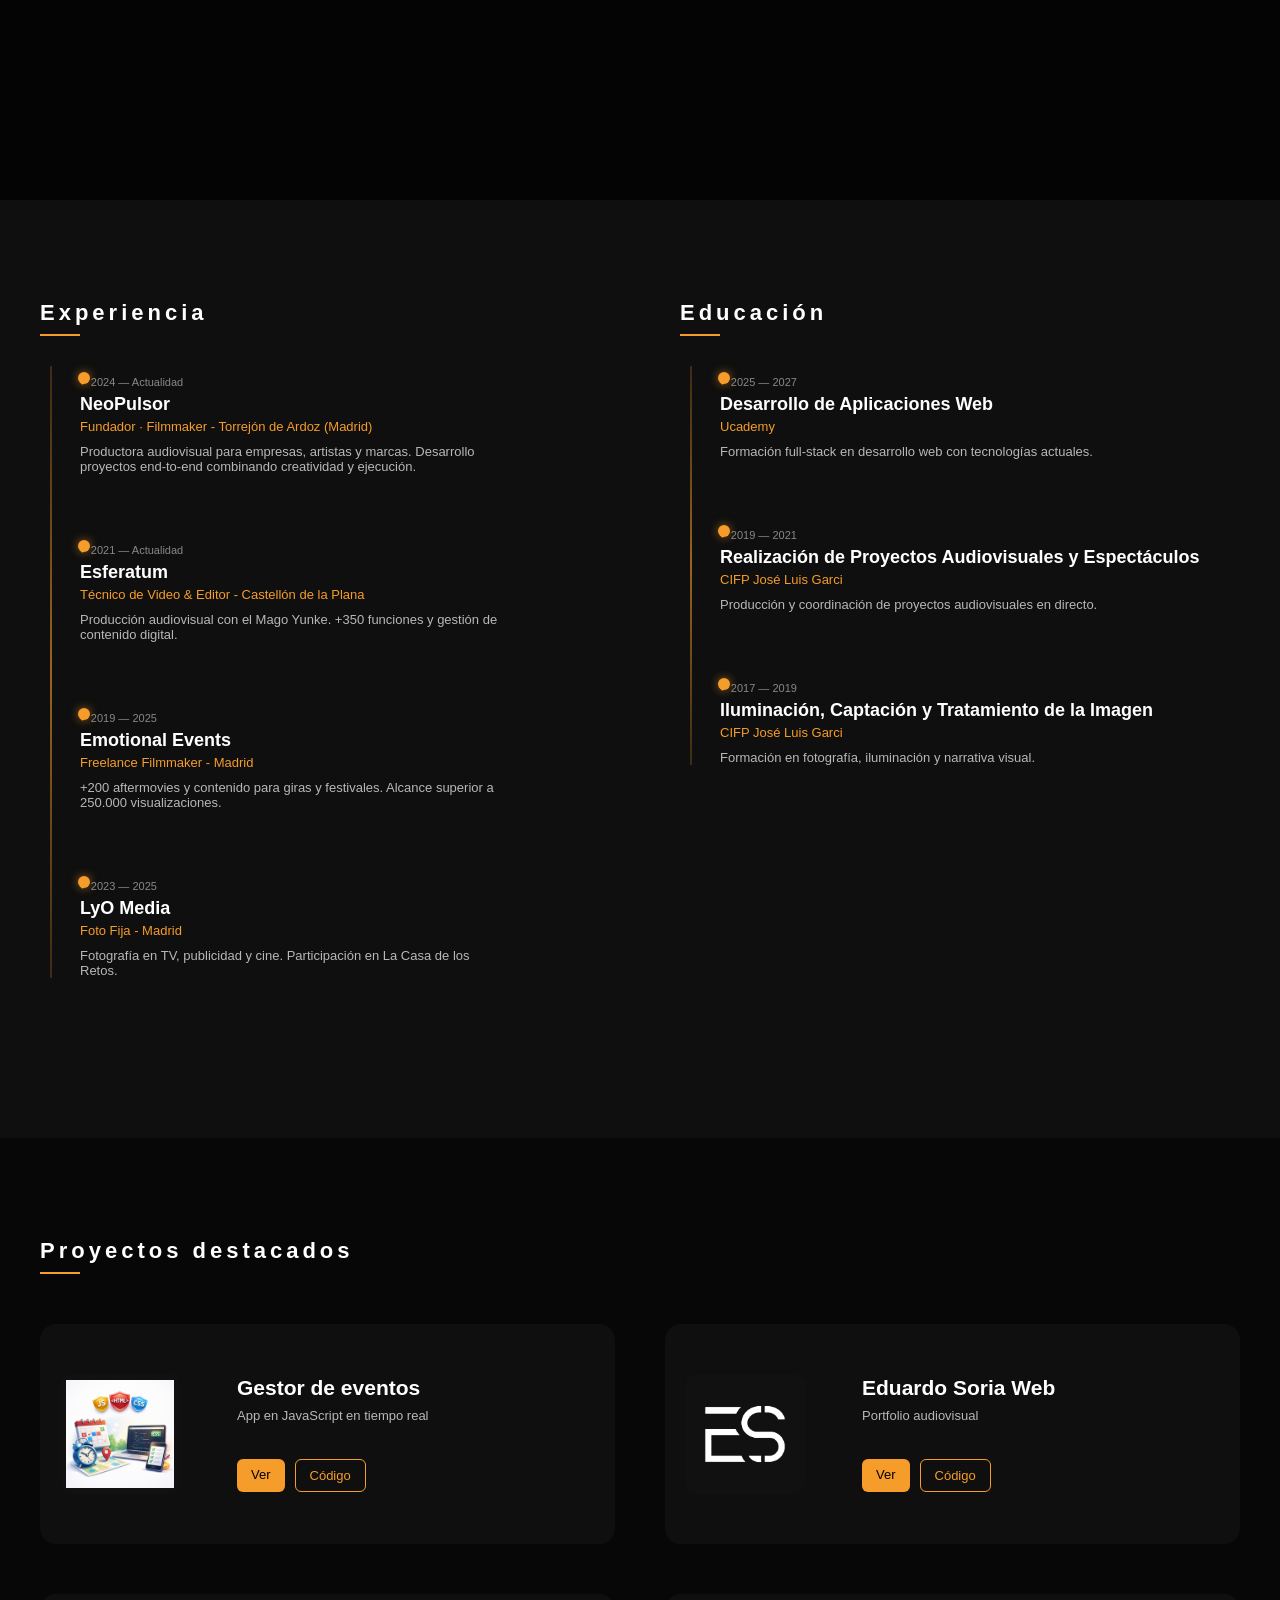
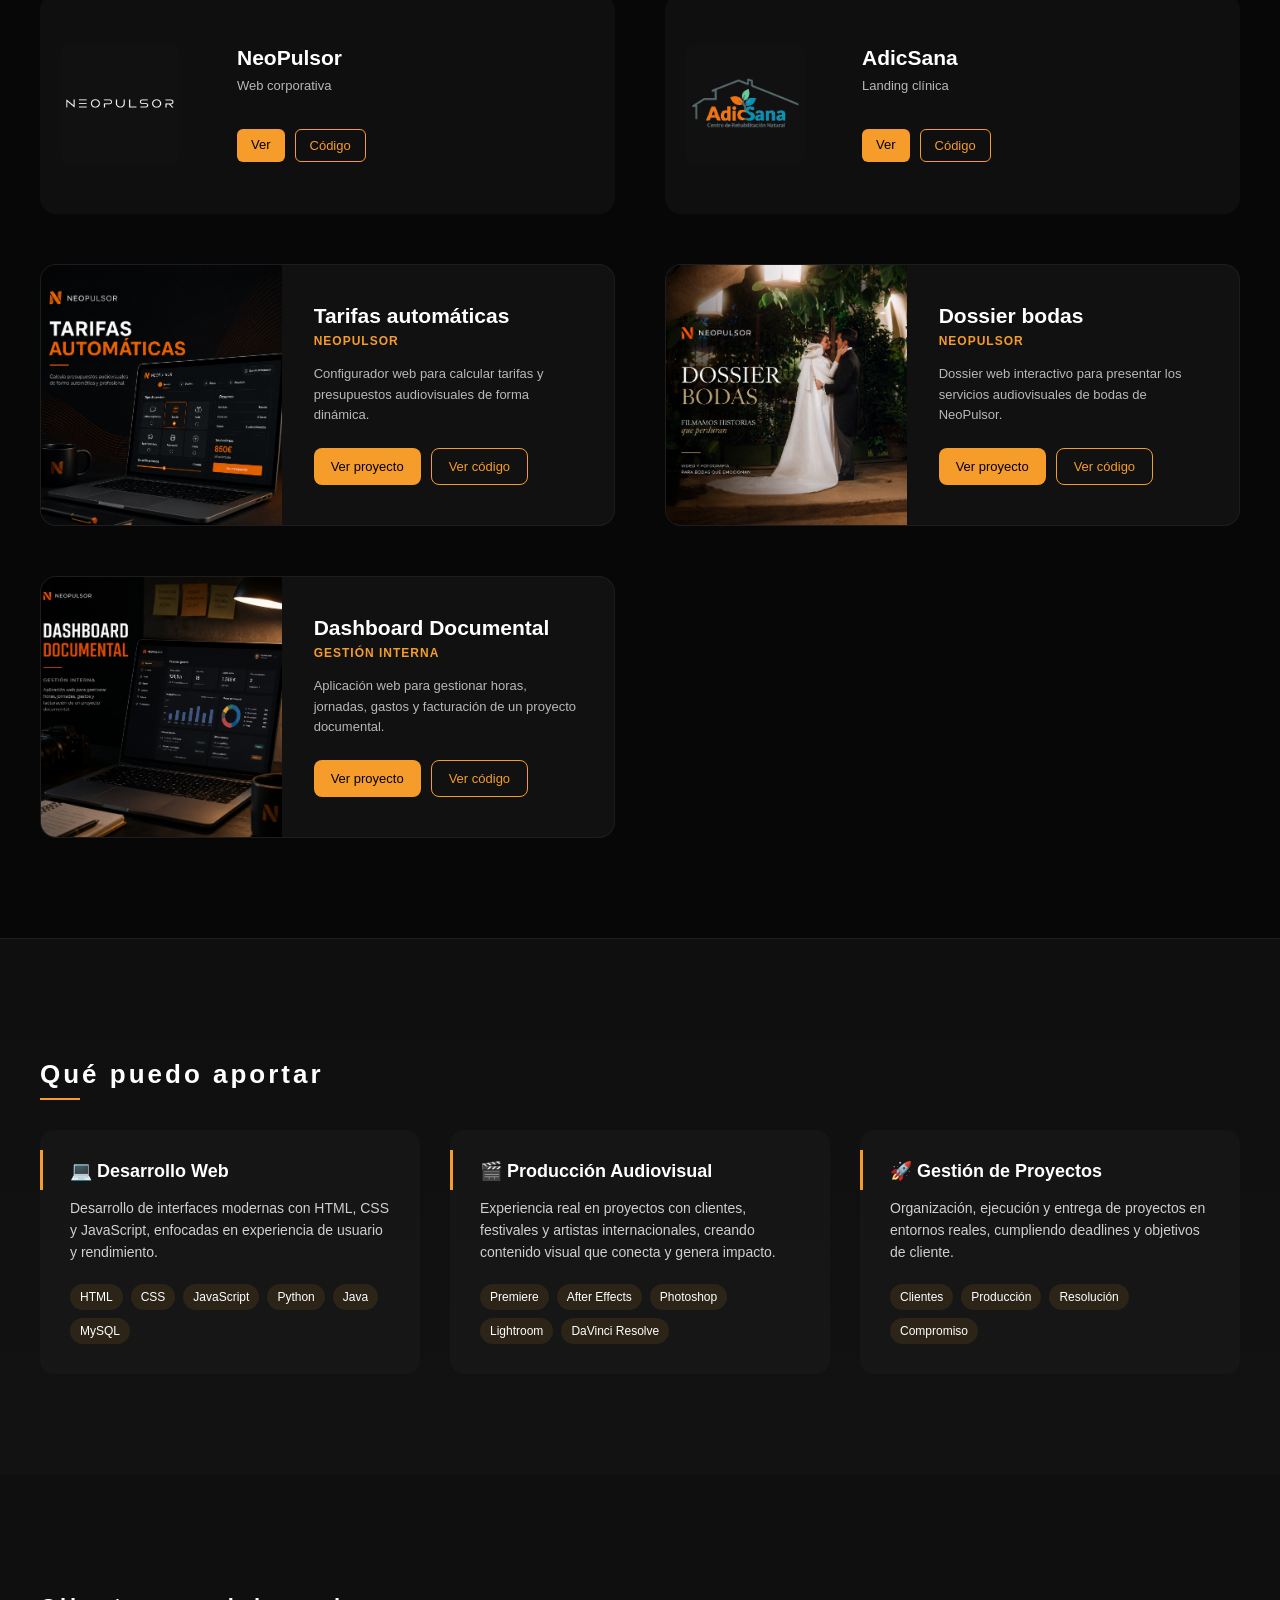
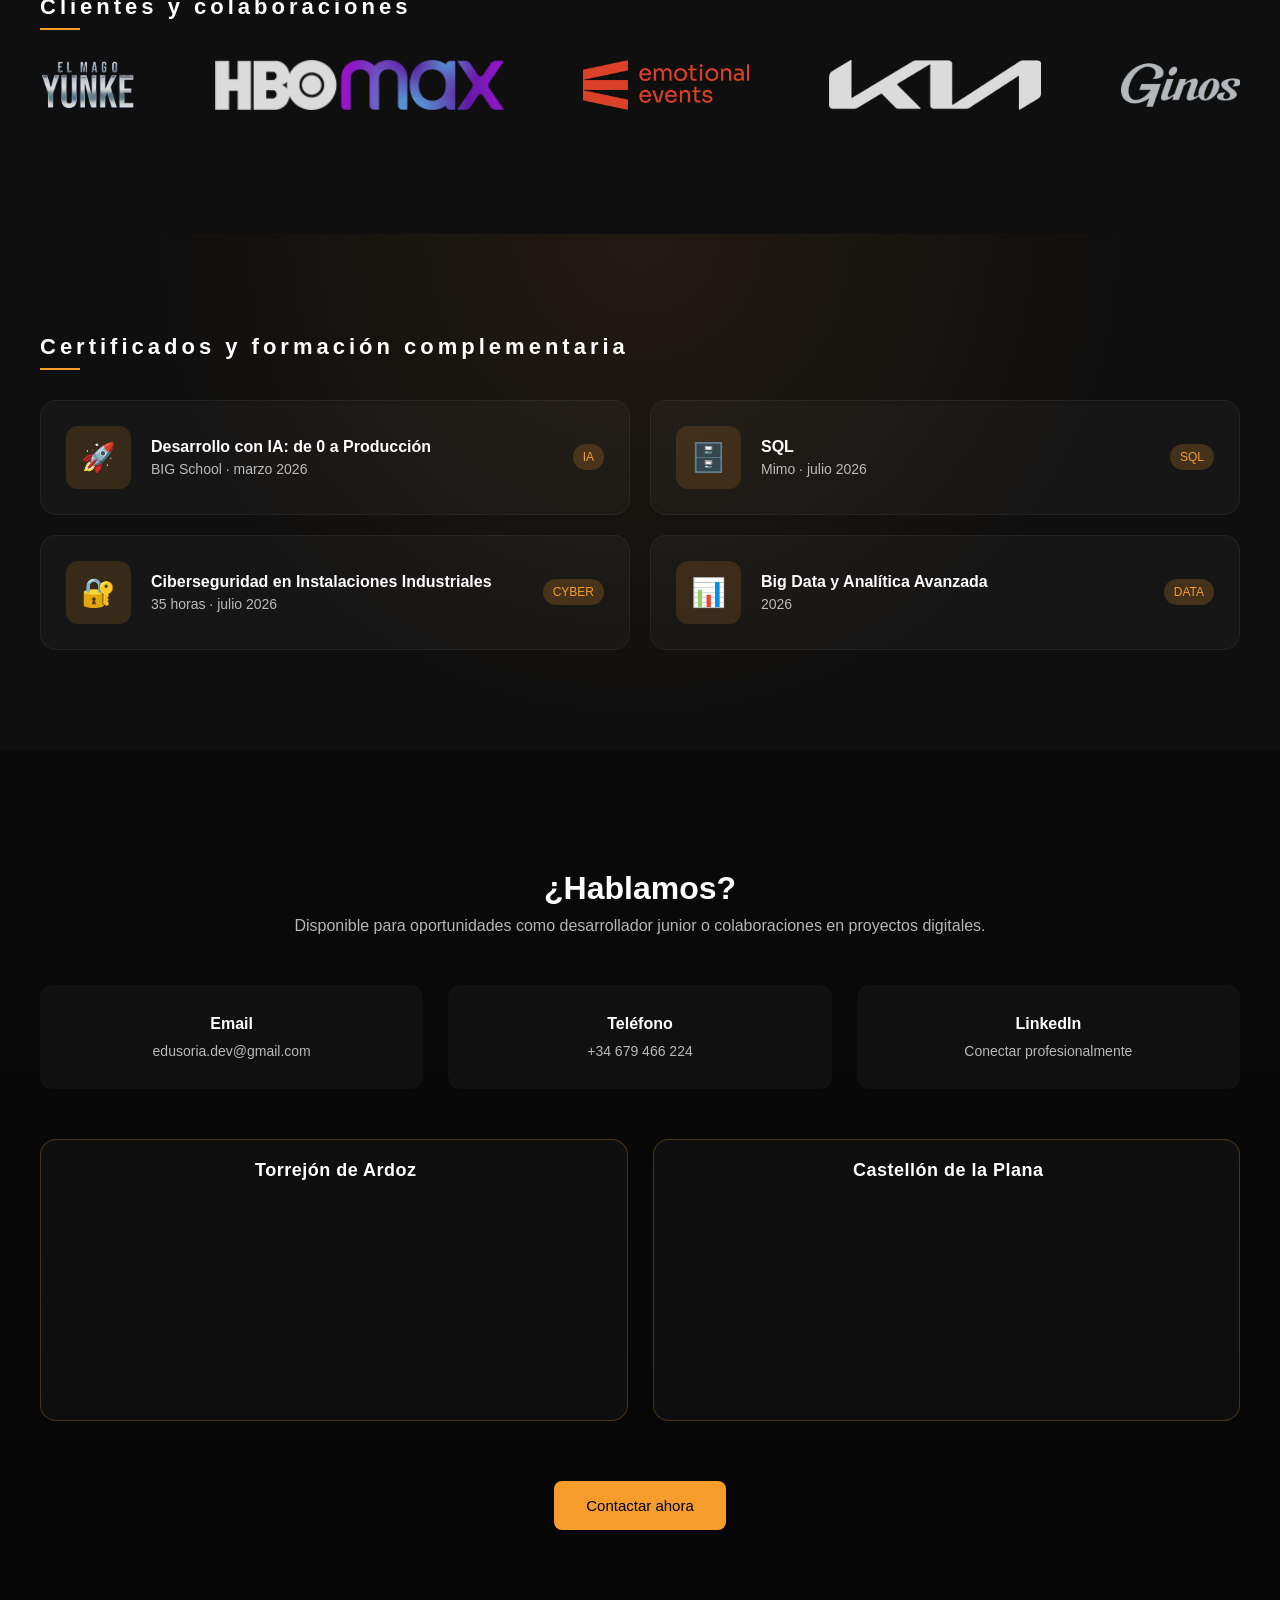
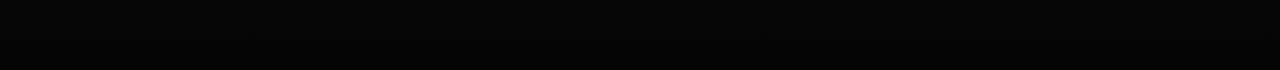
==== commit 384e0d42: "Actualizar portfolio con nuevos proyectos y certificados" ====
--- a/index.html
+++ b/index.html
@@ -2,157 +2,157 @@
 <html lang="es">
 
 <head>
-    <meta charset="UTF-8">
-    <meta name="viewport" content="width=device-width, initial-scale=1.0">
-    <title>Eduardo Soria | DEV</title>
-    <link rel="stylesheet" href="styles.css">
-    <link
-        href="[fonts.googleapis.com](https://fonts.googleapis.com/css2?family=Montserrat:wght@300;400;600;700&display=swap)"
-        rel="stylesheet">
-    <link rel="icon" type="image/png" sizes="32x32" href="logos/EduSoria_dev_favicon.png">
-    <link rel="shortcut icon" href="logos/EduSoria_dev_favicon.png">
+  <meta charset="UTF-8">
+  <meta name="viewport" content="width=device-width, initial-scale=1.0">
+  <title>Eduardo Soria | DEV</title>
+  <link rel="stylesheet" href="styles.css">
+  <link
+    href="[fonts.googleapis.com](https://fonts.googleapis.com/css2?family=Montserrat:wght@300;400;600;700&display=swap)"
+    rel="stylesheet">
+  <link rel="icon" type="image/png" sizes="32x32" href="logos/EduSoria_dev_favicon.png">
+  <link rel="shortcut icon" href="logos/EduSoria_dev_favicon.png">
 </head>
 
 <body>
 
-    <!-- HERO -->
-    <section class="hero">
-        <div class="overlay"></div>
-        <div class="container hero-content">
-            <h1>Eduardo Soria Galán</h1>
-            <h2>Estudiante DAW | Desarrollador Web Junior</h2>
-            <p>
-                Estudiante de DAW orientando mi perfil hacia el desarrollo web. Vengo del sector audiovisual,
-                donde he trabajado con clientes reales, plazos exigentes y proyectos creativos.
-                Ahora busco aplicar esa experiencia en proyectos web, full stack y bases de datos.
-            </p>
-            <div class="hero-links">
-                <a href="https://www.linkedin.com/in/eduardosoriafilmmaker" target="_blank">LinkedIn</a>
-                <a href="https://github.com/edusoria-dev" target="_blank">GitHub</a>
-            </div>
-        </div>
-    </section>
-
-    <!-- SOBRE MÍ -->
-    <section class="about">
-        <video class="about-video" autoplay muted loop playsinline>
-            <source src="vid/2026_INTRO_VIDEO_WEB_v2.mp4" type="video/mp4">
-        </video>
-        <div class="about-overlay"></div>
-        <div class="container about-content">
-            <h3>Sobre mí</h3>
-            <p>
-                Mi trayectoria profesional nace en el sector audiovisual, donde durante años he trabajado
-                en entornos reales, gestionando proyectos, clientes y producciones de alto nivel en
-                conciertos, festivales y eventos corporativos.
-            </p>
-            <p><br>
-                Esta experiencia me ha permitido desarrollar una mentalidad orientada a la resolución
-                de problemas, adaptación constante y trabajo bajo presión.
-            </p>
-            <p><br>
-                Actualmente me estoy formando como desarrollador web, construyendo proyectos con
-                HTML, CSS y JavaScript, y ampliando conocimientos en Python y Java.
-            </p>
-        </div>
-    </section>
-
-    <!-- EXPERIENCIA + EDUCACIÓN -->
-    <section class="experience">
-        <div class="container flex">
-
-            <div class="col">
-                <h3>Experiencia</h3>
-                <div class="timeline">
-
-                    <div class="timeline-item">
-                        <div class="timeline-dot"></div>
-                        <div class="timeline-content">
-                            <span class="date">2024 — Actualidad</span>
-                            <h4>NeoPulsor</h4>
-                            <span class="role">Fundador · Filmmaker - Torrejón de Ardoz (Madrid)</span>
-                            <p>Productora audiovisual para empresas, artistas y marcas. Desarrollo proyectos end-to-end
-                                combinando creatividad y ejecución.</p>
-                        </div>
-                    </div>
-
-                    <div class="timeline-item">
-                        <div class="timeline-dot"></div>
-                        <div class="timeline-content">
-                            <span class="date">2021 — Actualidad</span>
-                            <h4>Esferatum</h4>
-                            <span class="role">Técnico de Video & Editor - Castellón de la Plana</span>
-                            <p>Producción audiovisual con el Mago Yunke. +350 funciones y gestión de contenido digital.
-                            </p>
-                        </div>
-                    </div>
-
-                    <div class="timeline-item">
-                        <div class="timeline-dot"></div>
-                        <div class="timeline-content">
-                            <span class="date">2019 — 2025</span>
-                            <h4>Emotional Events</h4>
-                            <span class="role">Freelance Filmmaker - Madrid</span>
-                            <p>+200 aftermovies y contenido para giras y festivales. Alcance superior a 250.000
-                                visualizaciones.</p>
-                        </div>
-                    </div>
-
-                    <div class="timeline-item">
-                        <div class="timeline-dot"></div>
-                        <div class="timeline-content">
-                            <span class="date">2023 — 2025</span>
-                            <h4>LyO Media</h4>
-                            <span class="role">Foto Fija - Madrid</span>
-                            <p>Fotografía en TV, publicidad y cine. Participación en La Casa de los Retos.</p>
-                        </div>
-                    </div>
-
-                </div>
-            </div>
-
-            <div class="col">
-                <h3>Educación</h3>
-                <div class="timeline">
-
-                    <div class="timeline-item">
-                        <div class="timeline-dot"></div>
-                        <div class="timeline-content">
-                            <span class="date">2025 — 2027</span>
-                            <h4>Desarrollo de Aplicaciones Web</h4>
-                            <span class="role">Ucademy</span>
-                            <p>Formación full-stack en desarrollo web con tecnologías actuales.</p>
-                        </div>
-                    </div>
-
-                    <div class="timeline-item">
-                        <div class="timeline-dot"></div>
-                        <div class="timeline-content">
-                            <span class="date">2019 — 2021</span>
-                            <h4>Realización de Proyectos Audiovisuales y Espectáculos</h4>
-                            <span class="role">CIFP José Luis Garci</span>
-                            <p>Producción y coordinación de proyectos audiovisuales en directo.</p>
-                        </div>
-                    </div>
-
-                    <div class="timeline-item">
-                        <div class="timeline-dot"></div>
-                        <div class="timeline-content">
-                            <span class="date">2017 — 2019</span>
-                            <h4>Iluminación, Captación y Tratamiento de la Imagen</h4>
-                            <span class="role">CIFP José Luis Garci</span>
-                            <p>Formación en fotografía, iluminación y narrativa visual.</p>
-                        </div>
-                    </div>
-
-                </div>
-            </div>
-
-        </div>
-    </section>
-
-    <!-- PROYECTO DESTACADO -->
-    <!-- <section class="project-highlight">
+  <!-- HERO -->
+  <section class="hero">
+    <div class="overlay"></div>
+    <div class="container hero-content">
+      <h1>Eduardo Soria Galán</h1>
+      <h2>Estudiante DAW | Desarrollador Web Junior</h2>
+      <p>
+        Estudiante de DAW orientando mi perfil hacia el desarrollo web. Vengo del sector audiovisual,
+        donde he trabajado con clientes reales, plazos exigentes y proyectos creativos.
+        Ahora busco aplicar esa experiencia en proyectos web, full stack y bases de datos.
+      </p>
+      <div class="hero-links">
+        <a href="https://www.linkedin.com/in/eduardosoriafilmmaker" target="_blank">LinkedIn</a>
+        <a href="https://github.com/edusoria-dev" target="_blank">GitHub</a>
+      </div>
+    </div>
+  </section>
+
+  <!-- SOBRE MÍ -->
+  <section class="about">
+    <video class="about-video" autoplay muted loop playsinline>
+      <source src="vid/2026_INTRO_VIDEO_WEB_v2.mp4" type="video/mp4">
+    </video>
+    <div class="about-overlay"></div>
+    <div class="container about-content">
+      <h3>Sobre mí</h3>
+      <p>
+        Mi trayectoria profesional nace en el sector audiovisual, donde durante años he trabajado
+        en entornos reales, gestionando proyectos, clientes y producciones de alto nivel en
+        conciertos, festivales y eventos corporativos.
+      </p>
+      <p><br>
+        Esta experiencia me ha permitido desarrollar una mentalidad orientada a la resolución
+        de problemas, adaptación constante y trabajo bajo presión.
+      </p>
+      <p><br>
+        Actualmente me estoy formando como desarrollador web, construyendo proyectos con
+        HTML, CSS y JavaScript, y ampliando conocimientos en Python y Java.
+      </p>
+    </div>
+  </section>
+
+  <!-- EXPERIENCIA + EDUCACIÓN -->
+  <section class="experience">
+    <div class="container flex">
+
+      <div class="col">
+        <h3>Experiencia</h3>
+        <div class="timeline">
+
+          <div class="timeline-item">
+            <div class="timeline-dot"></div>
+            <div class="timeline-content">
+              <span class="date">2024 — Actualidad</span>
+              <h4>NeoPulsor</h4>
+              <span class="role">Fundador · Filmmaker - Torrejón de Ardoz (Madrid)</span>
+              <p>Productora audiovisual para empresas, artistas y marcas. Desarrollo proyectos end-to-end
+                combinando creatividad y ejecución.</p>
+            </div>
+          </div>
+
+          <div class="timeline-item">
+            <div class="timeline-dot"></div>
+            <div class="timeline-content">
+              <span class="date">2021 — Actualidad</span>
+              <h4>Esferatum</h4>
+              <span class="role">Técnico de Video & Editor - Castellón de la Plana</span>
+              <p>Producción audiovisual con el Mago Yunke. +350 funciones y gestión de contenido digital.
+              </p>
+            </div>
+          </div>
+
+          <div class="timeline-item">
+            <div class="timeline-dot"></div>
+            <div class="timeline-content">
+              <span class="date">2019 — 2025</span>
+              <h4>Emotional Events</h4>
+              <span class="role">Freelance Filmmaker - Madrid</span>
+              <p>+200 aftermovies y contenido para giras y festivales. Alcance superior a 250.000
+                visualizaciones.</p>
+            </div>
+          </div>
+
+          <div class="timeline-item">
+            <div class="timeline-dot"></div>
+            <div class="timeline-content">
+              <span class="date">2023 — 2025</span>
+              <h4>LyO Media</h4>
+              <span class="role">Foto Fija - Madrid</span>
+              <p>Fotografía en TV, publicidad y cine. Participación en La Casa de los Retos.</p>
+            </div>
+          </div>
+
+        </div>
+      </div>
+
+      <div class="col">
+        <h3>Educación</h3>
+        <div class="timeline">
+
+          <div class="timeline-item">
+            <div class="timeline-dot"></div>
+            <div class="timeline-content">
+              <span class="date">2025 — 2027</span>
+              <h4>Desarrollo de Aplicaciones Web</h4>
+              <span class="role">Ucademy</span>
+              <p>Formación full-stack en desarrollo web con tecnologías actuales.</p>
+            </div>
+          </div>
+
+          <div class="timeline-item">
+            <div class="timeline-dot"></div>
+            <div class="timeline-content">
+              <span class="date">2019 — 2021</span>
+              <h4>Realización de Proyectos Audiovisuales y Espectáculos</h4>
+              <span class="role">CIFP José Luis Garci</span>
+              <p>Producción y coordinación de proyectos audiovisuales en directo.</p>
+            </div>
+          </div>
+
+          <div class="timeline-item">
+            <div class="timeline-dot"></div>
+            <div class="timeline-content">
+              <span class="date">2017 — 2019</span>
+              <h4>Iluminación, Captación y Tratamiento de la Imagen</h4>
+              <span class="role">CIFP José Luis Garci</span>
+              <p>Formación en fotografía, iluminación y narrativa visual.</p>
+            </div>
+          </div>
+
+        </div>
+      </div>
+
+    </div>
+  </section>
+
+  <!-- PROYECTO DESTACADO -->
+  <!-- <section class="project-highlight">
 
     <div class="container project-flex">
         <div class="project-text">
@@ -174,311 +174,439 @@
     </div>
 </section> -->
 
-    <section class="project-highlight">
-        <div class="container">
-
-            <h3>Proyectos destacados</h3>
-
-            <div class="projects-grid">
-
-                <!-- PROYECTO -->
-                <!-- PROYECTO 1 -->
-                <div class="project-card">
-                    <div class="project-img">
-                        <img src="img/Gestor dinamico de eventos.png">
-                    </div>
-
-                    <div class="project-info">
-                        <h4>Gestor de eventos</h4>
-                        <p>App en JavaScript en tiempo real</p>
-
-                        <div class="project-links">
-                            <a href="https://edusoria-dev.github.io/gestor-eventos/" target="_blank">Ver</a>
-                            <a href="https://github.com/edusoria-dev/gestor-eventos" target="_blank">Código</a>
-                        </div>
-                    </div>
-                </div>
-
-                <!-- PROYECTO 2 -->
-                <div class="project-card">
-                    <div class="project-img">
-                        <img src="logos/edusoria_filmmaker.png">
-                    </div>
-
-                    <div class="project-info">
-                        <h4>Eduardo Soria Web</h4>
-                        <p>Portfolio audiovisual</p>
-
-                        <div class="project-links">
-                            <a href="https://edusoriafilmmaker.com/" target="_blank">Ver</a>
-                            <a href="https://github.com/edusoria-dev/edusoriafilmmaker-web" target="_blank">Código</a>
-                        </div>
-                    </div>
-                </div>
-
-                <!-- PROYECTO 3 -->
-                <div class="project-card">
-                    <div class="project-img">
-                        <img src="logos/neopulsor_logo.png">
-                    </div>
-
-                    <div class="project-info">
-                        <h4>NeoPulsor</h4>
-                        <p>Web corporativa</p>
-
-                        <div class="project-links">
-                            <a href="https://papayawhip-goshawk-957804.hostingersite.com/" target="_blank">Ver</a>
-                            <a href="https://github.com/edusoria-dev/neopulsor_web" target="_blank">Código</a>
-                        </div>
-                    </div>
-                </div>
-
-                <!-- PROYECTO 4 -->
-                <div class="project-card">
-                    <div class="project-img">
-                        <img src="logos/adicsana_logo.png">
-                    </div>
-
-                    <div class="project-info">
-                        <h4>AdicSana</h4>
-                        <p>Landing clínica</p>
-
-                        <div class="project-links">
-                            <a href="https://brown-alligator-830469.hostingersite.com/" target="_blank">Ver</a>
-                            <a href="https://github.com/edusoria-dev/adicsana-web" target="_blank">Código</a>
-                        </div>
-                    </div>
-                </div>
-
-            </div>
-
-        </div>
-    </section>
-
-
-
-
-    <!-- QUÉ PUEDO APORTAR -->
-    <section class="services">
-        <div class="container">
-            <h3>Qué puedo aportar</h3>
-            <div class="services-grid">
-
-                <div class="service-card">
-                    <h4>💻 Desarrollo Web</h4>
-                    <p>Desarrollo de interfaces modernas con HTML, CSS y JavaScript, enfocadas en experiencia de usuario
-                        y rendimiento.</p>
-                    <div class="tags">
-                        <span>HTML</span><span>CSS</span><span>JavaScript</span>
-                        <span>Python</span><span>Java</span><span>MySQL</span>
-                    </div>
-                </div>
-
-                <div class="service-card">
-                    <h4>🎬 Producción Audiovisual</h4>
-                    <p>Experiencia real en proyectos con clientes, festivales y artistas internacionales, creando
-                        contenido visual que conecta y genera impacto.</p>
-                    <div class="tags">
-                        <span>Premiere</span><span>After Effects</span><span>Photoshop</span>
-                        <span>Lightroom</span><span>DaVinci Resolve</span>
-                    </div>
-                </div>
-
-                <div class="service-card">
-                    <h4>🚀 Gestión de Proyectos</h4>
-                    <p>Organización, ejecución y entrega de proyectos en entornos reales, cumpliendo deadlines y
-                        objetivos de cliente.</p>
-                    <div class="tags">
-                        <span>Clientes</span><span>Producción</span>
-                        <span>Resolución</span><span>Compromiso</span>
-                    </div>
-                </div>
-
-            </div>
-        </div>
-    </section>
-
-    <!-- CLIENTES -->
-    <section class="clients">
-        <div class="container">
-            <h3>Clientes y colaboraciones</h3>
-            <div class="clients-wrapper">
-                <div class="clients-track">
-                    <a href="https://www.yunke.es" target="_blank">
-                        <img src="clientes/EL MAGO YUNKE 2024.png" alt="El Mago Yunke">
-                    </a>
-
-                    <a href="https://www.hbomax.com/es/es?utm_id=sa|22339523404|175076717903|308971700861&gclsrc=aw.ds&gad_source=1&gad_campaignid=22339523404&gbraid=0AAAAApH9fnqfMWUs0baM0afyR5JGLTX9b&gclid=Cj0KCQjwkYLPBhC3ARIsAIyHi3TI_CBp9pcS2_wrzqxxrV01d61U7nJ296iNKaJn8bHAPI3yrPTpqwYaAslOEALw_wcB"
-                        target="_blank">
-                        <img src="clientes/HBO MAX.png" alt="HBO Max">
-                    </a>
-
-                    <a href="https://emotionalevents.es/" target="_blank">
-                        <img src="clientes/EMOTIONAL EVENTS.png" alt="Emotional Events">
-                    </a>
-
-                    <a href="https://www.kia.com/es/" target="_blank">
-                        <img src="clientes/KIA.png" alt="Kia">
-                    </a>
-
-                    <a href="https://www.ginos.es/" target="_blank">
-                        <img src="clientes/logo-ginos-way-300x125.png" alt="Ginos">
-                    </a>
-
-                    <a href="https://lyomedia.com/" target="_blank">
-                        <img src="clientes/LYO MEDIA.png" alt="LyO Media">
-                    </a>
-
-                    <a href="https://www.peugeot.es/" target="_blank">
-                        <img src="clientes/Peugeot_2021_Logo.svg.png" alt="Peugeot">
-                    </a>
-
-                    <a href="https://www.proactiventertainment.com/" target="_blank">
-                        <img src="clientes/PROACTIV.png" alt="Proactiv">
-                    </a>
-
-                    <a href="https://saltosystems.com/es-es/" target="_blank">
-                        <img src="clientes/SALTO SYSTEMS.png" alt="Salto Systems">
-                    </a>
-
-                    <a href="https://www.skyshowtime.com/es?lid=wycodr8y54th&market=es&LoB=sst&Channel=sea&Platform=gad&Mobj=acq&campaign_name=23q1aomulti&Campaign_ID=19577767165&Placement_ID=na&Creative_ID=na&dispatch_id=na&datena&gclsrc=aw.ds&gad_source=1&gad_campaignid=19577767165&gbraid=0AAAAAo1fMS0KyqOhbENT0u_p6R340-7vM&gclid=Cj0KCQjwkYLPBhC3ARIsAIyHi3Q9aYf6hcKPZve_JzARTG4gY4LiewRKaLEXnZq6qdUi71naOnsjimgaAn7JEALw_wcB"
-                        target="_blank">
-                        <img src="clientes/SKY SHOWTIME.png" alt="Sky Showtime">
-                    </a>
-
-                    <a href="https://www.warnerbros.es/" target="_blank">
-                        <img src="clientes/WARNER BROS.png" alt="Warner Bros">
-                    </a>
-
-
-
-                    <!-- Duplicado para loop infinito -->
-
-                    <a class="duplicate" ref="https://www.yunke.es" target="_blank">
-                        <img src="clientes/EL MAGO YUNKE 2024.png" alt="">
-                    </a>
-
-                    <a class="duplicate" href="https://emotionalevents.es/" target="_blank">
-                        <img src="clientes/EMOTIONAL EVENTS.png" alt="">
-                    </a>
-
-                    <a class="duplicate"
-                        href="https://www.hbomax.com/es/es?utm_id=sa|22339523404|175076717903|308971700861&gclsrc=aw.ds&gad_source=1&gad_campaignid=22339523404&gbraid=0AAAAApH9fnqfMWUs0baM0afyR5JGLTX9b&gclid=Cj0KCQjwkYLPBhC3ARIsAIyHi3TI_CBp9pcS2_wrzqxxrV01d61U7nJ296iNKaJn8bHAPI3yrPTpqwYaAslOEALw_wcB"
-                        target="_blank">
-                        <img src="clientes/HBO MAX.png" alt="">
-                    </a>
-
-                    <a class="duplicate" href="https://www.kia.com/es/" target="_blank">
-                        <img src="clientes/KIA.png" alt="">
-                    </a>
-
-                    <a class="duplicate" href="https://www.ginos.es/" target="_blank">
-                        <img src="clientes/logo-ginos-way-300x125.png" alt="">
-                    </a>
-
-                    <a class="duplicate" href="https://lyomedia.com/" target="_blank">
-                        <img src="clientes/LYO MEDIA.png" alt="">
-                    </a>
-
-                    <a class="duplicate" href="https://www.peugeot.es/" target="_blank">
-                        <img src="clientes/Peugeot_2021_Logo.svg.png" alt="">
-                    </a>
-
-                    <a class="duplicate" href="https://www.proactiventertainment.com/" target="_blank">
-                        <img src="clientes/PROACTIV.png" alt="">
-                    </a>
-
-                    <a class="duplicate" href="https://saltosystems.com/es-es/" target="_blank">
-                        <img src="clientes/SALTO SYSTEMS.png" alt="">
-                    </a>
-
-                    <a class="duplicate"
-                        href="https://www.skyshowtime.com/es?lid=wycodr8y54th&market=es&LoB=sst&Channel=sea&Platform=gad&Mobj=acq&campaign_name=23q1aomulti&Campaign_ID=19577767165&Placement_ID=na&Creative_ID=na&dispatch_id=na&datena&gclsrc=aw.ds&gad_source=1&gad_campaignid=19577767165&gbraid=0AAAAAo1fMS0KyqOhbENT0u_p6R340-7vM&gclid=Cj0KCQjwkYLPBhC3ARIsAIyHi3Q9aYf6hcKPZve_JzARTG4gY4LiewRKaLEXnZq6qdUi71naOnsjimgaAn7JEALw_wcB"
-                        target="_blank">
-                        <img src="clientes/SKY SHOWTIME.png" alt="">
-                    </a>
-
-                    <a class="duplicate" href="https://www.warnerbros.es/" target="_blank">
-                        <img src="clientes/WARNER BROS.png" alt="">
-                    </a>
-
-                </div>
-            </div>
-        </div>
-    </section>
-
-    <!-- CERTIFICADOS -->
-    <section class="certificados">
-        <div class="container">
-            <h3>Certificados</h3>
-            <div class="cert-card">
-                <div class="cert-icon">🚀</div>
-                <div class="cert-content">
-                    <h4>Desarrollo con IA: de 0 a Producción</h4>
-                    <p>BIG School — marzo 2026</p>
-                </div>
-                <div class="cert-badge">IA</div>
-            </div>
-        </div>
-    </section>
-
-    <!-- CONTACTO -->
-    <section class="contact-pro">
-        <div class="container">
-
-            <h2>¿Hablamos?</h2>
-            <p class="contact-sub">
-                Disponible para oportunidades como desarrollador junior
-                o colaboraciones en proyectos digitales.
+  <section class="project-highlight">
+    <div class="container">
+
+      <h3>Proyectos destacados</h3>
+
+      <div class="projects-grid">
+
+        <!-- PROYECTO -->
+        <!-- PROYECTO 1 -->
+        <div class="project-card">
+          <div class="project-img">
+            <img src="img/Gestor dinamico de eventos.png">
+          </div>
+
+          <div class="project-info">
+            <h4>Gestor de eventos</h4>
+            <p>App en JavaScript en tiempo real</p>
+
+            <div class="project-links">
+              <a href="https://edusoria-dev.github.io/gestor-eventos/" target="_blank">Ver</a>
+              <a href="https://github.com/edusoria-dev/gestor-eventos" target="_blank">Código</a>
+            </div>
+          </div>
+        </div>
+
+        <!-- PROYECTO 2 -->
+        <div class="project-card">
+          <div class="project-img">
+            <img src="logos/edusoria_filmmaker.png">
+          </div>
+
+          <div class="project-info">
+            <h4>Eduardo Soria Web</h4>
+            <p>Portfolio audiovisual</p>
+
+            <div class="project-links">
+              <a href="https://edusoriafilmmaker.com/" target="_blank">Ver</a>
+              <a href="https://github.com/edusoria-dev/edusoriafilmmaker-web" target="_blank">Código</a>
+            </div>
+          </div>
+        </div>
+
+        <!-- PROYECTO 3 -->
+        <div class="project-card">
+          <div class="project-img">
+            <img src="logos/neopulsor_logo.png">
+          </div>
+
+          <div class="project-info">
+            <h4>NeoPulsor</h4>
+            <p>Web corporativa</p>
+
+            <div class="project-links">
+              <a href="https://papayawhip-goshawk-957804.hostingersite.com/" target="_blank">Ver</a>
+              <a href="https://github.com/edusoria-dev/neopulsor_web" target="_blank">Código</a>
+            </div>
+          </div>
+        </div>
+
+        <!-- PROYECTO 4 -->
+        <div class="project-card">
+          <div class="project-img">
+            <img src="logos/adicsana_logo.png">
+          </div>
+
+          <div class="project-info">
+            <h4>AdicSana</h4>
+            <p>Landing clínica</p>
+
+            <div class="project-links">
+              <a href="https://brown-alligator-830469.hostingersite.com/" target="_blank">Ver</a>
+              <a href="https://github.com/edusoria-dev/adicsana-web" target="_blank">Código</a>
+            </div>
+          </div>
+        </div>
+
+        <!-- TARIFAS AUTOMÁTICAS NEOPULSOR -->
+        <div class="project-card-new">
+          <div class="project-thumb">
+            <img src="img/tarifas_neopulsor.png" alt="Tarifas automáticas NeoPulsor">
+          </div>
+
+          <div class="project-info">
+            <h4>Tarifas automáticas</h4>
+            <span class="project-client">NeoPulsor</span>
+
+            <p>
+              Configurador web para calcular tarifas y presupuestos
+              audiovisuales de forma dinámica.
             </p>
 
-            <div class="contact-grid">
-                <a href="mailto:edusoria.dev@gmail.com" class="contact-card">
-                    <h4>Email</h4>
-                    <p>edusoria.dev@gmail.com</p>
-                </a>
-                <a href="tel:+34679466224" class="contact-card">
-                    <h4>Teléfono</h4>
-                    <p>+34 679 466 224</p>
-                </a>
-                <a href="https://www.linkedin.com/in/eduardosoriafilmmaker" target="_blank" class="contact-card">
-                    <h4>LinkedIn</h4>
-                    <p>Conectar profesionalmente</p>
-                </a>
-            </div>
-
-            <div class="map-grid">
-
-                <div class="map-card">
-                    <h4>Torrejón de Ardoz</h4>
-                    <a href="https://maps.app.goo.gl/tTAcwgnHt2b9RVjJ6" target="_blank"" class=" map-link">
-                        <img class="map-static" src="img/mapas/TORREJON MAPS.png" alt="Mapa Torrejón">
-                        <iframe src="https://www.google.com/maps?q=40.455,-3.469&z=12&output=embed"
-                            loading="lazy"></iframe>
-                    </a>
-                </div>
-
-                <div class="map-card">
-                    <h4>Castellón de la Plana</h4>
-                    <a href="https://maps.app.goo.gl/9Wakwys7yiQMyggT7" target="_blank" class="map-link">
-                        <img class="map-static" src="img/mapas/CASTELLON MAPS.png" alt="Mapa Castellón">
-                        <iframe src="https://www.google.com/maps?q=39.986,-0.051&z=12&output=embed"
-                            loading="lazy"></iframe>
-                    </a>
-                </div>
-
-            </div>
-
-            <div class="contact-cta">
-                <a href="mailto:edusoria.dev@gmail.com" class="btn-primary">Contactar ahora</a>
-            </div>
-
-        </div>
-    </section>
-
-    <a href="mailto:edusoria.dev@gmail.com" class="floating-contact">💬 Contactar</a>
-
-    <script src="script.js"></script>
+            <div class="project-actions">
+              <a href="https://papayawhip-goshawk-957804.hostingersite.com/propuestas-2026/tarifas-2026-m2.html"
+                target="_blank" rel="noopener noreferrer" class="btn-primary">
+                Ver proyecto
+              </a>
+
+              <a href="#" class="btn-secondary" title="Repositorio próximamente">
+                Ver código
+              </a>
+            </div>
+          </div>
+        </div>
+
+
+        <!-- DOSSIER BODAS NEOPULSOR -->
+        <div class="project-card-new">
+          <div class="project-thumb">
+            <img src="img/dossier_bodas_neopulsor.png" alt="Dossier de bodas NeoPulsor">
+          </div>
+
+          <div class="project-info">
+            <h4>Dossier bodas</h4>
+            <span class="project-client">NeoPulsor</span>
+
+            <p>
+              Dossier web interactivo para presentar los servicios
+              audiovisuales de bodas de NeoPulsor.
+            </p>
+
+            <div class="project-actions">
+              <a href="https://papayawhip-goshawk-957804.hostingersite.com/dossier-bodas/" target="_blank"
+                rel="noopener noreferrer" class="btn-primary">
+                Ver proyecto
+              </a>
+
+              <a href="#" class="btn-secondary" title="Repositorio próximamente">
+                Ver código
+              </a>
+            </div>
+          </div>
+        </div>
+
+
+        <!-- DASHBOARD DOCUMENTAL -->
+        <div class="project-card-new">
+          <div class="project-thumb">
+            <img src="img/dashboard_documental.png" alt="Dashboard de control documental">
+          </div>
+
+          <div class="project-info">
+            <h4>Dashboard Documental</h4>
+            <span class="project-client">Gestión interna</span>
+
+            <p>
+              Aplicación web para gestionar horas, jornadas,
+              gastos y facturación de un proyecto documental.
+            </p>
+
+            <div class="project-actions">
+              <a href="https://gray-dogfish-110744.hostingersite.com/control_documental/" target="_blank"
+                rel="noopener noreferrer" class="btn-primary">
+                Ver proyecto
+              </a>
+
+              <a href="#" class="btn-secondary" title="Repositorio próximamente">
+                Ver código
+              </a>
+            </div>
+          </div>
+        </div>
+
+      </div>
+
+    </div>
+  </section>
+
+
+
+
+  <!-- QUÉ PUEDO APORTAR -->
+  <section class="services">
+    <div class="container">
+      <h3>Qué puedo aportar</h3>
+      <div class="services-grid">
+
+        <div class="service-card">
+          <h4>💻 Desarrollo Web</h4>
+          <p>Desarrollo de interfaces modernas con HTML, CSS y JavaScript, enfocadas en experiencia de usuario
+            y rendimiento.</p>
+          <div class="tags">
+            <span>HTML</span><span>CSS</span><span>JavaScript</span>
+            <span>Python</span><span>Java</span><span>MySQL</span>
+          </div>
+        </div>
+
+        <div class="service-card">
+          <h4>🎬 Producción Audiovisual</h4>
+          <p>Experiencia real en proyectos con clientes, festivales y artistas internacionales, creando
+            contenido visual que conecta y genera impacto.</p>
+          <div class="tags">
+            <span>Premiere</span><span>After Effects</span><span>Photoshop</span>
+            <span>Lightroom</span><span>DaVinci Resolve</span>
+          </div>
+        </div>
+
+        <div class="service-card">
+          <h4>🚀 Gestión de Proyectos</h4>
+          <p>Organización, ejecución y entrega de proyectos en entornos reales, cumpliendo deadlines y
+            objetivos de cliente.</p>
+          <div class="tags">
+            <span>Clientes</span><span>Producción</span>
+            <span>Resolución</span><span>Compromiso</span>
+          </div>
+        </div>
+
+      </div>
+    </div>
+  </section>
+
+  <!-- CLIENTES -->
+  <section class="clients">
+    <div class="container">
+      <h3>Clientes y colaboraciones</h3>
+      <div class="clients-wrapper">
+        <div class="clients-track">
+          <a href="https://www.yunke.es" target="_blank">
+            <img src="clientes/EL MAGO YUNKE 2024.png" alt="El Mago Yunke">
+          </a>
+
+          <a href="https://www.hbomax.com/es/es?utm_id=sa|22339523404|175076717903|308971700861&gclsrc=aw.ds&gad_source=1&gad_campaignid=22339523404&gbraid=0AAAAApH9fnqfMWUs0baM0afyR5JGLTX9b&gclid=Cj0KCQjwkYLPBhC3ARIsAIyHi3TI_CBp9pcS2_wrzqxxrV01d61U7nJ296iNKaJn8bHAPI3yrPTpqwYaAslOEALw_wcB"
+            target="_blank">
+            <img src="clientes/HBO MAX.png" alt="HBO Max">
+          </a>
+
+          <a href="https://emotionalevents.es/" target="_blank">
+            <img src="clientes/EMOTIONAL EVENTS.png" alt="Emotional Events">
+          </a>
+
+          <a href="https://www.kia.com/es/" target="_blank">
+            <img src="clientes/KIA.png" alt="Kia">
+          </a>
+
+          <a href="https://www.ginos.es/" target="_blank">
+            <img src="clientes/logo-ginos-way-300x125.png" alt="Ginos">
+          </a>
+
+          <a href="https://lyomedia.com/" target="_blank">
+            <img src="clientes/LYO MEDIA.png" alt="LyO Media">
+          </a>
+
+          <a href="https://www.peugeot.es/" target="_blank">
+            <img src="clientes/Peugeot_2021_Logo.svg.png" alt="Peugeot">
+          </a>
+
+          <a href="https://www.proactiventertainment.com/" target="_blank">
+            <img src="clientes/PROACTIV.png" alt="Proactiv">
+          </a>
+
+          <a href="https://saltosystems.com/es-es/" target="_blank">
+            <img src="clientes/SALTO SYSTEMS.png" alt="Salto Systems">
+          </a>
+
+          <a href="https://www.skyshowtime.com/es?lid=wycodr8y54th&market=es&LoB=sst&Channel=sea&Platform=gad&Mobj=acq&campaign_name=23q1aomulti&Campaign_ID=19577767165&Placement_ID=na&Creative_ID=na&dispatch_id=na&datena&gclsrc=aw.ds&gad_source=1&gad_campaignid=19577767165&gbraid=0AAAAAo1fMS0KyqOhbENT0u_p6R340-7vM&gclid=Cj0KCQjwkYLPBhC3ARIsAIyHi3Q9aYf6hcKPZve_JzARTG4gY4LiewRKaLEXnZq6qdUi71naOnsjimgaAn7JEALw_wcB"
+            target="_blank">
+            <img src="clientes/SKY SHOWTIME.png" alt="Sky Showtime">
+          </a>
+
+          <a href="https://www.warnerbros.es/" target="_blank">
+            <img src="clientes/WARNER BROS.png" alt="Warner Bros">
+          </a>
+
+
+
+          <!-- Duplicado para loop infinito -->
+
+          <a class="duplicate" ref="https://www.yunke.es" target="_blank">
+            <img src="clientes/EL MAGO YUNKE 2024.png" alt="">
+          </a>
+
+          <a class="duplicate" href="https://emotionalevents.es/" target="_blank">
+            <img src="clientes/EMOTIONAL EVENTS.png" alt="">
+          </a>
+
+          <a class="duplicate"
+            href="https://www.hbomax.com/es/es?utm_id=sa|22339523404|175076717903|308971700861&gclsrc=aw.ds&gad_source=1&gad_campaignid=22339523404&gbraid=0AAAAApH9fnqfMWUs0baM0afyR5JGLTX9b&gclid=Cj0KCQjwkYLPBhC3ARIsAIyHi3TI_CBp9pcS2_wrzqxxrV01d61U7nJ296iNKaJn8bHAPI3yrPTpqwYaAslOEALw_wcB"
+            target="_blank">
+            <img src="clientes/HBO MAX.png" alt="">
+          </a>
+
+          <a class="duplicate" href="https://www.kia.com/es/" target="_blank">
+            <img src="clientes/KIA.png" alt="">
+          </a>
+
+          <a class="duplicate" href="https://www.ginos.es/" target="_blank">
+            <img src="clientes/logo-ginos-way-300x125.png" alt="">
+          </a>
+
+          <a class="duplicate" href="https://lyomedia.com/" target="_blank">
+            <img src="clientes/LYO MEDIA.png" alt="">
+          </a>
+
+          <a class="duplicate" href="https://www.peugeot.es/" target="_blank">
+            <img src="clientes/Peugeot_2021_Logo.svg.png" alt="">
+          </a>
+
+          <a class="duplicate" href="https://www.proactiventertainment.com/" target="_blank">
+            <img src="clientes/PROACTIV.png" alt="">
+          </a>
+
+          <a class="duplicate" href="https://saltosystems.com/es-es/" target="_blank">
+            <img src="clientes/SALTO SYSTEMS.png" alt="">
+          </a>
+
+          <a class="duplicate"
+            href="https://www.skyshowtime.com/es?lid=wycodr8y54th&market=es&LoB=sst&Channel=sea&Platform=gad&Mobj=acq&campaign_name=23q1aomulti&Campaign_ID=19577767165&Placement_ID=na&Creative_ID=na&dispatch_id=na&datena&gclsrc=aw.ds&gad_source=1&gad_campaignid=19577767165&gbraid=0AAAAAo1fMS0KyqOhbENT0u_p6R340-7vM&gclid=Cj0KCQjwkYLPBhC3ARIsAIyHi3Q9aYf6hcKPZve_JzARTG4gY4LiewRKaLEXnZq6qdUi71naOnsjimgaAn7JEALw_wcB"
+            target="_blank">
+            <img src="clientes/SKY SHOWTIME.png" alt="">
+          </a>
+
+          <a class="duplicate" href="https://www.warnerbros.es/" target="_blank">
+            <img src="clientes/WARNER BROS.png" alt="">
+          </a>
+
+        </div>
+      </div>
+    </div>
+  </section>
+
+  <!-- CERTIFICADOS -->
+  <section class="certificados">
+    <div class="container">
+      <h3>Certificados y formación complementaria</h3>
+
+      <div class="cert-grid">
+
+        <!-- IA -->
+        <div class="cert-card">
+          <div class="cert-icon">🚀</div>
+
+          <div class="cert-content">
+            <h4>Desarrollo con IA: de 0 a Producción</h4>
+            <p>BIG School · marzo 2026</p>
+          </div>
+
+          <div class="cert-badge">IA</div>
+        </div>
+
+        <!-- SQL -->
+        <div class="cert-card">
+          <div class="cert-icon">🗄️</div>
+
+          <div class="cert-content">
+            <h4>SQL</h4>
+            <p>Mimo · julio 2026</p>
+          </div>
+
+          <div class="cert-badge">SQL</div>
+        </div>
+
+        <!-- CIBERSEGURIDAD -->
+        <div class="cert-card">
+          <div class="cert-icon">🔐</div>
+
+          <div class="cert-content">
+            <h4>Ciberseguridad en Instalaciones Industriales</h4>
+            <p>35 horas · julio 2026</p>
+          </div>
+
+          <div class="cert-badge">CYBER</div>
+        </div>
+
+        <!-- BIG DATA -->
+        <div class="cert-card">
+          <div class="cert-icon">📊</div>
+
+          <div class="cert-content">
+            <h4>Big Data y Analítica Avanzada</h4>
+            <p>2026</p>
+          </div>
+
+          <div class="cert-badge">DATA</div>
+        </div>
+
+      </div>
+    </div>
+  </section>
+
+  <!-- CONTACTO -->
+  <section class="contact-pro">
+    <div class="container">
+
+      <h2>¿Hablamos?</h2>
+      <p class="contact-sub">
+        Disponible para oportunidades como desarrollador junior
+        o colaboraciones en proyectos digitales.
+      </p>
+
+      <div class="contact-grid">
+        <a href="mailto:edusoria.dev@gmail.com" class="contact-card">
+          <h4>Email</h4>
+          <p>edusoria.dev@gmail.com</p>
+        </a>
+        <a href="tel:+34679466224" class="contact-card">
+          <h4>Teléfono</h4>
+          <p>+34 679 466 224</p>
+        </a>
+        <a href="https://www.linkedin.com/in/eduardosoriafilmmaker" target="_blank" class="contact-card">
+          <h4>LinkedIn</h4>
+          <p>Conectar profesionalmente</p>
+        </a>
+      </div>
+
+      <div class="map-grid">
+
+        <div class="map-card">
+          <h4>Torrejón de Ardoz</h4>
+          <a href="https://maps.app.goo.gl/tTAcwgnHt2b9RVjJ6" target="_blank"" class=" map-link">
+            <img class="map-static" src="img/mapas/TORREJON MAPS.png" alt="Mapa Torrejón">
+            <iframe src="https://www.google.com/maps?q=40.455,-3.469&z=12&output=embed" loading="lazy"></iframe>
+          </a>
+        </div>
+
+        <div class="map-card">
+          <h4>Castellón de la Plana</h4>
+          <a href="https://maps.app.goo.gl/9Wakwys7yiQMyggT7" target="_blank" class="map-link">
+            <img class="map-static" src="img/mapas/CASTELLON MAPS.png" alt="Mapa Castellón">
+            <iframe src="https://www.google.com/maps?q=39.986,-0.051&z=12&output=embed" loading="lazy"></iframe>
+          </a>
+        </div>
+
+      </div>
+
+      <div class="contact-cta">
+        <a href="mailto:edusoria.dev@gmail.com" class="btn-primary">Contactar ahora</a>
+      </div>
+
+    </div>
+  </section>
+
+  <a href="mailto:edusoria.dev@gmail.com" class="floating-contact">💬 Contactar</a>
+
+  <script src="script.js"></script>
 </body>
 
 </html>
--- a/styles.css
+++ b/styles.css
@@ -2,1569 +2,1542 @@
    BASE
    ======================== */
 html {
-    font-size: clamp(14px, 1vw, 18px);
+  font-size: 16px;
 }
 
 * {
-    margin: 0;
-    padding: 0;
-    box-sizing: border-box;
+  margin: 0;
+  padding: 0;
+  box-sizing: border-box;
 }
 
 body {
-    font-family: 'Montserrat', sans-serif;
-    background: #0f0f0f;
-    color: white;
-    overflow: visible;
+  font-family: 'Montserrat', sans-serif;
+  background: #0f0f0f;
+  color: white;
+  overflow: visible;
 }
 
 /* ========================
    LAYOUT
    ======================== */
 .container {
-    width: 100%;
-    max-width: 1200px;
-    margin: auto;
-    padding: 0 clamp(16px, 4vw, 40px);
+  width: 100%;
+  max-width: 1400px;
+  margin: auto;
+  padding: 0 clamp(16px, 4vw, 40px);
 }
 
 .flex {
-    display: flex;
-    gap: 80px;
+  display: flex;
+  gap: 80px;
 }
 
 section {
-    padding: 100px 0;
-    break-inside: avoid;
+  padding: 100px 0;
+  break-inside: avoid;
 }
 
 /* ========================
    TIPOGRAFÍA
    ======================== */
 h3 {
-    margin-bottom: 40px;
-    letter-spacing: 4px;
-    font-size: 22px;
-    position: relative;
-    page-break-after: avoid;
+  margin-bottom: 40px;
+  letter-spacing: 4px;
+  font-size: 22px;
+  position: relative;
+  page-break-after: avoid;
 }
 
 h3::after {
-    content: "";
-    width: 40px;
-    height: 2px;
-    background: #f59c2a;
-    position: absolute;
-    bottom: -10px;
-    left: 0;
+  content: "";
+  width: 40px;
+  height: 2px;
+  background: #f59c2a;
+  position: absolute;
+  bottom: -10px;
+  left: 0;
 }
 
 h1,
 h2,
 h3,
 h4 {
-    page-break-after: avoid;
+  page-break-after: avoid;
 }
 
 p {
+  page-break-inside: avoid;
+}
+
+/* ========================
+   HERO
+   ======================== */
+.hero {
+  min-height: 100vh;
+  background: url("img/01_PORTADA_v3.JPG") center/cover no-repeat;
+  display: flex;
+  align-items: center;
+  position: relative;
+  transition: transform 6s ease;
+}
+
+.hero:hover {
+  transform: scale(1.02);
+  text-shadow: 0 0 20px rgba(255, 255, 255, 0.2);
+}
+
+.overlay {
+  position: absolute;
+  width: 100%;
+  height: 100%;
+  background: rgba(0, 0, 0, 0.5);
+}
+
+.hero-content {
+  position: relative;
+  z-index: 2;
+  width: 100%;
+  max-width: 800px;
+}
+
+.hero h1 {
+  font-size: 60px;
+  transition: 0.3s;
+}
+
+.hero h2 {
+  margin-bottom: 20px;
+}
+
+.hero-links {
+  display: flex;
+  gap: 25px;
+  margin-top: 20px;
+}
+
+.hero-links a {
+  color: #f59c2a;
+  text-decoration: none;
+  font-weight: 500;
+  position: relative;
+  padding: 8px 14px;
+  border-radius: 20px;
+  background: rgba(255, 255, 255, 0.05);
+  transition: 0.3s;
+}
+
+.hero-links a::after {
+  content: "";
+  position: absolute;
+  left: 0;
+  bottom: -4px;
+  width: 0;
+  height: 2px;
+  background: #f59c2a;
+  transition: 0.3s;
+}
+
+.hero-links a:hover::after {
+  width: 100%;
+}
+
+.hero-links a:hover {
+  transform: translateY(-2px);
+  background: #f59c2a;
+  color: black;
+}
+
+/* ========================
+   ABOUT
+   ======================== */
+.about {
+  position: relative;
+  height: 100vh;
+  display: flex;
+  align-items: center;
+  overflow: hidden;
+}
+
+.about-video {
+  position: absolute;
+  width: 100%;
+  height: 100%;
+  object-fit: cover;
+}
+
+.about-overlay {
+  position: absolute;
+  width: 100%;
+  height: 100%;
+  background: rgba(0, 0, 0, 0.7);
+}
+
+.about-content {
+  position: relative;
+  z-index: 2;
+  max-width: 700px;
+}
+
+/* ========================
+   EXPERIENCIA / EDUCACIÓN
+   ======================== */
+.col {
+  flex: 1;
+}
+
+.exp {
+  border-right: 1px solid rgba(255, 255, 255, 0.05);
+  padding-right: 40px;
+}
+
+.edu {
+  padding-left: 40px;
+}
+
+/* TIMELINE */
+.timeline {
+  position: relative;
+  padding-left: 40px;
+}
+
+.timeline::before {
+  content: "";
+  position: absolute;
+  left: 10px;
+  top: 0;
+  width: 2px;
+  height: 100%;
+  background: linear-gradient(to bottom,
+      rgba(245, 156, 42, 0.2),
+      rgba(245, 156, 42, 0.6),
+      rgba(245, 156, 42, 0.2));
+  transition: all 0.4s ease;
+}
+
+.timeline:hover::before {
+  background: linear-gradient(to bottom,
+      rgba(245, 156, 42, 0.6),
+      rgba(245, 156, 42, 1),
+      rgba(245, 156, 42, 0.6));
+}
+
+.timeline-item {
+  position: relative;
+  margin-bottom: 60px;
+  opacity: 0;
+  transform: translateY(30px);
+  transition: all 0.6s ease;
+}
+
+.timeline-item.visible {
+  opacity: 1;
+  transform: translateY(0);
+}
+
+.timeline-item:hover {
+  transform: translateX(6px);
+}
+
+.timeline-dot {
+  position: absolute;
+  left: -2px;
+  top: 6px;
+  width: 12px;
+  height: 12px;
+  background: #f59c2a;
+  border-radius: 50%;
+  box-shadow: 0 0 10px rgba(245, 156, 42, 0.6);
+  transition: all 0.4s ease;
+}
+
+.timeline-item:hover .timeline-dot {
+  transform: scale(1.5);
+  box-shadow: 0 0 25px rgba(245, 156, 42, 1);
+}
+
+.timeline-content {
+  position: relative;
+  padding-top: 10px;
+}
+
+.timeline-content .date {
+  font-size: 11px;
+  font-weight: 500;
+  color: rgba(255, 255, 255, 0.5);
+  margin-bottom: 6px;
+  display: block;
+}
+
+.timeline-content .date::before {
+  content: "●";
+  color: #f59c2a;
+  margin-right: 6px;
+  font-size: 8px;
+  position: relative;
+  top: -1px;
+}
+
+.timeline-content h4 {
+  font-size: 18px;
+  margin-bottom: 4px;
+  transition: all 0.3s ease;
+}
+
+.timeline-item:hover h4 {
+  color: #f59c2a;
+}
+
+.timeline-content .role {
+  display: block;
+  color: #f59c2a;
+  font-size: 13px;
+  margin-bottom: 10px;
+  transition: all 0.3s ease;
+}
+
+.timeline-item:hover .role {
+  letter-spacing: 0.5px;
+}
+
+.timeline-content p {
+  font-size: 13px;
+  opacity: 0.7;
+  max-width: 420px;
+  transition: all 0.3s ease;
+}
+
+.timeline-item:hover p {
+  opacity: 1;
+}
+
+
+/* PROYECTO DESTACADO */
+.project-highlight {
+  background: #070707;
+}
+
+.project-flex {
+  display: flex;
+  flex-direction: row;
+  align-items: center;
+  gap: 40px;
+  page-break-inside: avoid;
+}
+
+.project-text h2 {
+  font-size: 36px;
+  margin-bottom: 20px;
+}
+
+.project-text p {
+  max-width: 500px;
+  margin-bottom: 30px;
+  opacity: 0.8;
+}
+
+.project-buttons {
+  display: flex;
+  gap: 15px;
+}
+
+.project-image img {
+  width: 100%;
+  max-width: 400px;
+  border-radius: 12px;
+
+}
+
+.project-title {
+  position: relative;
+  margin-bottom: 20px;
+  /* menos separación */
+  padding-left: 60px;
+  /* espacio para la línea */
+  display: flex;
+  align-items: center;
+  gap: 15px;
+}
+
+.project-title::after {
+  content: "";
+  position: absolute;
+  left: 0;
+  top: 50%;
+  transform: translateY(-50%);
+
+  width: 40px;
+  height: 2px;
+  background: #f59c2a;
+
+}
+
+/* ========================
+   BOTONES
+   ======================== */
+.btn-primary {
+  background: #f59c2a;
+  color: black;
+  padding: 12px 20px;
+  border-radius: 8px;
+  text-decoration: none;
+  transition: 0.3s;
+}
+
+.btn-primary:hover {
+  transform: scale(1.05);
+}
+
+.btn-secondary {
+  border: 1px solid #f59c2a;
+  color: #f59c2a;
+  padding: 12px 20px;
+  border-radius: 8px;
+  text-decoration: none;
+}
+
+/* ========================
+   SKILLS / SERVICIOS
+   ======================== */
+.skills-section {
+  background: #0a0a0a;
+}
+
+.skills-wrapper {
+  display: grid;
+  grid-template-columns: repeat(3, 1fr);
+  gap: 40px;
+}
+
+.skills-block {
+  background: rgba(255, 255, 255, 0.02);
+  padding: 30px;
+  border-radius: 14px;
+  transition: 0.3s;
+  position: relative;
+  overflow: hidden;
+}
+
+.skills-block:hover {
+  transform: translateY(-8px);
+  background: rgba(245, 156, 42, 0.05);
+}
+
+.skills-block::before {
+  content: "";
+  position: absolute;
+  top: 0;
+  left: 0;
+  width: 100%;
+  height: 2px;
+  background: #f59c2a;
+  opacity: 0.6;
+}
+
+.skills-block h4 {
+  margin-bottom: 20px;
+  font-size: 18px;
+}
+
+.chips {
+  display: flex;
+  flex-wrap: wrap;
+  gap: 10px;
+}
+
+.chips span {
+  background: rgba(255, 255, 255, 0.05);
+  padding: 8px 14px;
+  border-radius: 20px;
+  font-size: 13px;
+  transition: 0.3s;
+}
+
+.chips span:hover {
+  background: #f59c2a;
+  color: black;
+  transform: translateY(-3px);
+}
+
+.chips.soft span {
+  background: rgba(245, 156, 42, 0.1);
+}
+
+.software-bars {
+  display: flex;
+  flex-direction: column;
+  gap: 15px;
+}
+
+.soft-skill p {
+  font-size: 13px;
+  margin-bottom: 5px;
+}
+
+.bar {
+  height: 5px;
+  background: #333;
+  border-radius: 10px;
+  overflow: hidden;
+}
+
+.fill {
+  height: 100%;
+  background: linear-gradient(90deg, #f59c2a, #ffb347);
+  width: 0;
+  transition: 1.5s ease;
+}
+
+.skills-section.active .fill {
+  width: auto;
+}
+
+/* SERVICIOS */
+.services {
+  background: linear-gradient(to bottom, #0f0f0f, #121212);
+  padding-top: 120px;
+  border-top: 1px solid rgba(255, 255, 255, 0.05);
+}
+
+.services h3 {
+  font-size: 26px;
+  letter-spacing: 3px;
+}
+
+.services-grid {
+  display: grid;
+  grid-template-columns: repeat(3, 1fr);
+  gap: 30px;
+}
+
+.service-card {
+  background: rgba(255, 255, 255, 0.02);
+  padding: 30px;
+  border-radius: 14px;
+  transition: 0.4s;
+  position: relative;
+  overflow: hidden;
+}
+
+.service-card:hover {
+  transform: translateY(-8px);
+  background: rgba(245, 156, 42, 0.08);
+}
+
+/* Borde izquierdo vertical */
+.service-card::before {
+  content: "";
+  position: absolute;
+  left: 0;
+  top: 20px;
+  width: 3px;
+  height: 40px;
+  background: #f59c2a;
+}
+
+.service-card h4 {
+  margin-bottom: 15px;
+  font-size: 18px;
+}
+
+.service-card p {
+  font-size: 14px;
+  opacity: 0.8;
+  margin-bottom: 20px;
+  line-height: 1.6;
+}
+
+.tags {
+  display: flex;
+  flex-wrap: wrap;
+  gap: 8px;
+}
+
+.tags span {
+  font-size: 12px;
+  padding: 6px 10px;
+  background: rgba(245, 156, 42, 0.1);
+  border-radius: 20px;
+}
+
+/* ========================
+   CLIENTES
+   ======================== */
+.clients {
+  background: #0f0f0f !important;
+  color: white;
+  padding: 120px 0;
+  overflow: hidden;
+}
+
+.clients h3 {
+  color: white;
+}
+
+.clients h3::after {
+  background: #f59c2a;
+}
+
+.clients-wrapper {
+  overflow: hidden;
+}
+
+.clients-track {
+  display: flex;
+  gap: 80px;
+  align-items: center;
+  width: max-content;
+  animation: scrollClients 25s linear infinite;
+}
+
+.clients-track img {
+  height: 50px;
+  opacity: 0.85;
+  pointer-events: none;
+}
+
+.clients-track img:nth-child(3) {
+  height: 35px;
+}
+
+@keyframes scrollClients {
+  from {
+    transform: translateX(0);
+  }
+
+  to {
+    transform: translateX(-50%);
+  }
+}
+
+/* ========================
+   CERTIFICADOS
+   ======================== */
+.certificados {
+  background: radial-gradient(circle at top, rgba(245, 156, 42, 0.08), transparent 60%);
+}
+
+.cert-card {
+  display: flex;
+  align-items: center;
+  gap: 20px;
+  background: rgba(255, 255, 255, 0.03);
+  border: 1px solid rgba(255, 255, 255, 0.05);
+  padding: 25px;
+  border-radius: 16px;
+  position: relative;
+  overflow: hidden;
+  transition: 0.4s;
+}
+
+.cert-card * {
+  position: relative;
+  z-index: 2;
+}
+
+.cert-icon {
+  font-size: 28px;
+  background: rgba(245, 156, 42, 0.15);
+  padding: 15px;
+  border-radius: 12px;
+}
+
+.cert-content h4 {
+  margin-bottom: 5px;
+}
+
+.cert-content p {
+  opacity: 0.7;
+  font-size: 14px;
+}
+
+.cert-badge {
+  margin-left: auto;
+  font-size: 12px;
+  padding: 6px 10px;
+  border-radius: 20px;
+  background: rgba(245, 156, 42, 0.2);
+  color: #f59c2a;
+}
+
+.cert-card:hover {
+  transform: translateY(-6px) scale(1.01);
+  border: 1px solid rgba(245, 156, 42, 0.4);
+  background: rgba(245, 156, 42, 0.08);
+}
+
+.cert-card::after {
+  content: "";
+  position: absolute;
+  inset: 0;
+  background: #f59c2a;
+  opacity: 0;
+  filter: blur(40px);
+  transition: 0.4s;
+  z-index: 0;
+}
+
+.cert-card:hover::after {
+  opacity: 0.15;
+}
+
+.cert-grid {
+  display: grid;
+  grid-template-columns: repeat(2, 1fr);
+  gap: 20px;
+}
+
+@media (max-width: 768px) {
+  .cert-grid {
+    grid-template-columns: 1fr;
+  }
+}
+
+/* ========================
+   CTA
+   ======================== */
+.cta {
+  text-align: center;
+  background: #080808;
+}
+
+.cta h2 {
+  margin-bottom: 20px;
+}
+
+.cta p {
+  margin-bottom: 30px;
+  opacity: 0.7;
+}
+
+/* ========================
+   CONTACTO
+   ======================== */
+.contact-pro {
+  background: linear-gradient(to top, #050505, #0a0a0a);
+  text-align: center;
+  padding: 120px 0;
+  page-break-inside: avoid;
+}
+
+.contact-pro h2 {
+  font-size: 32px;
+  margin-bottom: 10px;
+}
+
+.contact-sub {
+  opacity: 0.7;
+  margin-bottom: 50px;
+}
+
+.contact-grid {
+  display: grid;
+  grid-template-columns: repeat(3, 1fr);
+  gap: 25px;
+  margin-bottom: 50px;
+}
+
+.contact-card {
+  background: rgba(255, 255, 255, 0.03);
+  padding: 30px;
+  border-radius: 12px;
+  text-decoration: none;
+  color: white;
+  transition: 0.3s;
+}
+
+.contact-card:hover {
+  transform: translateY(-8px);
+  background: rgba(245, 156, 42, 0.08);
+}
+
+.contact-card h4 {
+  margin-bottom: 10px;
+}
+
+.contact-card p {
+  font-size: 14px;
+  opacity: 0.7;
+}
+
+.contact-cta {
+  margin-top: 60px;
+  margin-bottom: 20px;
+  display: flex;
+  justify-content: center;
+  page-break-before: avoid;
+}
+
+.contact-cta .btn-primary {
+  padding: 16px 32px;
+  font-size: 15px;
+}
+
+/* ========================
+   LOCATION BADGE
+   ======================== */
+.location-badge {
+  position: relative;
+  display: inline-block;
+  padding: 10px 18px;
+  border-radius: 30px;
+  background: rgba(245, 156, 42, 0.15);
+  border: 1px solid rgba(245, 156, 42, 0.4);
+  color: #f59c2a;
+  font-size: 13px;
+  font-weight: 500;
+  letter-spacing: 0.5px;
+  margin-bottom: 40px;
+  backdrop-filter: blur(6px);
+  animation: floatBadge 3s ease-in-out infinite;
+}
+
+.location-badge:hover {
+  background: rgba(245, 156, 42, 0.25);
+  transform: translateY(-4px) scale(1.03);
+  transition: 0.3s;
+}
+
+.location-badge::after {
+  content: "";
+  position: absolute;
+  inset: 0;
+  border-radius: 30px;
+  background: #f59c2a;
+  opacity: 0.2;
+  filter: blur(12px);
+  z-index: -1;
+}
+
+@keyframes floatBadge {
+
+  0%,
+  100% {
+    transform: translateY(0);
+  }
+
+  50% {
+    transform: translateY(-6px);
+  }
+}
+
+/* ========================
+   BOTÓN FLOTANTE
+   ======================== */
+.floating-contact {
+  position: fixed;
+  bottom: 30px;
+  right: 30px;
+  background: #f59c2a;
+  color: black;
+  padding: 14px 20px;
+  border-radius: 30px;
+  text-decoration: none;
+  font-weight: 600;
+  font-size: 14px;
+  box-shadow: 0 10px 25px rgba(0, 0, 0, 0.4);
+  transition: 0.3s;
+  z-index: 999;
+
+}
+
+.floating-contact:hover {
+  transform: translateY(-3px) scale(1.05);
+}
+
+.floating-contact::after {
+  content: "";
+  position: absolute;
+  inset: 0;
+  border-radius: 30px;
+  background: #f59c2a;
+  opacity: 0.2;
+  filter: blur(10px);
+  z-index: -1;
+}
+
+/* ========================
+   MAPAS
+   ======================== */
+.map-grid {
+  display: grid;
+  grid-template-columns: repeat(2, 1fr);
+  gap: 25px;
+  margin-top: 40px;
+  margin-bottom: 60px;
+}
+
+.map-card {
+  background: rgba(255, 255, 255, 0.03);
+  border: 1px solid rgba(245, 156, 42, 0.25);
+  padding: 20px;
+  border-radius: 16px;
+  position: relative;
+  overflow: hidden;
+  transition: 0.4s;
+}
+
+.map-card * {
+  position: relative;
+  z-index: 2;
+}
+
+.map-card h4 {
+  margin-bottom: 15px;
+  padding-left: 4px;
+  font-size: 18px;
+  letter-spacing: 0.5px;
+}
+
+.map-card:hover {
+  transform: translateY(-6px) scale(1.01);
+  border: 1px solid rgba(245, 156, 42, 0.5);
+  background: rgba(245, 156, 42, 0.08);
+}
+
+.map-card::after {
+  content: "";
+  position: absolute;
+  inset: 0;
+  background: #f59c2a;
+  opacity: 0;
+  filter: blur(40px);
+  transition: 0.4s;
+  z-index: 0;
+}
+
+.map-card:hover::after {
+  opacity: 0.15;
+}
+
+.map-link {
+  display: block;
+  border-radius: 10px;
+  overflow: hidden;
+  position: relative;
+  transition: 0.3s;
+}
+
+.map-link:hover {
+  transform: scale(1.02);
+}
+
+.map-link::after {
+  content: "Abrir mapa";
+  position: absolute;
+  bottom: 12px;
+  right: 12px;
+  background: rgba(0, 0, 0, 0.6);
+  color: white;
+  font-size: 11px;
+  padding: 5px 10px;
+  border-radius: 20px;
+  opacity: 0;
+  transition: 0.3s;
+}
+
+.map-link:hover::after {
+  opacity: 1;
+}
+
+.map-link iframe {
+  width: 100%;
+  height: 200px;
+  border: 0;
+  pointer-events: none;
+  filter: brightness(0.85) contrast(0.95);
+  transition: 0.4s;
+}
+
+.map-card:hover .map-link iframe {
+  filter: brightness(1);
+}
+
+.map-static {
+  display: none;
+  width: 100%;
+  border-radius: 10px;
+}
+
+/* ========================
+   RESPONSIVE
+   ======================== */
+@media (max-width: 768px) {
+  section {
+    padding: 70px 0;
+  }
+
+  .hero {
+    background-position: 30% center;
+  }
+
+  .hero h1 {
+    font-size: 32px;
+  }
+
+  .hero h2 {
+    font-size: 18px;
+  }
+
+  .hero p {
+    font-size: 14px;
+  }
+
+  .about {
+    height: auto;
+    padding: 100px 0;
+  }
+
+  .about-content {
+    max-width: 100%;
+  }
+
+  .flex {
+    flex-direction: column;
+    gap: clamp(20px, 5vw, 80px);
+  }
+
+  .exp {
+    border-right: none;
+    padding-right: 0;
+  }
+
+  .edu {
+    padding-left: 0;
+  }
+
+  .project-flex {
+    flex-direction: column;
+    text-align: center;
+  }
+
+  .project-image img {
+    width: 100%;
+  }
+
+  .services-grid {
+    grid-template-columns: 1fr;
+  }
+
+  .contact-grid {
+    grid-template-columns: 1fr;
+  }
+
+  .floating-contact {
+    bottom: 20px;
+    right: 20px;
+    padding: 12px 16px;
+    font-size: 12px;
+  }
+}
+
+@media (max-width: 1024px) {
+  .project-flex {
+    flex-direction: column;
+    gap: 60px;
+  }
+
+  .services-grid {
+    grid-template-columns: repeat(2, 1fr);
+  }
+
+  .contact-grid {
+    grid-template-columns: repeat(2, 1fr);
+  }
+
+  .skills-wrapper {
+    grid-template-columns: repeat(2, 1fr);
+  }
+
+  .map-grid {
+    grid-template-columns: 1fr;
+  }
+}
+
+@media (min-width: 1600px) {
+  .container {
+    max-width: 1200px;
+  }
+
+  .hero h1 {
+    font-size: 80px;
+  }
+
+  .hero h2 {
+    font-size: 28px;
+  }
+
+  .project-text h2 {
+    font-size: 48px;
+  }
+}
+
+@media (min-width: 2000px) {
+  html {
+    font-size: 20px;
+  }
+
+  .container {
+    max-width: 1600px;
+  }
+
+  section {
+    padding: 140px 0;
+  }
+}
+
+/* ========================
+   PRINT
+   ======================== */
+@media print {
+  * {
+    -webkit-print-color-adjust: exact !important;
+    print-color-adjust: exact !important;
+    animation: none !important;
+    transition: none !important;
+  }
+
+
+
+  body {
+    zoom: 0.9;
+  }
+
+  .container {
+    max-width: 1000px;
+    margin: 0 auto;
+    padding: 0 40px;
+  }
+
+  .floating-contact {
+    display: none;
+  }
+
+  .contact-pro {
+    padding-bottom: 60px;
+  }
+
+  section {
     page-break-inside: avoid;
-}
-
-/* ========================
-   HERO
-   ======================== */
-.hero {
-    min-height: 100vh;
-    background: url("img/01_PORTADA_v3.JPG") center/cover no-repeat;
+  }
+
+  .timeline-item {
+    page-break-inside: avoid;
+  }
+
+  .experience .flex {
+    display: flex !important;
+    gap: 60px;
+  }
+
+  .services-grid {
+    grid-template-columns: repeat(3, 1fr) !important;
+  }
+
+  .project-flex {
+    display: block;
+    text-align: center;
+  }
+
+  .project-text {
+    margin: 0 auto;
+    max-width: 600px;
+  }
+
+  .project-image {
+    margin-top: 30px;
+  }
+
+  .timeline-content p {
+    max-width: 400px;
+  }
+
+  iframe {
+    display: none !important;
+  }
+
+  .map-static {
+    display: block;
+    height: 200px;
+    object-fit: cover;
+  }
+
+  .map-grid {
+    grid-template-columns: 1fr 1fr;
+    gap: 30px;
+    align-items: start;
+  }
+
+  .hero,
+  .about {
+    height: 210mm;
+    min-height: 210mm;
     display: flex;
     align-items: center;
-    position: relative;
-    transition: transform 6s ease;
-}
-
-.hero:hover {
-    transform: scale(1.02);
-    text-shadow: 0 0 20px rgba(255, 255, 255, 0.2);
-}
-
-.overlay {
-    position: absolute;
-    width: 100%;
-    height: 100%;
-    background: rgba(0, 0, 0, 0.5);
-}
-
-.hero-content {
-    position: relative;
-    z-index: 2;
-    width: 100%;
-    max-width: 800px;
-}
-
-.hero h1 {
-    font-size: 60px;
-    transition: 0.3s;
-}
-
-.hero h2 {
-    margin-bottom: 20px;
-}
-
-.hero-links {
-    display: flex;
-    gap: 25px;
-    margin-top: 20px;
-}
-
-.hero-links a {
-    color: #f59c2a;
-    text-decoration: none;
-    font-weight: 500;
-    position: relative;
-    padding: 8px 14px;
-    border-radius: 20px;
-    background: rgba(255, 255, 255, 0.05);
-    transition: 0.3s;
-}
-
-.hero-links a::after {
-    content: "";
-    position: absolute;
-    left: 0;
-    bottom: -4px;
-    width: 0;
-    height: 2px;
-    background: #f59c2a;
-    transition: 0.3s;
-}
-
-.hero-links a:hover::after {
-    width: 100%;
-}
-
-.hero-links a:hover {
-    transform: translateY(-2px);
-    background: #f59c2a;
-    color: black;
-}
-
-/* ========================
-   ABOUT
-   ======================== */
-.about {
-    position: relative;
+  }
+
+
+
+
+
+  .project-highlight,
+  .services,
+  .clients,
+  .certificados,
+  .contact-pro {
+    page-break-inside: avoid;
+  }
+
+  .project-flex {
+    display: flex !important;
+    flex-direction: row !important;
+    page-break-inside: avoid;
+  }
+
+  .contact-cta {
+    page-break-before: avoid;
+  }
+
+  section {
+    break-inside: avoid;
+  }
+
+  .hero {
     height: 100vh;
-    display: flex;
-    align-items: center;
-    overflow: hidden;
-}
-
-.about-video {
-    position: absolute;
-    width: 100%;
-    height: 100%;
-    object-fit: cover;
-}
-
-.about-overlay {
-    position: absolute;
-    width: 100%;
-    height: 100%;
-    background: rgba(0, 0, 0, 0.7);
-}
-
-.about-content {
-    position: relative;
-    z-index: 2;
-    max-width: 700px;
-}
-
-/* ========================
-   EXPERIENCIA / EDUCACIÓN
-   ======================== */
-.col {
-    flex: 1;
-}
-
-.exp {
-    border-right: 1px solid rgba(255, 255, 255, 0.05);
-    padding-right: 40px;
-}
-
-.edu {
-    padding-left: 40px;
-}
-
-/* TIMELINE */
-.timeline {
-    position: relative;
-    padding-left: 40px;
-}
-
-.timeline::before {
-    content: "";
-    position: absolute;
-    left: 10px;
-    top: 0;
-    width: 2px;
-    height: 100%;
-    background: linear-gradient(to bottom,
-            rgba(245, 156, 42, 0.2),
-            rgba(245, 156, 42, 0.6),
-            rgba(245, 156, 42, 0.2));
-    transition: all 0.4s ease;
-}
-
-.timeline:hover::before {
-    background: linear-gradient(to bottom,
-            rgba(245, 156, 42, 0.6),
-            rgba(245, 156, 42, 1),
-            rgba(245, 156, 42, 0.6));
-}
-
-.timeline-item {
-    position: relative;
-    margin-bottom: 60px;
-    opacity: 0;
-    transform: translateY(30px);
-    transition: all 0.6s ease;
-}
-
-.timeline-item.visible {
+  }
+
+  /* Logos */
+
+  .clients-track {
+    animation: none !important;
+    transform: none !important;
+    width: 100% !important;
+
+    display: grid !important;
+    grid-template-columns: repeat(4, 1fr);
+    gap: 20px;
+    justify-items: center;
+  }
+
+  .clients-wrapper {
+    overflow: visible !important;
+  }
+
+  .clients-track img {
+    height: 40px;
     opacity: 1;
-    transform: translateY(0);
-}
-
-.timeline-item:hover {
-    transform: translateX(6px);
-}
-
-.timeline-dot {
-    position: absolute;
-    left: -2px;
-    top: 6px;
-    width: 12px;
-    height: 12px;
-    background: #f59c2a;
-    border-radius: 50%;
-    box-shadow: 0 0 10px rgba(245, 156, 42, 0.6);
-    transition: all 0.4s ease;
-}
-
-.timeline-item:hover .timeline-dot {
-    transform: scale(1.5);
-    box-shadow: 0 0 25px rgba(245, 156, 42, 1);
-}
-
-.timeline-content {
-    position: relative;
-    padding-top: 10px;
-}
-
-.timeline-content .date {
-    font-size: 11px;
-    font-weight: 500;
-    color: rgba(255, 255, 255, 0.5);
-    margin-bottom: 6px;
-    display: block;
-}
-
-.timeline-content .date::before {
-    content: "●";
-    color: #f59c2a;
-    margin-right: 6px;
-    font-size: 8px;
-    position: relative;
-    top: -1px;
-}
-
-.timeline-content h4 {
-    font-size: 18px;
-    margin-bottom: 4px;
-    transition: all 0.3s ease;
-}
-
-.timeline-item:hover h4 {
-    color: #f59c2a;
-}
-
-.timeline-content .role {
-    display: block;
-    color: #f59c2a;
-    font-size: 13px;
-    margin-bottom: 10px;
-    transition: all 0.3s ease;
-}
-
-.timeline-item:hover .role {
-    letter-spacing: 0.5px;
-}
-
-.timeline-content p {
-    font-size: 13px;
-    opacity: 0.7;
-    max-width: 420px;
-    transition: all 0.3s ease;
-}
-
-.timeline-item:hover p {
-    opacity: 1;
-}
-
-/* ========================
-   PROYECTOS
-   ======================== */
-.projects {
-    background: #050505;
-    padding-bottom: 120px;
-}
+  }
+
+  .clients-track img:nth-child(n+12) {
+    display: none;
+  }
+
+  .clients-track .duplicate {
+    display: none !important;
+  }
+
+  .clients-track a {
+    pointer-events: none;
+    /* evita links en PDF */
+  }
+}
+
+
+@keyframes scrollProjects {
+  from {
+    transform: translateX(0);
+  }
+
+  to {
+    transform: translateX(-50%);
+  }
+}
+
+.projects-track:hover {
+  animation-play-state: paused;
+}
+
+
+/* ========================
+   PROYECTOS FINAL PRO
+   ======================== */
 
 .projects-grid {
-    display: flex;
-    justify-content: center;
-    gap: 30px;
-}
-
+  display: grid;
+  grid-template-columns: repeat(2, 1fr);
+  gap: 50px;
+  margin-top: 60px;
+}
+
+/* TARJETA HORIZONTAL */
 .project-card {
-    position: relative;
-    width: 320px;
-    height: 300px;
-    background: url("img/Gestor dinamico de eventos.png") center/cover no-repeat;
-    border-radius: 12px;
-    overflow: hidden;
-    transition: 0.4s;
-}
-
+  display: flex;
+  align-items: center;
+  gap: 25px;
+
+  background: rgba(255, 255, 255, 0.03);
+  padding: 20px;
+  border-radius: 16px;
+
+  transition: 0.3s;
+}
+
+/* HOVER */
 .project-card:hover {
-    transform: translateY(-10px);
-}
-
-.project-overlay {
-    position: absolute;
-    width: 100%;
-    height: 100%;
-    background: linear-gradient(to top, rgba(0, 0, 0, 0.8), transparent);
-}
-
-.project-content {
-    position: absolute;
-    bottom: 20px;
-    left: 20px;
-    right: 20px;
-}
-
-.project-content p {
-    font-size: 14px;
-    opacity: 0.8;
-}
-
-.tech span {
-    font-size: 11px;
-    background: rgba(245, 156, 42, 0.2);
-    padding: 4px 8px;
-    margin-right: 5px;
-    border-radius: 5px;
-}
-
-.project-links {
-    display: flex;
-    gap: 15px;
-    margin-top: 15px;
-}
-
-/* PROYECTO DESTACADO */
-.project-highlight {
-    background: #070707;
-}
-
-.project-flex {
-    display: flex;
-    flex-direction: row;
-    align-items: center;
-    gap: 40px;
-    page-break-inside: avoid;
-}
-
-.project-text h2 {
-    font-size: 36px;
-    margin-bottom: 20px;
-}
-
-.project-text p {
-    max-width: 500px;
-    margin-bottom: 30px;
-    opacity: 0.8;
-}
-
-.project-buttons {
-    display: flex;
-    gap: 15px;
-}
-
-.project-image img {
-    width: 100%;
-    max-width: 400px;
-    border-radius: 12px;
-
-}
-
-.project-title {
-    position: relative;
-    margin-bottom: 20px;
-    /* menos separación */
-    padding-left: 60px;
-    /* espacio para la línea */
-    display: flex;
-    align-items: center;
-    gap: 15px;
-}
-
-.project-title::after {
-    content: "";
-    position: absolute;
-    left: 0;
-    top: 50%;
-    transform: translateY(-50%);
-
-    width: 40px;
-    height: 2px;
-    background: #f59c2a;
-
-}
-
-/* ========================
-   BOTONES
-   ======================== */
-.btn-primary {
-    background: #f59c2a;
-    color: black;
-    padding: 12px 20px;
-    border-radius: 8px;
-    text-decoration: none;
-    transition: 0.3s;
-}
-
-.btn-primary:hover {
-    transform: scale(1.05);
-}
-
-.btn-secondary {
-    border: 1px solid #f59c2a;
-    color: #f59c2a;
-    padding: 12px 20px;
-    border-radius: 8px;
-    text-decoration: none;
-}
-
-/* ========================
-   SKILLS / SERVICIOS
-   ======================== */
-.skills-section {
-    background: #0a0a0a;
-}
-
-.skills-wrapper {
-    display: grid;
-    grid-template-columns: repeat(3, 1fr);
-    gap: 40px;
-}
-
-.skills-block {
-    background: rgba(255, 255, 255, 0.02);
-    padding: 30px;
-    border-radius: 14px;
-    transition: 0.3s;
-    position: relative;
-    overflow: hidden;
-}
-
-.skills-block:hover {
-    transform: translateY(-8px);
-    background: rgba(245, 156, 42, 0.05);
-}
-
-.skills-block::before {
-    content: "";
-    position: absolute;
-    top: 0;
-    left: 0;
-    width: 100%;
-    height: 2px;
-    background: #f59c2a;
-    opacity: 0.6;
-}
-
-.skills-block h4 {
-    margin-bottom: 20px;
-    font-size: 18px;
-}
-
-.chips {
-    display: flex;
-    flex-wrap: wrap;
-    gap: 10px;
-}
-
-.chips span {
-    background: rgba(255, 255, 255, 0.05);
-    padding: 8px 14px;
-    border-radius: 20px;
-    font-size: 13px;
-    transition: 0.3s;
-}
-
-.chips span:hover {
-    background: #f59c2a;
-    color: black;
-    transform: translateY(-3px);
-}
-
-.chips.soft span {
-    background: rgba(245, 156, 42, 0.1);
-}
-
-.software-bars {
-    display: flex;
-    flex-direction: column;
-    gap: 15px;
-}
-
-.soft-skill p {
-    font-size: 13px;
-    margin-bottom: 5px;
-}
-
-.bar {
-    height: 5px;
-    background: #333;
-    border-radius: 10px;
-    overflow: hidden;
-}
-
-.fill {
-    height: 100%;
-    background: linear-gradient(90deg, #f59c2a, #ffb347);
-    width: 0;
-    transition: 1.5s ease;
-}
-
-.skills-section.active .fill {
-    width: auto;
-}
-
-/* SERVICIOS */
-.services {
-    background: linear-gradient(to bottom, #0f0f0f, #121212);
-    padding-top: 120px;
-    border-top: 1px solid rgba(255, 255, 255, 0.05);
-}
-
-.services h3 {
-    font-size: 26px;
-    letter-spacing: 3px;
-}
-
-.services-grid {
-    display: grid;
-    grid-template-columns: repeat(3, 1fr);
-    gap: 30px;
-}
-
-.service-card {
-    background: rgba(255, 255, 255, 0.02);
-    padding: 30px;
-    border-radius: 14px;
-    transition: 0.4s;
-    position: relative;
-    overflow: hidden;
-}
-
-.service-card:hover {
-    transform: translateY(-8px);
-    background: rgba(245, 156, 42, 0.08);
-}
-
-/* Borde izquierdo vertical */
-.service-card::before {
-    content: "";
-    position: absolute;
-    left: 0;
-    top: 20px;
-    width: 3px;
-    height: 40px;
-    background: #f59c2a;
-}
-
-.service-card h4 {
-    margin-bottom: 15px;
-    font-size: 18px;
-}
-
-.service-card p {
-    font-size: 14px;
-    opacity: 0.8;
-    margin-bottom: 20px;
-    line-height: 1.6;
-}
-
-.tags {
-    display: flex;
-    flex-wrap: wrap;
-    gap: 8px;
-}
-
-.tags span {
-    font-size: 12px;
-    padding: 6px 10px;
-    background: rgba(245, 156, 42, 0.1);
-    border-radius: 20px;
-}
-
-/* ========================
-   CLIENTES
-   ======================== */
-.clients {
-    background: #0f0f0f !important;
-    color: white;
-    padding: 120px 0;
-    overflow: hidden;
-}
-
-.clients h3 {
-    color: white;
-}
-
-.clients h3::after {
-    background: #f59c2a;
-}
-
-.clients-wrapper {
-    overflow: hidden;
-}
-
-.clients-track {
-    display: flex;
-    gap: 80px;
-    align-items: center;
-    width: max-content;
-    animation: scrollClients 25s linear infinite;
-}
-
-.clients-track img {
-    height: 50px;
-    opacity: 0.85;
-    pointer-events: none;
-}
-
-.clients-track img:nth-child(3) {
-    height: 35px;
-}
-
-@keyframes scrollClients {
-    from {
-        transform: translateX(0);
-    }
-
-    to {
-        transform: translateX(-50%);
-    }
-}
-
-/* ========================
-   CERTIFICADOS
-   ======================== */
-.certificados {
-    background: radial-gradient(circle at top, rgba(245, 156, 42, 0.08), transparent 60%);
-}
-
-.cert-card {
-    display: flex;
-    align-items: center;
-    gap: 20px;
-    background: rgba(255, 255, 255, 0.03);
-    border: 1px solid rgba(255, 255, 255, 0.05);
-    padding: 25px;
-    border-radius: 16px;
-    position: relative;
-    overflow: hidden;
-    transition: 0.4s;
-}
-
-.cert-card * {
-    position: relative;
-    z-index: 2;
-}
-
-.cert-icon {
-    font-size: 28px;
-    background: rgba(245, 156, 42, 0.15);
-    padding: 15px;
-    border-radius: 12px;
-}
-
-.cert-content h4 {
-    margin-bottom: 5px;
-}
-
-.cert-content p {
-    opacity: 0.7;
-    font-size: 14px;
-}
-
-.cert-badge {
-    margin-left: auto;
-    font-size: 12px;
-    padding: 6px 10px;
-    border-radius: 20px;
-    background: rgba(245, 156, 42, 0.2);
-    color: #f59c2a;
-}
-
-.cert-card:hover {
-    transform: translateY(-6px) scale(1.01);
-    border: 1px solid rgba(245, 156, 42, 0.4);
-    background: rgba(245, 156, 42, 0.08);
-}
-
-.cert-card::after {
-    content: "";
-    position: absolute;
-    inset: 0;
-    background: #f59c2a;
-    opacity: 0;
-    filter: blur(40px);
-    transition: 0.4s;
-    z-index: 0;
-}
-
-.cert-card:hover::after {
-    opacity: 0.15;
-}
-
-/* ========================
-   CTA
-   ======================== */
-.cta {
-    text-align: center;
-    background: #080808;
-}
-
-.cta h2 {
-    margin-bottom: 20px;
-}
-
-.cta p {
-    margin-bottom: 30px;
-    opacity: 0.7;
-}
-
-/* ========================
-   CONTACTO
-   ======================== */
-.contact-pro {
-    background: linear-gradient(to top, #050505, #0a0a0a);
-    text-align: center;
-    padding: 120px 0;
-    page-break-inside: avoid;
-}
-
-.contact-pro h2 {
-    font-size: 32px;
-    margin-bottom: 10px;
-}
-
-.contact-sub {
-    opacity: 0.7;
-    margin-bottom: 50px;
-}
-
-.contact-grid {
-    display: grid;
-    grid-template-columns: repeat(3, 1fr);
-    gap: 25px;
-    margin-bottom: 50px;
-}
-
-.contact-card {
-    background: rgba(255, 255, 255, 0.03);
-    padding: 30px;
-    border-radius: 12px;
-    text-decoration: none;
-    color: white;
-    transition: 0.3s;
-}
-
-.contact-card:hover {
-    transform: translateY(-8px);
-    background: rgba(245, 156, 42, 0.08);
-}
-
-.contact-card h4 {
-    margin-bottom: 10px;
-}
-
-.contact-card p {
-    font-size: 14px;
-    opacity: 0.7;
-}
-
-.contact-cta {
-    margin-top: 60px;
-    margin-bottom: 20px;
-    display: flex;
-    justify-content: center;
-    page-break-before: avoid;
-}
-
-.contact-cta .btn-primary {
-    padding: 16px 32px;
-    font-size: 15px;
-}
-
-/* ========================
-   LOCATION BADGE
-   ======================== */
-.location-badge {
-    position: relative;
-    display: inline-block;
-    padding: 10px 18px;
-    border-radius: 30px;
-    background: rgba(245, 156, 42, 0.15);
-    border: 1px solid rgba(245, 156, 42, 0.4);
-    color: #f59c2a;
-    font-size: 13px;
-    font-weight: 500;
-    letter-spacing: 0.5px;
-    margin-bottom: 40px;
-    backdrop-filter: blur(6px);
-    animation: floatBadge 3s ease-in-out infinite;
-}
-
-.location-badge:hover {
-    background: rgba(245, 156, 42, 0.25);
-    transform: translateY(-4px) scale(1.03);
-    transition: 0.3s;
-}
-
-.location-badge::after {
-    content: "";
-    position: absolute;
-    inset: 0;
-    border-radius: 30px;
-    background: #f59c2a;
-    opacity: 0.2;
-    filter: blur(12px);
-    z-index: -1;
-}
-
-@keyframes floatBadge {
-
-    0%,
-    100% {
-        transform: translateY(0);
-    }
-
-    50% {
-        transform: translateY(-6px);
-    }
-}
-
-/* ========================
-   BOTÓN FLOTANTE
-   ======================== */
-.floating-contact {
-    position: fixed;
-    bottom: 30px;
-    right: 30px;
-    background: #f59c2a;
-    color: black;
-    padding: 14px 20px;
-    border-radius: 30px;
-    text-decoration: none;
-    font-weight: 600;
-    font-size: 14px;
-    box-shadow: 0 10px 25px rgba(0, 0, 0, 0.4);
-    transition: 0.3s;
-    z-index: 999;
-
-}
-
-.floating-contact:hover {
-    transform: translateY(-3px) scale(1.05);
-}
-
-.floating-contact::after {
-    content: "";
-    position: absolute;
-    inset: 0;
-    border-radius: 30px;
-    background: #f59c2a;
-    opacity: 0.2;
-    filter: blur(10px);
-    z-index: -1;
-}
-
-/* ========================
-   MAPAS
-   ======================== */
-.map-grid {
-    display: grid;
-    grid-template-columns: repeat(2, 1fr);
-    gap: 25px;
-    margin-top: 40px;
-    margin-bottom: 60px;
-}
-
-.map-card {
-    background: rgba(255, 255, 255, 0.03);
-    border: 1px solid rgba(245, 156, 42, 0.25);
-    padding: 20px;
-    border-radius: 16px;
-    position: relative;
-    overflow: hidden;
-    transition: 0.4s;
-}
-
-.map-card * {
-    position: relative;
-    z-index: 2;
-}
-
-.map-card h4 {
-    margin-bottom: 15px;
-    padding-left: 4px;
-    font-size: 18px;
-    letter-spacing: 0.5px;
-}
-
-.map-card:hover {
-    transform: translateY(-6px) scale(1.01);
-    border: 1px solid rgba(245, 156, 42, 0.5);
-    background: rgba(245, 156, 42, 0.08);
-}
-
-.map-card::after {
-    content: "";
-    position: absolute;
-    inset: 0;
-    background: #f59c2a;
-    opacity: 0;
-    filter: blur(40px);
-    transition: 0.4s;
-    z-index: 0;
-}
-
-.map-card:hover::after {
-    opacity: 0.15;
-}
-
-.map-link {
-    display: block;
-    border-radius: 10px;
-    overflow: hidden;
-    position: relative;
-    transition: 0.3s;
-}
-
-.map-link:hover {
-    transform: scale(1.02);
-}
-
-.map-link::after {
-    content: "Abrir mapa";
-    position: absolute;
-    bottom: 12px;
-    right: 12px;
-    background: rgba(0, 0, 0, 0.6);
-    color: white;
-    font-size: 11px;
-    padding: 5px 10px;
-    border-radius: 20px;
-    opacity: 0;
-    transition: 0.3s;
-}
-
-.map-link:hover::after {
-    opacity: 1;
-}
-
-.map-link iframe {
-    width: 100%;
-    height: 200px;
-    border: 0;
-    pointer-events: none;
-    filter: brightness(0.85) contrast(0.95);
-    transition: 0.4s;
-}
-
-.map-card:hover .map-link iframe {
-    filter: brightness(1);
-}
-
-.map-static {
-    display: none;
-    width: 100%;
-    border-radius: 10px;
-}
-
-/* ========================
-   RESPONSIVE
-   ======================== */
-@media (max-width: 768px) {
-    section {
-        padding: 70px 0;
-    }
-
-    .hero {
-        background-position: 30% center;
-    }
-
-    .hero h1 {
-        font-size: 32px;
-    }
-
-    .hero h2 {
-        font-size: 18px;
-    }
-
-    .hero p {
-        font-size: 14px;
-    }
-
-    .about {
-        height: auto;
-        padding: 100px 0;
-    }
-
-    .about-content {
-        max-width: 100%;
-    }
-
-    .flex {
-        flex-direction: column;
-        gap: clamp(20px, 5vw, 80px);
-    }
-
-    .exp {
-        border-right: none;
-        padding-right: 0;
-    }
-
-    .edu {
-        padding-left: 0;
-    }
-
-    .project-flex {
-        flex-direction: column;
-        text-align: center;
-    }
-
-    .project-image img {
-        width: 100%;
-    }
-
-    .services-grid {
-        grid-template-columns: 1fr;
-    }
-
-    .contact-grid {
-        grid-template-columns: 1fr;
-    }
-
-    .floating-contact {
-        bottom: 20px;
-        right: 20px;
-        padding: 12px 16px;
-        font-size: 12px;
-    }
-}
-
-@media (max-width: 1024px) {
-    .project-flex {
-        flex-direction: column;
-        gap: 60px;
-    }
-
-    .services-grid {
-        grid-template-columns: repeat(2, 1fr);
-    }
-
-    .contact-grid {
-        grid-template-columns: repeat(2, 1fr);
-    }
-
-    .skills-wrapper {
-        grid-template-columns: repeat(2, 1fr);
-    }
-
-    .map-grid {
-        grid-template-columns: 1fr;
-    }
-}
-
-@media (min-width: 1600px) {
-    .container {
-        max-width: 1200px;
-    }
-
-    .hero h1 {
-        font-size: 80px;
-    }
-
-    .hero h2 {
-        font-size: 28px;
-    }
-
-    .project-text h2 {
-        font-size: 48px;
-    }
-}
-
-@media (min-width: 2000px) {
-    html {
-        font-size: 20px;
-    }
-
-    .container {
-        max-width: 1600px;
-    }
-
-    section {
-        padding: 140px 0;
-    }
-}
-
-/* ========================
-   PRINT
-   ======================== */
-@media print {
-    * {
-        -webkit-print-color-adjust: exact !important;
-        print-color-adjust: exact !important;
-        animation: none !important;
-        transition: none !important;
-    }
-
-
-
-    body {
-        zoom: 0.9;
-    }
-
-    .container {
-        max-width: 1000px;
-        margin: 0 auto;
-        padding: 0 40px;
-    }
-
-    .floating-contact {
-        display: none;
-    }
-
-    .contact-pro {
-        padding-bottom: 60px;
-    }
-
-    section {
-        page-break-inside: avoid;
-    }
-
-    .timeline-item {
-        page-break-inside: avoid;
-    }
-
-    .experience .flex {
-        display: flex !important;
-        gap: 60px;
-    }
-
-    .services-grid {
-        grid-template-columns: repeat(3, 1fr) !important;
-    }
-
-    .project-flex {
-        display: block;
-        text-align: center;
-    }
-
-    .project-text {
-        margin: 0 auto;
-        max-width: 600px;
-    }
-
-    .project-image {
-        margin-top: 30px;
-    }
-
-    .timeline-content p {
-        max-width: 400px;
-    }
-
-    iframe {
-        display: none !important;
-    }
-
-    .map-static {
-        display: block;
-        height: 200px;
-        object-fit: cover;
-    }
-
-    .map-grid {
-        grid-template-columns: 1fr 1fr;
-        gap: 30px;
-        align-items: start;
-    }
-
-    .hero,
-    .about {
-        height: 210mm;
-        min-height: 210mm;
-        display: flex;
-        align-items: center;
-    }
-
-
-
-
-
-    .project-highlight,
-    .services,
-    .clients,
-    .certificados,
-    .contact-pro {
-        page-break-inside: avoid;
-    }
-
-    .project-flex {
-        display: flex !important;
-        flex-direction: row !important;
-        page-break-inside: avoid;
-    }
-
-    .contact-cta {
-        page-break-before: avoid;
-    }
-
-    section {
-        break-inside: avoid;
-    }
-
-    .hero {
-        height: 100vh;
-    }
-
-    /* Logos */
-
-    .clients-track {
-        animation: none !important;
-        transform: none !important;
-        width: 100% !important;
-
-        display: grid !important;
-        grid-template-columns: repeat(4, 1fr);
-        gap: 20px;
-        justify-items: center;
-    }
-
-    .clients-wrapper {
-        overflow: visible !important;
-    }
-
-    .clients-track img {
-        height: 40px;
-        opacity: 1;
-    }
-
-    .clients-track img:nth-child(n+12) {
-        display: none;
-    }
-
-    .clients-track .duplicate {
-        display: none !important;
-    }
-
-    .clients-track a {
-        pointer-events: none;
-        /* evita links en PDF */
-    }
-}
-
-.projects {
-    background: #050505;
-    padding: 120px 0;
-}
-
-.projects-grid {
-    display: grid;
-    grid-template-columns: repeat(3, 1fr);
-    gap: 40px;
-}
-
-.project-card {
-    background: rgba(255, 255, 255, 0.03);
-    border-radius: 14px;
-    overflow: hidden;
-    transition: 0.4s;
-}
-
-.project-card:hover {
-    transform: translateY(-8px);
-}
-
-.project-card img {
-    width: 100%;
-    height: 180px;
-    object-fit: cover;
-}
-
-.project-info {
-    padding: 20px;
-}
-
-.project-info h4 {
-    margin-bottom: 10px;
-}
-
-.project-info p {
-    font-size: 14px;
-    opacity: 0.7;
-    margin-bottom: 15px;
-}
-
-.projects-highlight-grid {
-    display: flex;
-    flex-direction: column;
-    gap: 80px;
-}
-
-.projects-slider {
-    overflow: hidden;
-    margin-top: 60px;
-}
-
-.projects-track {
-    display: flex;
-    gap: 40px;
-    width: max-content;
-    animation: scrollProjects 25s linear infinite;
-}
-
-.project-card {
-    min-width: 280px;
-    max-width: 280px;
-    background: rgba(255, 255, 255, 0.03);
-    padding: 20px;
-    border-radius: 14px;
-    transition: 0.4s;
-}
-
-.project-card img {
-    width: 100%;
-    height: 160px;
-    object-fit: cover;
-    border-radius: 10px;
-    margin-bottom: 15px;
-}
-
-.project-card h4 {
-    margin-bottom: 5px;
-}
-
-.project-card p {
-    font-size: 13px;
-    opacity: 0.7;
-    margin-bottom: 15px;
-}
-
-.project-card:hover {
-    transform: translateY(-10px) scale(1.03);
-}
-
-@keyframes scrollProjects {
-    from {
-        transform: translateX(0);
-    }
-
-    to {
-        transform: translateX(-50%);
-    }
-}
-
-.projects-track:hover {
-    animation-play-state: paused;
-}
-
-.projects-grid {
-    display: grid;
-    grid-template-columns: repeat(4, 1fr);
-    gap: 30px;
-    margin-top: 60px;
-}
-
-/* TARJETA */
-.project-card {
-    background: rgba(255, 255, 255, 0.03);
-    border-radius: 16px;
-    overflow: hidden;
-    transition: 0.4s;
-    cursor: pointer;
-}
-
-/* IMAGEN CONTENIDA */
+  transform: translateY(-8px);
+  background: rgba(245, 156, 42, 0.08);
+}
+
+/* IMAGEN */
 .project-img {
-    height: 180px;
-    background: #111;
-    display: flex;
-    align-items: center;
-    justify-content: center;
-    padding: 20px;
+  width: 120px;
+  height: 120px;
+  flex-shrink: 0;
+
+  display: flex;
+  align-items: center;
+  justify-content: center;
+
+  background: #111;
+  border-radius: 12px;
 }
 
 .project-img img {
-    max-width: 100%;
-    max-height: 100%;
-    object-fit: contain;
-    /* 🔥 CLAVE */
+  max-width: 90%;
+  max-height: 90%;
+  object-fit: contain;
 }
 
 /* TEXTO */
 .project-info {
-    padding: 20px;
+  display: flex;
+  flex-direction: column;
+}
+
+/* BOTONES */
+.project-links {
+  display: flex;
+  gap: 10px;
+  margin-top: 10px;
+}
+
+.project-links a {
+  font-size: 13px;
+  padding: 8px 14px;
+  border-radius: 6px;
+  text-decoration: none;
+  transition: 0.3s;
+}
+
+/* BOTÓN VER */
+.project-links a:first-child {
+  background: #f59c2a;
+  color: black;
+}
+
+/* BOTÓN CÓDIGO */
+.project-links a:last-child {
+  border: 1px solid #f59c2a;
+  color: #f59c2a;
+}
+
+/* HOVER BOTONES */
+.project-links a:hover {
+  transform: translateY(-2px);
+}
+
+/* ========================
+   NUEVOS PROYECTOS
+   ======================== */
+
+.project-card-new {
+  display: grid;
+  grid-template-columns: 42% 58%;
+  min-height: 260px;
+
+  background: #111;
+  border: 1px solid rgba(255, 255, 255, 0.05);
+  border-radius: 16px;
+
+  overflow: hidden;
+  transition:
+    transform 0.35s ease,
+    border-color 0.35s ease,
+    box-shadow 0.35s ease;
+}
+
+.project-card-new:hover {
+  transform: translateY(-6px);
+  border-color: rgba(245, 156, 42, 0.4);
+  box-shadow: 0 18px 45px rgba(0, 0, 0, 0.35);
+}
+
+
+/* IMAGEN */
+
+.project-thumb {
+  position: relative;
+  min-height: 260px;
+  overflow: hidden;
+  background: #0b0b0b;
+
+  display: flex;
+  align-items: center;
+  justify-content: center;
+}
+
+.project-thumb img {
+  width: 100%;
+  height: 100%;
+  object-fit: cover;
+
+  transition: transform 0.5s ease;
+}
+
+.project-card-new:hover .project-thumb img {
+  transform: scale(1.04);
+}
+
+
+/* INFORMACIÓN */
+
+.project-info {
+  padding: 32px;
+
+  display: flex;
+  flex-direction: column;
+  justify-content: center;
 }
 
 .project-info h4 {
-    margin-bottom: 5px;
+  font-size: 21px;
+  margin-bottom: 6px;
+}
+
+.project-client {
+  display: block;
+
+  color: #f59c2a;
+  font-size: 12px;
+  font-weight: 600;
+
+  margin-bottom: 16px;
+
+  text-transform: uppercase;
+  letter-spacing: 1px;
 }
 
 .project-info p {
+  font-size: 13px;
+  line-height: 1.6;
+  opacity: 0.7;
+
+  margin-bottom: 22px;
+}
+
+
+/* BOTONES */
+
+.project-actions {
+  display: flex;
+  flex-wrap: wrap;
+  gap: 10px;
+}
+
+.project-actions .btn-primary {
+  display: inline-flex;
+  align-items: center;
+  justify-content: center;
+
+  padding: 10px 17px;
+
+  font-size: 13px;
+  font-weight: 500;
+}
+
+
+/* ========================
+   TABLET
+   ======================== */
+
+@media (max-width: 1024px) {
+
+  .project-card-new {
+    grid-template-columns: 1fr;
+  }
+
+  .project-thumb {
+    min-height: 220px;
+    height: 220px;
+  }
+
+  .project-info {
+    padding: 25px;
+  }
+}
+
+
+/* ========================
+   MÓVIL
+   ======================== */
+
+@media (max-width: 768px) {
+
+  .project-card-new {
+    min-height: auto;
+  }
+
+  .project-thumb {
+    height: 190px;
+    min-height: 190px;
+  }
+
+  .project-info {
+    padding: 22px;
+  }
+
+  .project-info h4 {
+    font-size: 18px;
+  }
+
+  .project-info p {
     font-size: 13px;
-    opacity: 0.7;
-    margin-bottom: 15px;
-}
-
-/* LINKS */
-.project-links {
-    display: flex;
-    gap: 15px;
-}
-
-.project-links a {
-    font-size: 13px;
-    color: #f59c2a;
-    text-decoration: none;
-}
-
-/* 🔥 HOVER PRO */
-.project-card:hover {
-    transform: translateY(-10px) scale(1.02);
-    background: rgba(245, 156, 42, 0.08);
-    box-shadow: 0 15px 40px rgba(0, 0, 0, 0.6);
-}
-
-/* efecto imagen */
-.project-card:hover img {
-    transform: scale(1.05);
-    transition: 0.4s;
-}
-
-@media (max-width: 1024px) {
-    .projects-grid {
-        grid-template-columns: repeat(2, 1fr);
-    }
-}
-
+  }
+
+  .project-actions .btn-primary {
+    width: 100%;
+  }
+}
+
+/* RESPONSIVE */
 @media (max-width: 768px) {
-    .projects-grid {
-        grid-template-columns: 1fr;
-    }
-}
-
-.projects-grid {
-    display: grid;
-    grid-template-columns: repeat(2, 1fr);
-    /* 🔥 2 y 2 */
-    gap: 40px;
-    margin-top: 60px;
-}
-
-.project-card {
-    display: flex;
+
+  .projects-grid {
+    grid-template-columns: 1fr;
+  }
+
+  .project-card {
     flex-direction: column;
-    justify-content: space-between;
-    /* 🔥 empuja botones abajo */
-
-    background: rgba(255, 255, 255, 0.03);
-    border-radius: 16px;
-    overflow: hidden;
-    transition: 0.4s;
-    min-height: 380px;
-    /* 🔥 MISMA ALTURA */
-}
-
-.project-img {
-    height: 180px;
-    display: flex;
-    align-items: center;
-    justify-content: center;
-    background: #111;
-    padding: 20px;
-}
-
-.project-img img {
-    max-width: 100%;
-    max-height: 100%;
-    object-fit: contain;
-}
-
-.project-info {
-    display: flex;
-    flex-direction: column;
-    flex-grow: 1;
-    /* 🔥 ocupa todo */
-    padding: 20px;
-}
-
-.project-links {
-    margin-top: auto;
-    /* 🔥 EMPUJA ABAJO */
-    display: flex;
-    gap: 15px;
-}
-
-.project-links a {
-    font-size: 13px;
-    text-decoration: none;
-    padding: 8px 14px;
-    border-radius: 6px;
-    transition: 0.3s;
-}
-
-/* botón principal */
-.project-links a:first-child {
-    background: #f59c2a;
-    color: black;
-}
-
-/* botón secundario */
-.project-links a:last-child {
-    border: 1px solid #f59c2a;
-    color: #f59c2a;
-}
-
-/* hover */
-.project-links a:hover {
-    transform: translateY(-2px);
-}
-
-.project-card:hover {
-    transform: translateY(-10px) scale(1.02);
-    background: rgba(245, 156, 42, 0.08);
-    box-shadow: 0 15px 40px rgba(0, 0, 0, 0.6);
-}
-
-@media (max-width: 768px) {
-    .projects-grid {
-        grid-template-columns: 1fr;
-    }
+    text-align: center;
+  }
+
+}
+
+.project-actions .btn-secondary {
+  display: inline-flex;
+  align-items: center;
+  justify-content: center;
+
+  padding: 10px 17px;
+
+  font-size: 13px;
+  font-weight: 500;
+
+  transition: 0.3s;
+}
+
+.project-actions .btn-secondary:hover {
+  background: #f59c2a;
+  color: #000;
+  transform: translateY(-2px);
 }
